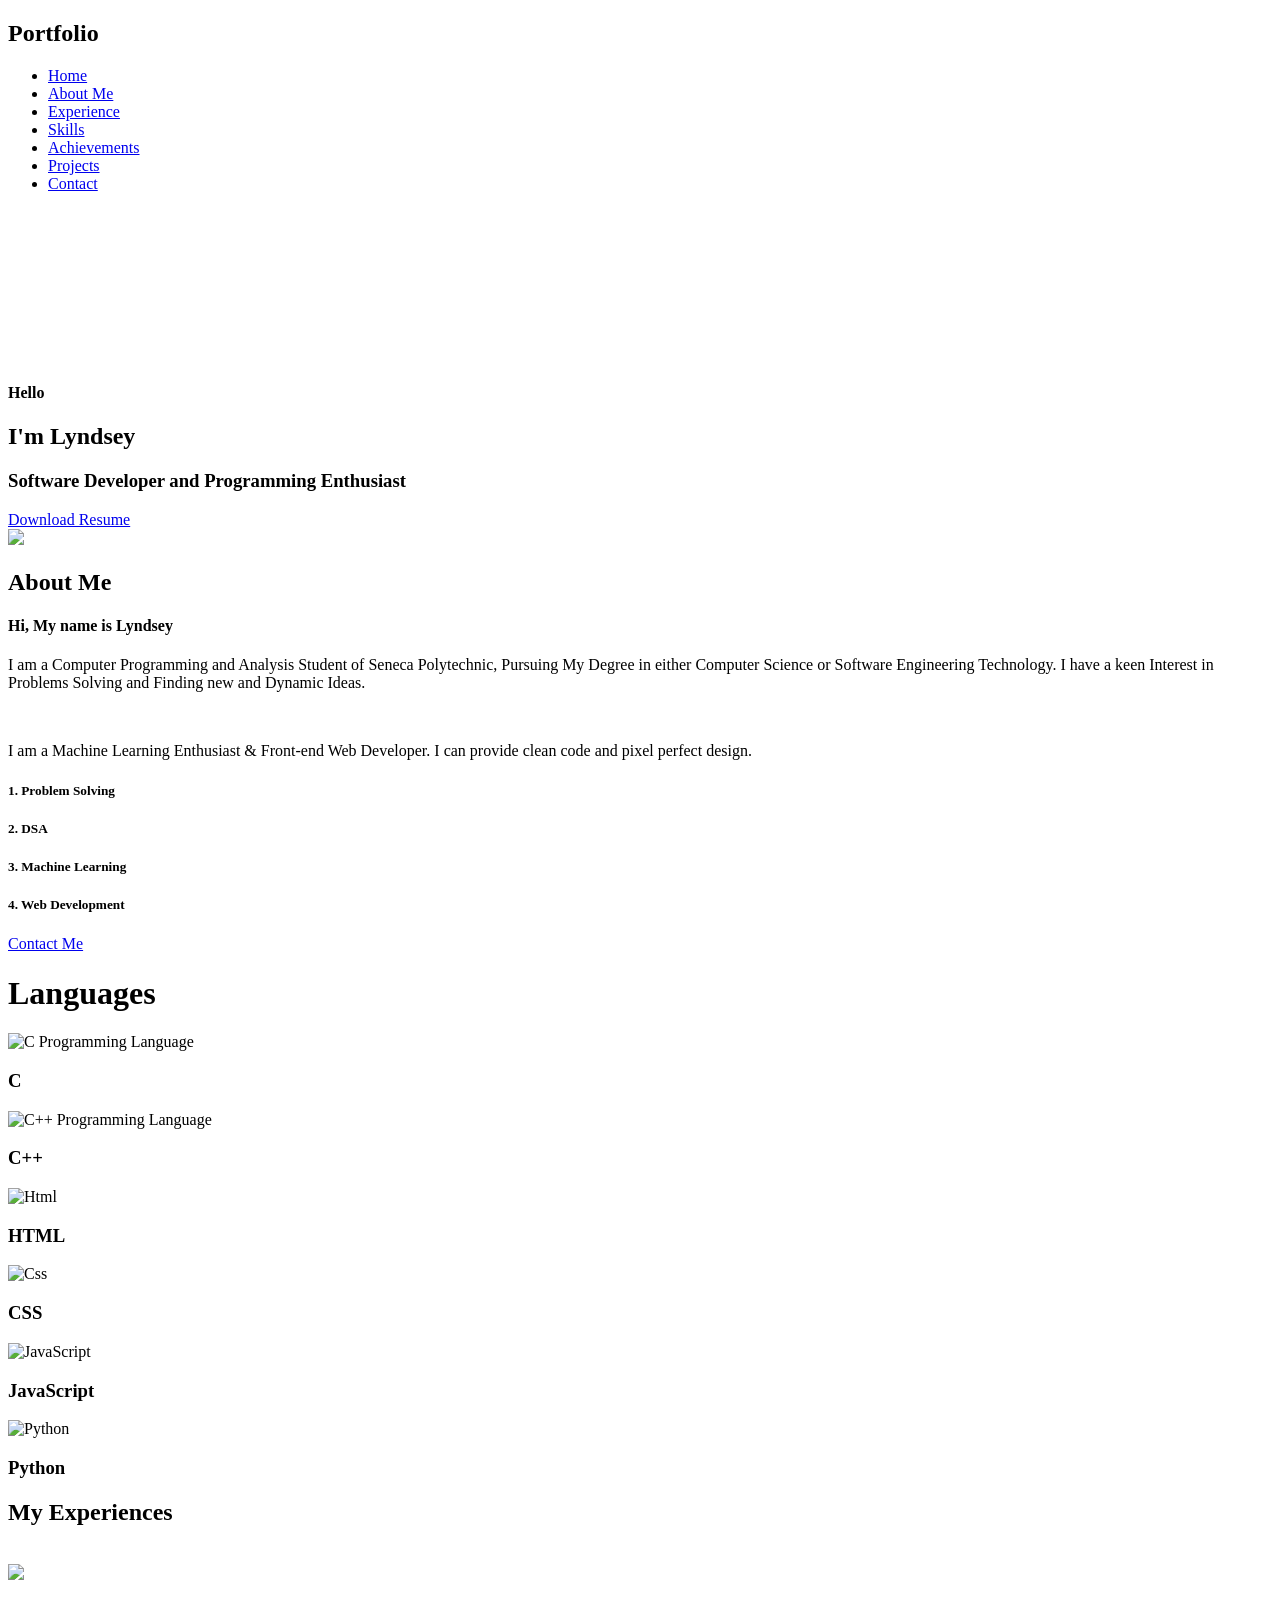
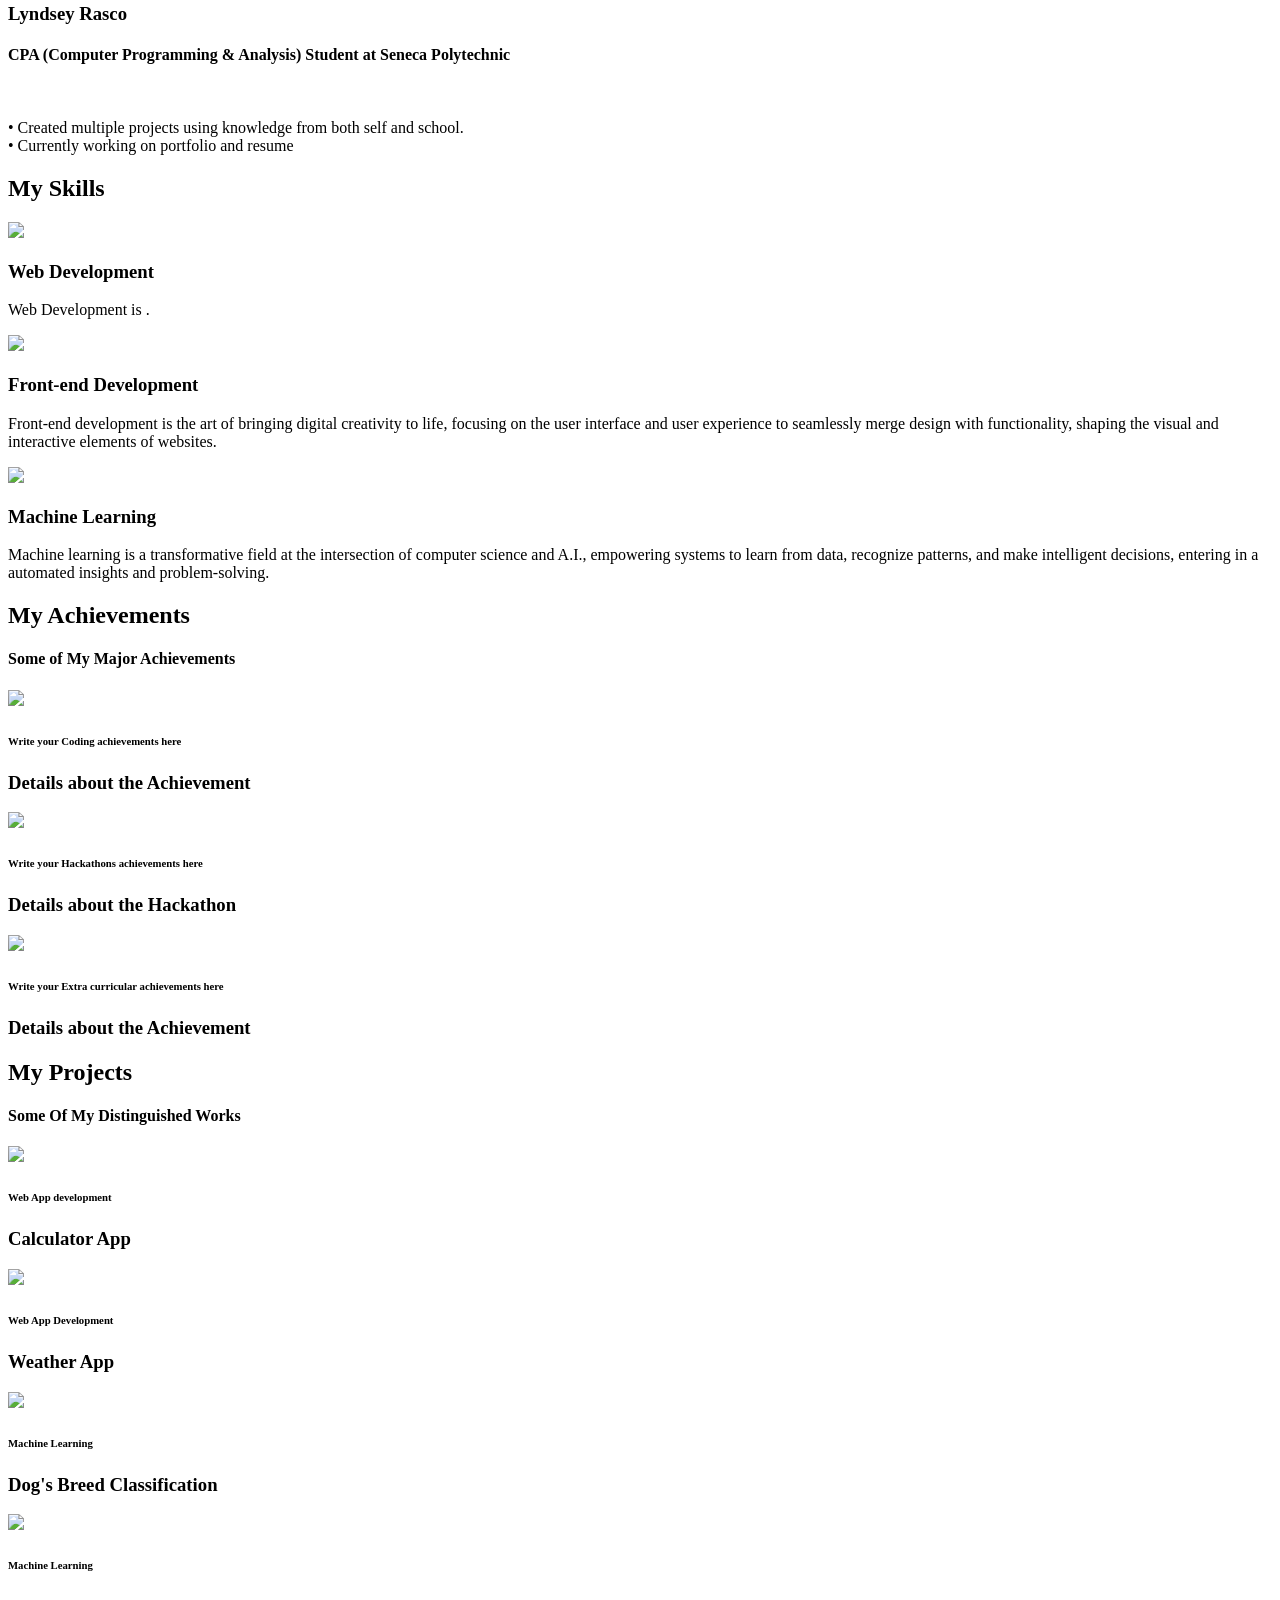
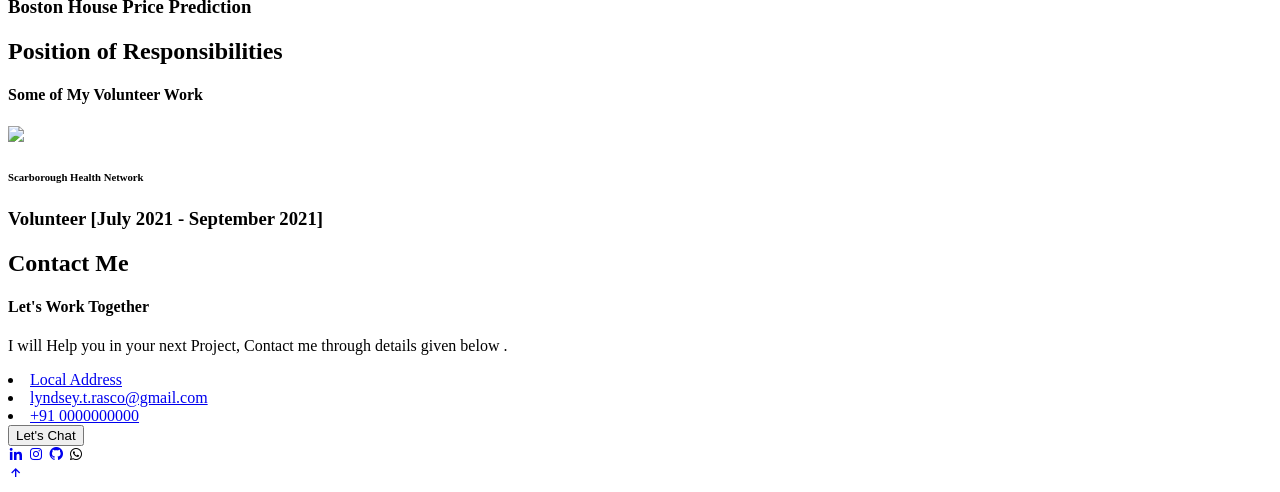
==== index.html @ 123d67c0 "Add files via upload" ====
<!DOCTYPE html>
<html>
<head>
    <meta charset="utf-8">
    <meta name="viewport" content="width=device-width, initial-scale=1">
    <title>
        Lyndsey's Portfolio
    </title>
    <link rel="stylesheet" type="text/css" href="css/style1.css">

    <link rel="stylesheet"
   href="https://unpkg.com/boxicons@latest/css/boxicons.min.css">

   <link rel="preconnect" href="https://fonts.googleapis.com">
   <link rel="preconnect" href="https://fonts.gstatic.com" crossorigin>
   <link href="https://fonts.googleapis.com/css2?family=Quicksand:wght@300;400;500;600;700&display=swap" rel="stylesheet">
   <link href="https://fonts.googleapis.com/css2?family=Baloo+Bhai+2&family=Lato:wght@300&family=Poppins&family=Roboto:ital,wght@1,300&display=swap" rel="stylesheet">
</head>
<body>
    <!---header--->
    <header>
        <h2 class="logo">Portfo<span>lio</span></h2>
        <ul class="navbar">
            <li><a href="#home">Home</a></li>
            <li><a href="#about">About Me</a></li>
            <li><a href="#experience">Experience</a></li>
            <li><a href="#skills">Skills</a></li>
            <li><a href="#achievement">Achievements</a></li>
            <li><a href="#portfolio">Projects</a></li>
            <li><a href="#contact">Contact</a></li>
        </ul>
    </header>

    <!---home--->
    <section class="home" id="home">
        <video autoplay loop muted plays-inline class="back-video">
            <source src="img/video4.mp4" type="video/mp4">
        </video>
        <div class="home-text">
            <h4>Hello</h4>
            <h1>I'm Lyndsey <br></h1>
            <h3>Software Developer and Programming Enthusiast </h3>
            <a href="https://www.geeksforgeeks.org/" class="btn" target="_blank">Download Resume</a>
        </div>
    </section>

    <!---about--->
     <section class="about" id="about">
        <div class="about-img">
            <img src="https://i.pinimg.com/1200x/df/fd/47/dffd47be587f82f38ded8611a62f6bb8.jpg">
        </div>

        <div class="about-text">
            <h2>About Me</h2>
            <h4>Hi, My name is Lyndsey</h4>
            <p>I am a Computer Programming and Analysis Student of Seneca Polytechnic, Pursuing My Degree in either Computer Science or Software Engineering Technology. I have a keen Interest in Problems Solving and Finding new and Dynamic Ideas.</p><br>
            <p>I am a Machine Learning Enthusiast & Front-end Web Developer. I can provide clean code and pixel perfect design.</p>
            <div class="about-gri">
                <div class="about-in">
                    <h5>1. Problem Solving</h5>
                </div>

                <div class="about-in">
                    <h5>2. DSA</h5>
                </div>

                <div class="about-in">
                    <h5>3. Machine Learning</h5>
                </div>

                <div class="about-in">
                    <h5>4. Web Development</h5>
                </div>

            </div>
            <a href="#contact" class="btn">Contact Me</a>
        </div>
    </section>

    <!-- Technical Languages -->
    <!--https://i.pinimg.com/originals/5b/79/cb/5b79cb496bbbe593919a6cbc657ee13d.jpg -->
    <div class="inner">
        <div class="Tech_header">
            <h1>Languages</h1>
        </div>
        <div class="Tcontainer">
            <div class="skill-box">
                <div class="skill-title">
                    <div class="tech_img">
                        <img class="skill-icon" src="https://logodix.com/logo/1137946.png" alt="C Programming Language">
                    </div>
                    <h3>C</h3>
                </div>
            </div>
            <div class="skill-box">
                <div class="skill-title">
                    <div class="tech_img">
                        <img class="skill-icon" src="https://e7.pngegg.com/pngimages/46/626/png-clipart-c-logo-the-c-programming-language-computer-icons-computer-programming-source-code-programming-miscellaneous-template-thumbnail.png" alt="C++ Programming Language">
                    </div>
                    <h3>C++</h3>
                </div>
            </div>
            <div class="skill-box">
                <div class="skill-title">
                    <div class="tech_img">
                        <img class="skill-icon" src="https://images.vexels.com/media/users/3/166383/isolated/preview/6024bc5746d7436c727825dc4fc23c22-html-programming-language-icon-by-vexels.png" alt="Html">
                    </div>
                    <h3>HTML</h3>
                </div>
            </div>
            <div class="skill-box">
                <div class="skill-title">
                    <div class="tech_img">
                        <img class="skill-icon" src="https://icon-library.com/images/css-icon-png/css-icon-png-0.jpg" alt="Css">
                    </div>
                    <h3>CSS</h3>
                </div>
            </div>
        <div class="skill-box">
            <div class="skill-title">
                  <div class="tech_img">
                    <img class="skill-icon" src="https://logos-world.net/wp-content/uploads/2023/02/JavaScript-Emblem.png" alt="JavaScript">
                  </div>
                  <h3>JavaScript</h3>
                </div>
            </div>
            <div class="skill-box">
                <div class="skill-title">
                    <div class="tech_img">
                        <img class="skill-icon" src="https://images.vexels.com/media/users/3/166477/isolated/preview/9bb722f0e85ddbc1ce0f064534fd2311-python-programming-language-icon-by-vexels.png" alt="Python">
                    </div>
                    <h3>Python</h3>
                </div>
            </div>
        </div>
    </div>
     
    <!-- -Experience- -->
    <section class="experience" id="experience">
        <div class="main-text">
            <h2>My Experiences</h2>
        </div>
        <br>
        <div class="experience-content">
            <div class="box">
                <img src="img/gfg.png" >
                <h3>Lyndsey Rasco</h3>
                <h4>
                    <span>
                        CPA (Computer Programming & Analysis) Student at Seneca Polytechnic
                    </span>
                </h4>
                <br>
                <p>
                    • Created multiple projects using knowledge from both self and school.
                    <br>
                    • Currently working on portfolio and resume
                </p>
            </div>
        </div>
    </section>

    <!-- -Skills- -->
    <section class="skills" id="skills">
        <div class="main-text">
            <h2>My Skills</h2>
        </div>

        <div class="skills-content">
            <div class="box">
                <img src="img/cp-removebg-preview.png" >
                <h3>Web Development</h3>
                <p>
                    Web Development is  .</p>
            </div>

            <div class="box">
                <img src="img/fe-removebg-preview.png" >
                <h3>Front-end Development</h3>
                <p>Front-end development is the art of bringing digital creativity to life, focusing on the user interface and user experience to seamlessly merge design with functionality, shaping the visual and interactive elements of websites.</p>
            </div>

            <div class="box">
                <img src="img/ml-removebg-preview.png">
                <h3>Machine Learning</h3>
                <p>Machine learning is a transformative field at the intersection of computer science and A.I., empowering systems to learn from data, recognize patterns, and make intelligent decisions, entering in a automated insights and problem-solving.</p>
            </div>
        </div>
    </section>

    <!-- -Achievements- -->
    <section class="achievement" id="achievement">
        <div class="main-text">
            <h2>My Achievements</h2>
            <h4>Some of My Major Achievements</h4>
        </div>

        <div class="portfolio-content">
            <div class="row">
                <img src="img/coding.jpg">
                <div class="main-row">
                    <div class="row-text">
                        <h6>Write your Coding achievements here</h6>
                    </div>
                </div>
                <h3>Details about the Achievement </h3>
            </div>
            <div class="row">
                <img src="img/hackathon.jpg">
                <div class="main-row">
                    <div class="row-text">
                        <h6>Write your Hackathons achievements here</h6>
                    </div>
                </div>
                <h3>Details about the Hackathon </h3>
            </div>
            <div class="row">
                <img src="img/extras.jpg">
                <div class="main-row">
                    <div class="row-text">
                        <h6>Write your Extra curricular achievements here</h6>
                    </div>
                </div>
                <h3>Details about the Achievement </h3>
            </div>
            
        </div>
    </section>
    

    <!-- -portfolio- -->
    <section class="portfolio" id="portfolio">
        <div class="main-text">
            <h2>My Projects</h2>
            <h4>Some Of My Distinguished Works</h4>
        </div>

        <div class="portfolio-content">
            <div class="row">
                <a href="https://www.geeksforgeeks.org/library-management-system/" target="_blank">
                    <img src="img/lib1.jpg">
                </a>
                    <div class="main-row">
                    <div class="row-text">
                        <h6>Web App development</h6>
                    </div>
                </div>
                <h3>Calculator App</h3>
            </div>

            <div class="row">
                <a href="https://www.geeksforgeeks.org/forecast-weather-project-check-today-weather-for-any-location/" target="_blank">
                    <img src="img/weather.jpg">
                </a>
                <div class="main-row">
                    <div class="row-text">
                        <h6>Web App Development</h6>
                    </div>
                </div>
                <h3>Weather App</h3>
            </div>
            
            <div class="row">
                <a href="https://www.geeksforgeeks.org/dog-breed-classification-using-transfer-learning/" target="_blank">
                    <img src="img/breed.jpg">
                </a>
                <div class="main-row">
                    <div class="row-text">
                        <h6>Machine Learning</h6>
                    </div>
                </div>
                <h3>Dog's Breed Classification</h3>
            </div>

            <div class="row">
                <a href="https://www.geeksforgeeks.org/ml-boston-housing-kaggle-challenge-with-linear-regression/" target="_blank">
                    <img src="img/price.jpg">
                </a>
                <div class="main-row">
                    <div class="row-text">
                        <h6>Machine Learning</h6>
                    </div>
                </div>
                <h3>Boston House Price Prediction</h3>
            </div>

        </div>
    </section>

    <!-- -POR- -->
    <section class="POR" id="POR">
        <div class="main-text">
            <h2>Position of Responsibilities</h2>
            <h4>Some of My Volunteer Work</h4>
        </div>

        <div class="portfolio-content">
            <div class="row">
                <img src="https://images.squarespace-cdn.com/content/v1/552450c5e4b0456be51c2250/1605149698571-MSA9MP6W5VCE920H97I4/SHN-Logo_wordmark.jpg">
                    <div class="main-row">
                    <div class="row-text">
                        <h6>Scarborough Health Network</h6>
                    </div>
                </div>
                <h3>Volunteer [July 2021 - September 2021]</h3>
            </div>
        </div>
    </section>

    <!-- -contact- -->
    <section class="contact" id="contact">
        <div class="contact-text">
            <h2>Contact Me</h2>
            <h4>Let's Work Together</h4>
            <p>I will Help you in your next Project, Contact me through details given below .</p>
            <div class="contact-list">
                <li><a href="#">Local Address</a></li>
                <li><a href="#">lyndsey.t.rasco@gmail.com</a></li>
                <li><a href="#">+91 0000000000</a></li>
                <a href="mailto: example@gmail.com">
                    <button class="btn">
                        Let's Chat
                    </button>
                </a>
            </div>
            <div class="contact-icons">
                <a href="https://www.geeksforgeeks.org/" target="_blank"><i class='bx bxl-linkedin' ></i></a>
                <a href="https://www.geeksforgeeks.org/" target="_blank"><i class='bx bxl-instagram' ></i></a>
                <a href="https://github.com/lynrasco" target="_blank"><i class='bx bxl-github' ></i></a>
                <a title="+91 0000000000"><i class='bx bxl-whatsapp' ></i></a>

            </div>
        </div> 
    </section>

    <!---scroll-top--->
    <a href="#" class="top"><i class='bx bx-up-arrow-alt' ></i></a>

    <script src="https://unpkg.com/scrollreveal"></script>

    <!---custom js link--->
    <script type="text/javascript" 
    src="js/script.js"></script>
</body>
</html>
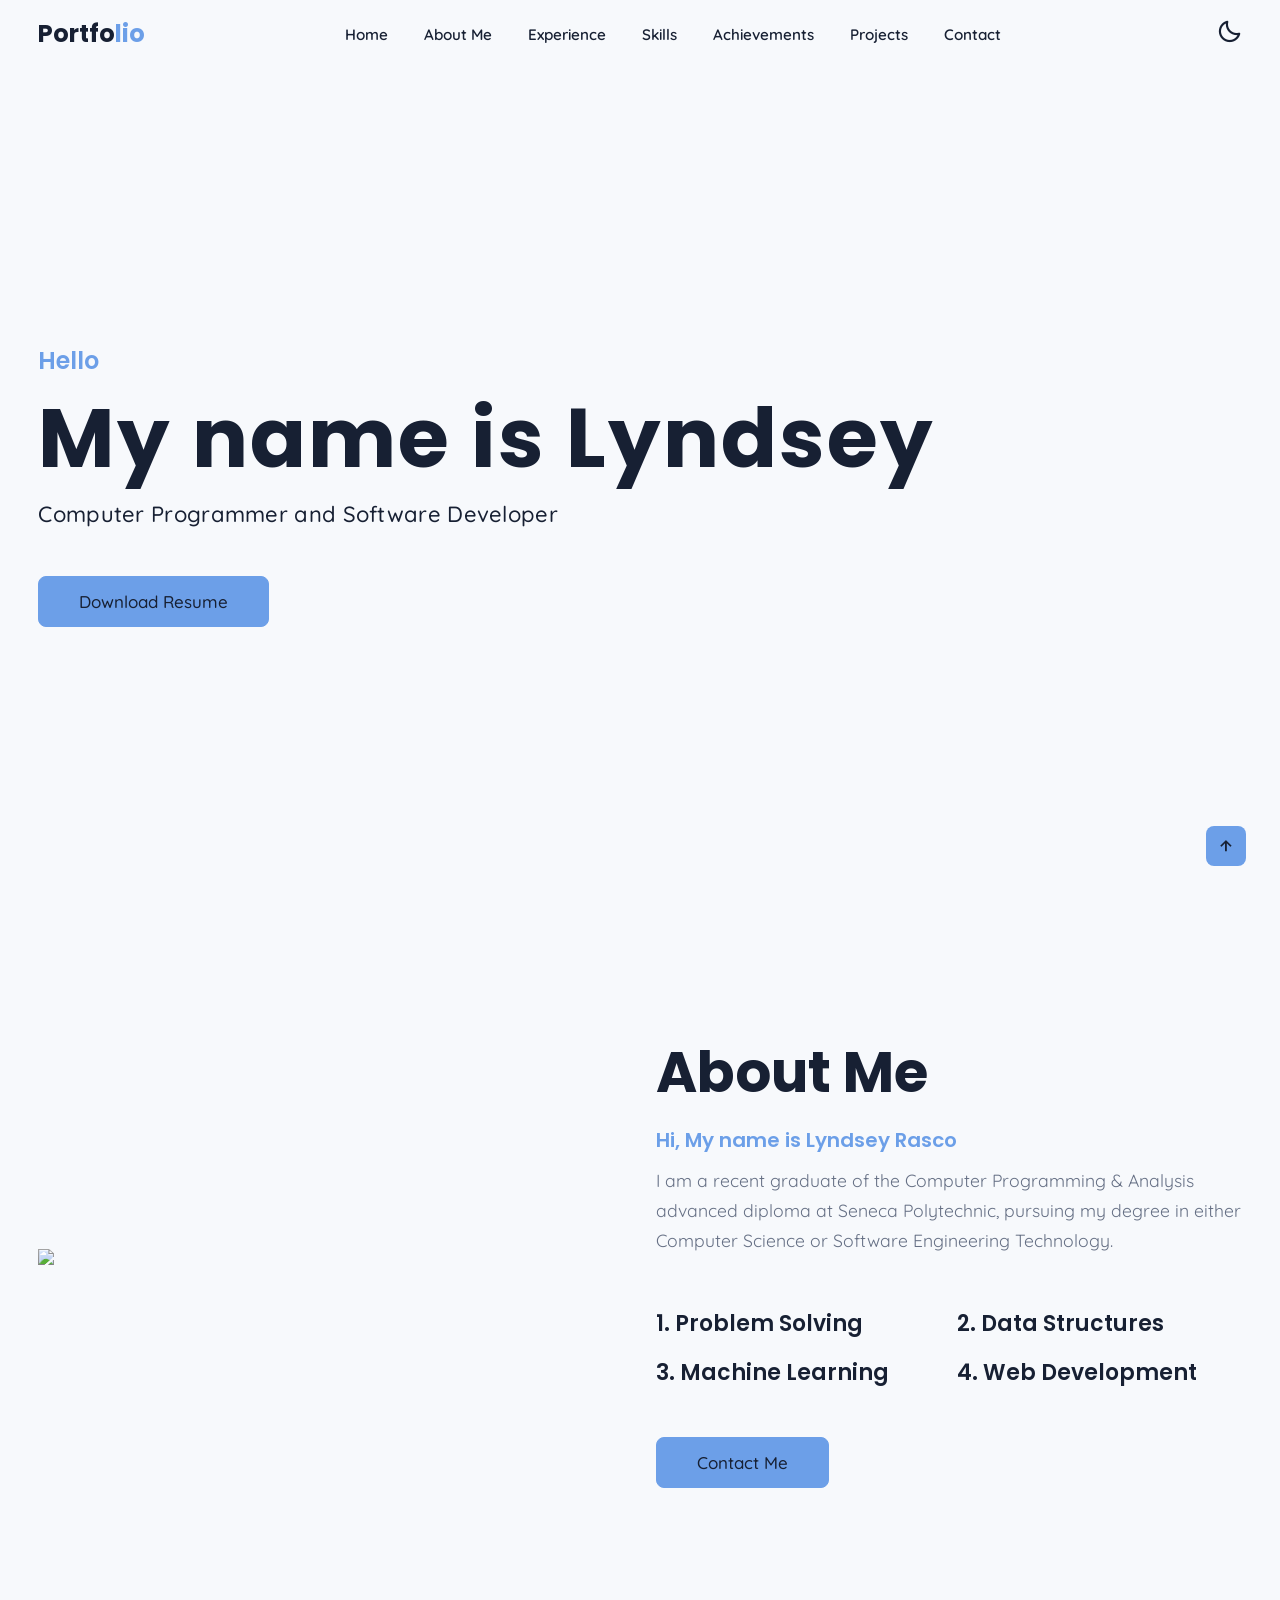
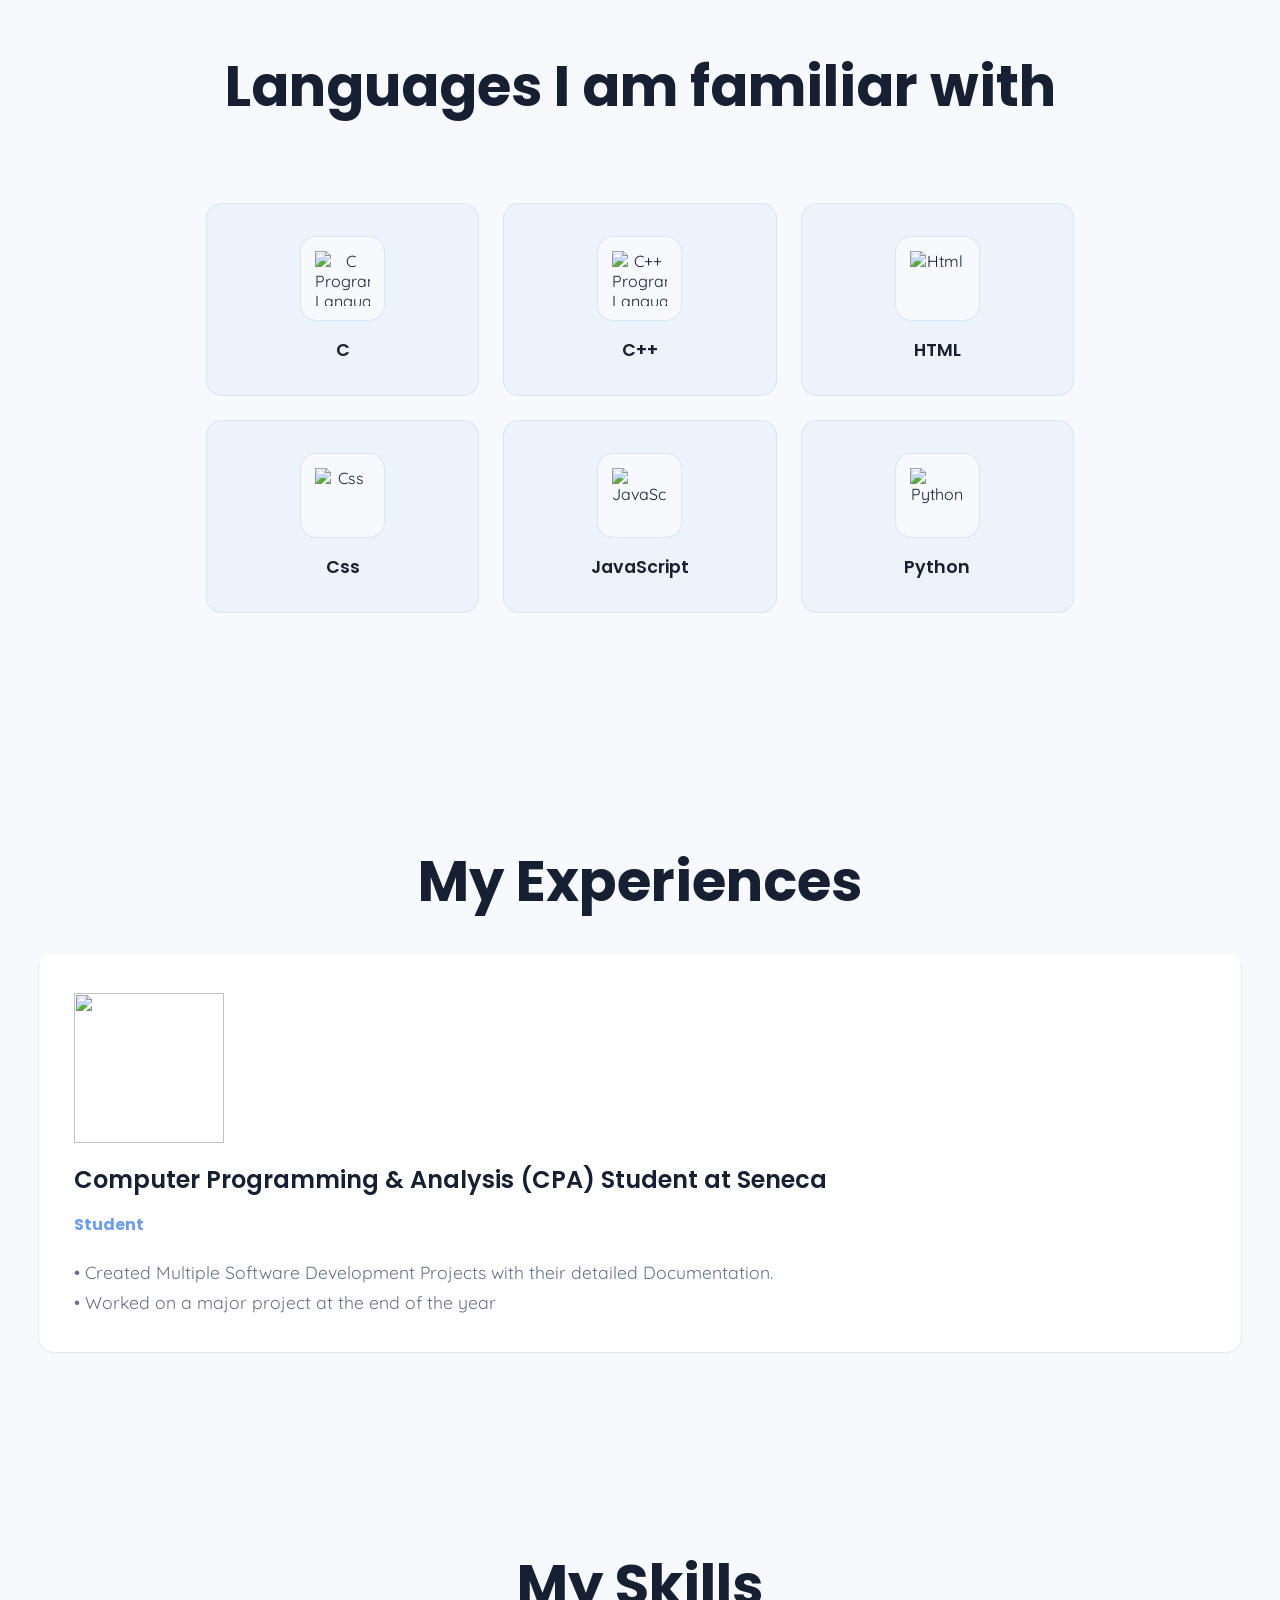
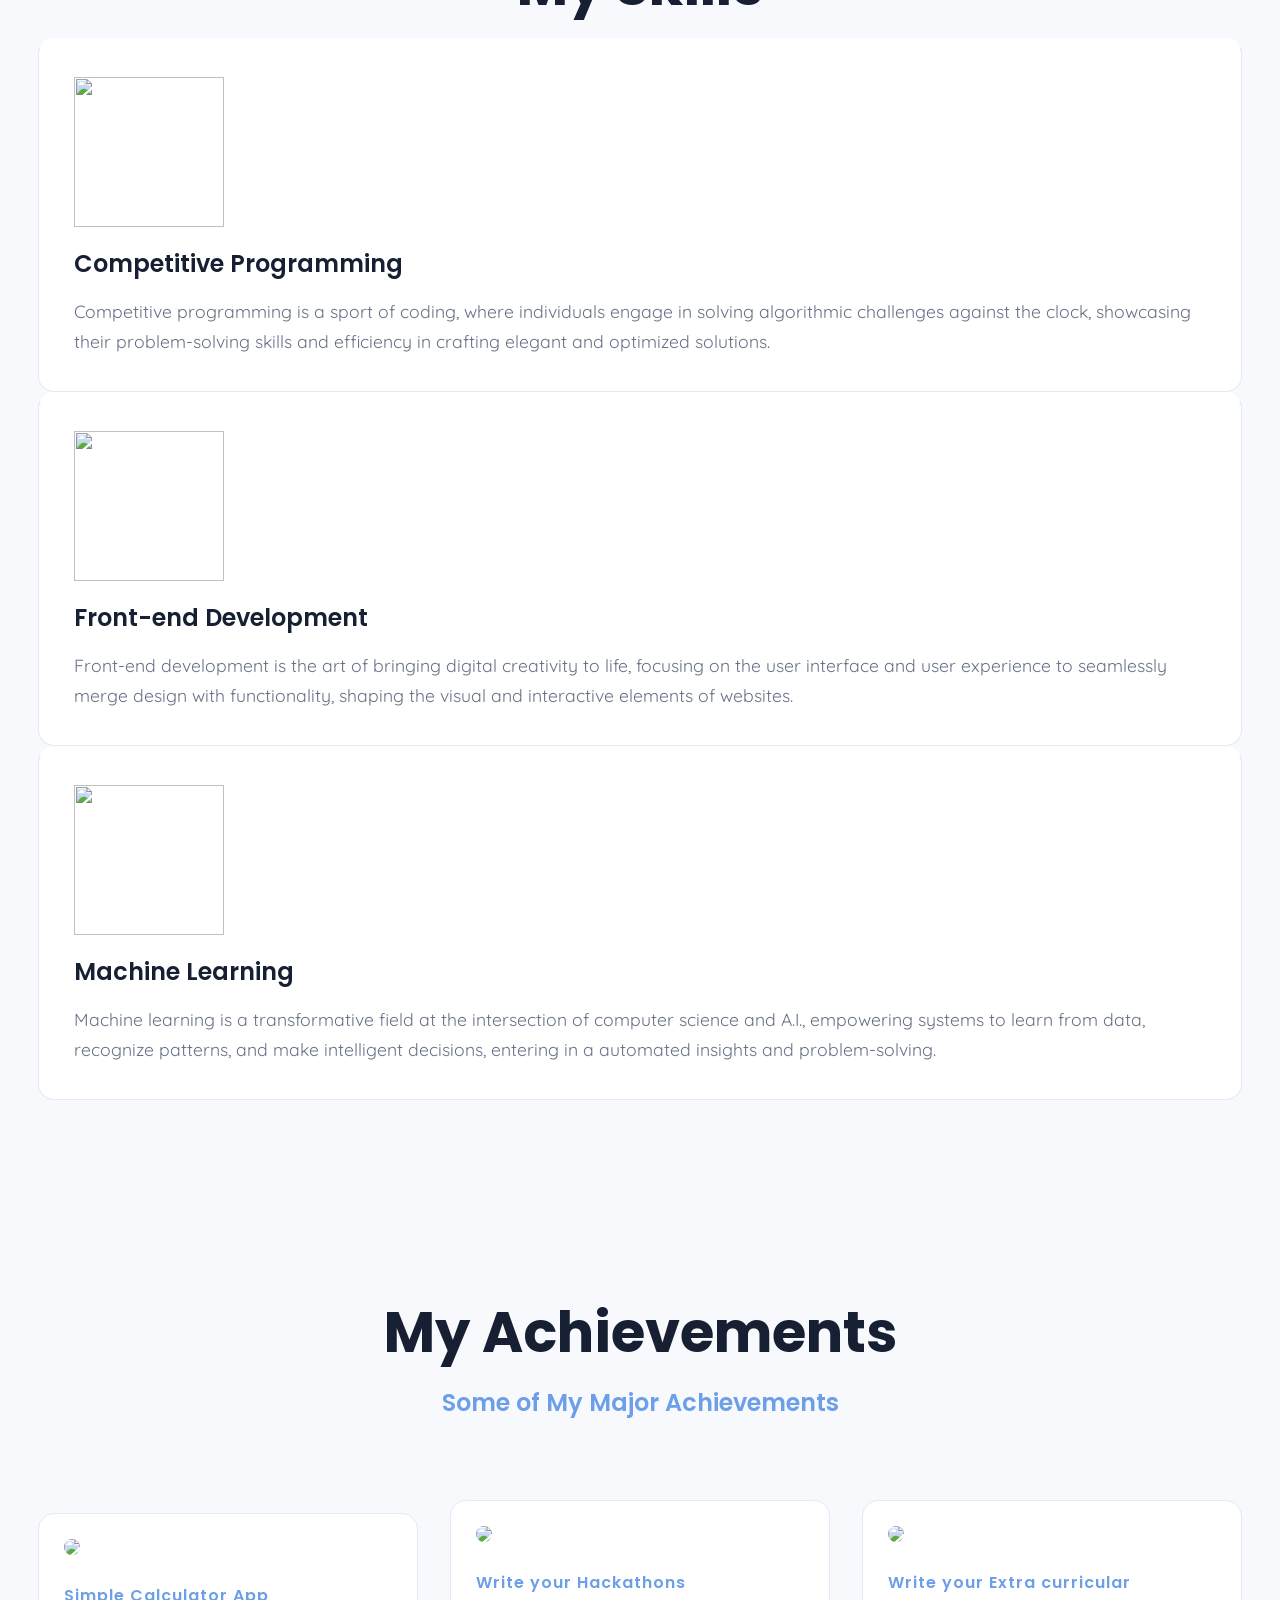
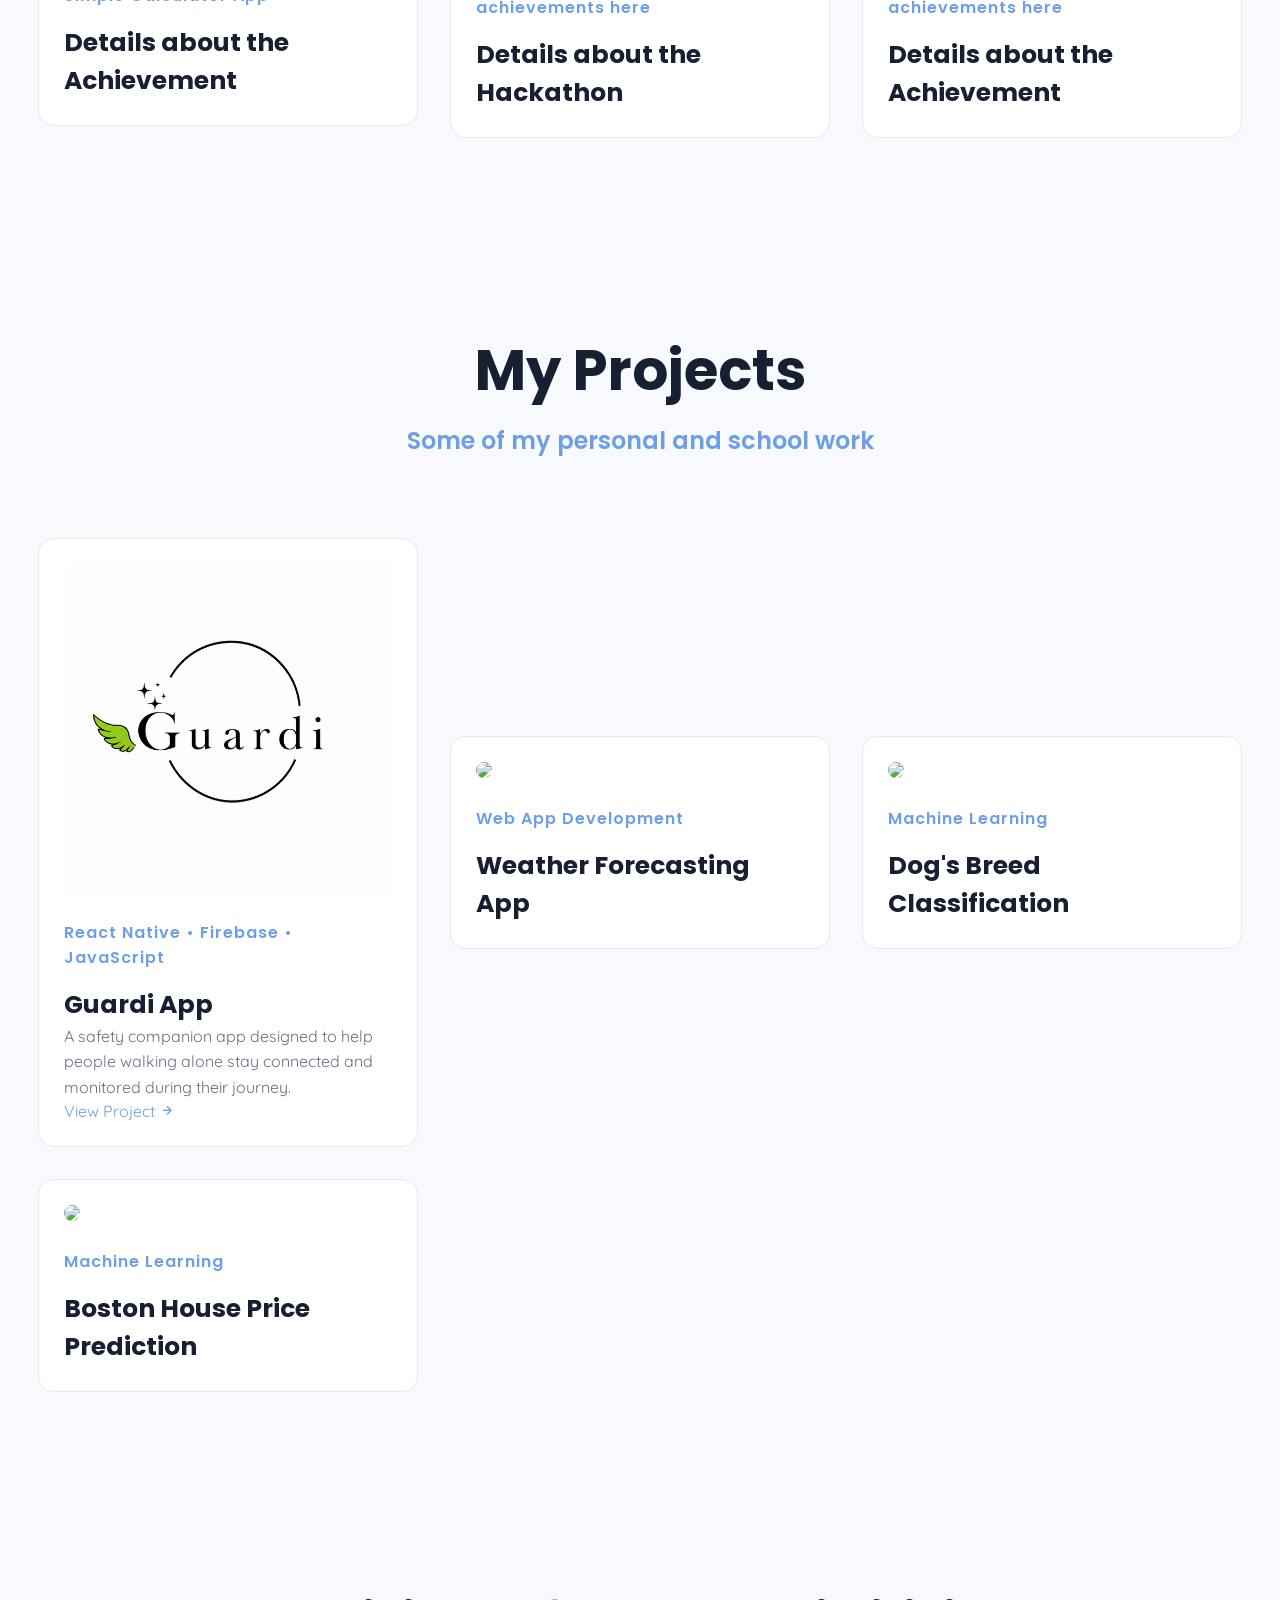
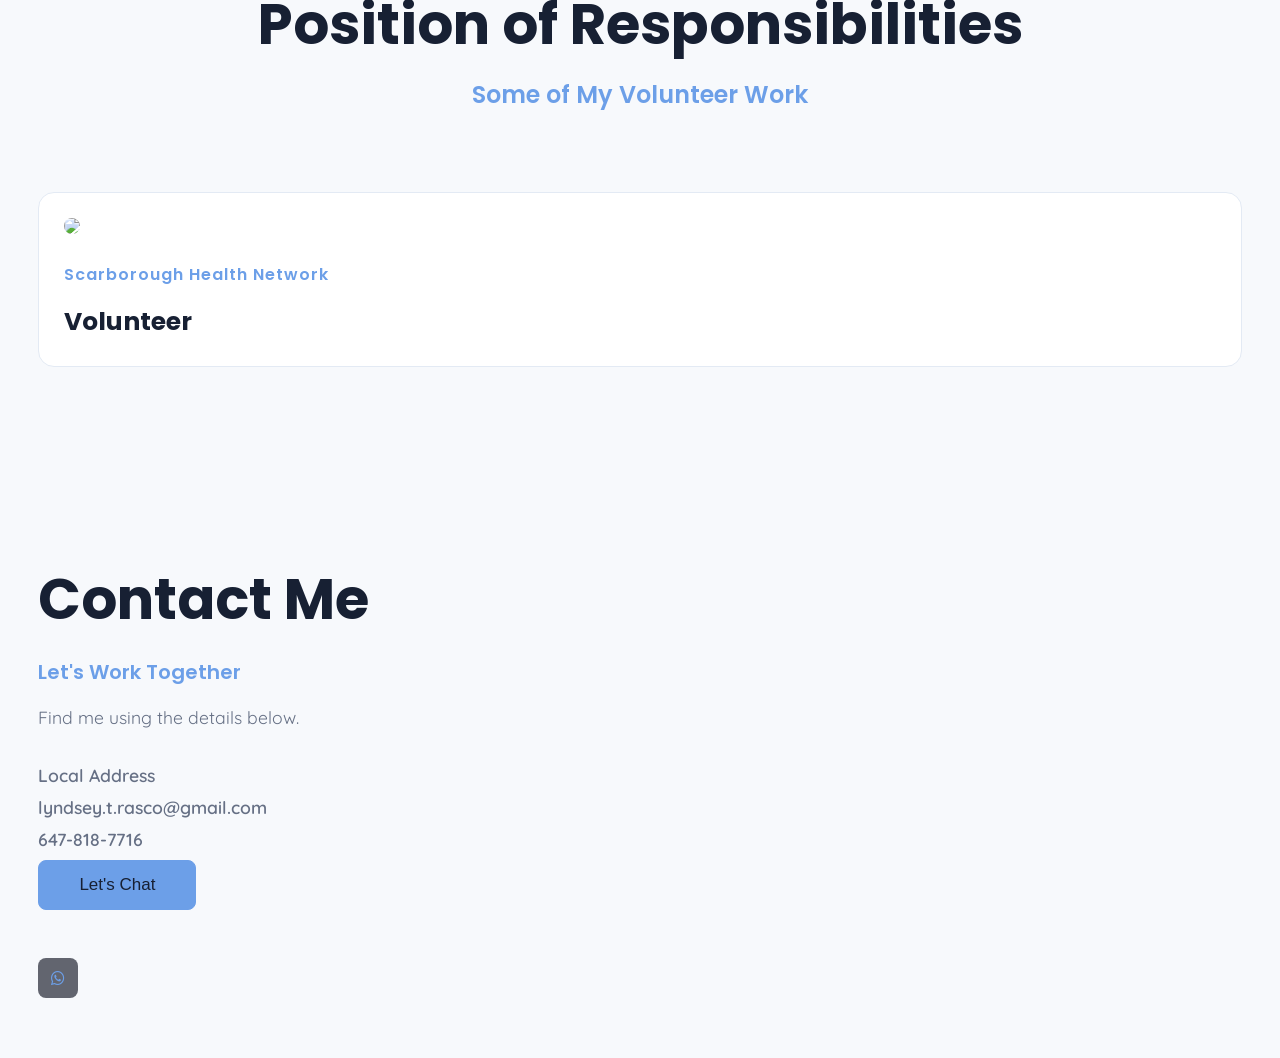
==== commit eaeeee2c: "Added new touches to website" ====
--- a/index.html
+++ b/index.html
@@ -13,11 +13,9 @@
 
    <link rel="preconnect" href="https://fonts.googleapis.com">
    <link rel="preconnect" href="https://fonts.gstatic.com" crossorigin>
-   <link href="https://fonts.googleapis.com/css2?family=Quicksand:wght@300;400;500;600;700&display=swap" rel="stylesheet">
-   <link href="https://fonts.googleapis.com/css2?family=Baloo+Bhai+2&family=Lato:wght@300&family=Poppins&family=Roboto:ital,wght@1,300&display=swap" rel="stylesheet">
+   <link href="https://fonts.googleapis.com/css2?family=Poppins:wght@400;500;600;700&family=Quicksand:wght@400;500;600;700&display=swap" rel="stylesheet">
 </head>
 <body>
-    <!---header--->
     <header>
         <h2 class="logo">Portfo<span>lio</span></h2>
         <ul class="navbar">
@@ -29,39 +27,39 @@
             <li><a href="#portfolio">Projects</a></li>
             <li><a href="#contact">Contact</a></li>
         </ul>
+        <div class="theme-toggle" id="theme-toggle">
+            <i class="bx bx-moon"></i>
+        </div>
     </header>
 
-    <!---home--->
     <section class="home" id="home">
         <video autoplay loop muted plays-inline class="back-video">
             <source src="img/video4.mp4" type="video/mp4">
         </video>
         <div class="home-text">
             <h4>Hello</h4>
-            <h1>I'm Lyndsey <br></h1>
-            <h3>Software Developer and Programming Enthusiast </h3>
+            <h1>My name is Lyndsey<br></h1>
+            <h3>Computer Programmer and Software Developer</h3>
             <a href="https://www.geeksforgeeks.org/" class="btn" target="_blank">Download Resume</a>
         </div>
     </section>
 
-    <!---about--->
      <section class="about" id="about">
         <div class="about-img">
-            <img src="https://i.pinimg.com/1200x/df/fd/47/dffd47be587f82f38ded8611a62f6bb8.jpg">
+            <img src="img/profile.jpg">
         </div>
 
         <div class="about-text">
             <h2>About Me</h2>
-            <h4>Hi, My name is Lyndsey</h4>
-            <p>I am a Computer Programming and Analysis Student of Seneca Polytechnic, Pursuing My Degree in either Computer Science or Software Engineering Technology. I have a keen Interest in Problems Solving and Finding new and Dynamic Ideas.</p><br>
-            <p>I am a Machine Learning Enthusiast & Front-end Web Developer. I can provide clean code and pixel perfect design.</p>
+            <h4>Hi, My name is Lyndsey Rasco</h4>
+            <p>I am a recent graduate of the Computer Programming & Analysis advanced diploma at Seneca Polytechnic, pursuing my degree in either Computer Science or Software Engineering Technology.</p><br>
             <div class="about-gri">
                 <div class="about-in">
                     <h5>1. Problem Solving</h5>
                 </div>
 
                 <div class="about-in">
-                    <h5>2. DSA</h5>
+                    <h5>2. Data Structures</h5>
                 </div>
 
                 <div class="about-in">
@@ -77,17 +75,15 @@
         </div>
     </section>
 
-    <!-- Technical Languages -->
-    <!--https://i.pinimg.com/originals/5b/79/cb/5b79cb496bbbe593919a6cbc657ee13d.jpg -->
     <div class="inner">
         <div class="Tech_header">
-            <h1>Languages</h1>
+            <h1>Languages I am familiar with</h1>
         </div>
         <div class="Tcontainer">
             <div class="skill-box">
                 <div class="skill-title">
                     <div class="tech_img">
-                        <img class="skill-icon" src="https://logodix.com/logo/1137946.png" alt="C Programming Language">
+                        <img class="skill-icon" src="img/C.png" alt="C Programming Language">
                     </div>
                     <h3>C</h3>
                 </div>
@@ -95,7 +91,7 @@
             <div class="skill-box">
                 <div class="skill-title">
                     <div class="tech_img">
-                        <img class="skill-icon" src="https://e7.pngegg.com/pngimages/46/626/png-clipart-c-logo-the-c-programming-language-computer-icons-computer-programming-source-code-programming-miscellaneous-template-thumbnail.png" alt="C++ Programming Language">
+                        <img class="skill-icon" src="img/C++.png" alt="C++ Programming Language">
                     </div>
                     <h3>C++</h3>
                 </div>
@@ -103,7 +99,7 @@
             <div class="skill-box">
                 <div class="skill-title">
                     <div class="tech_img">
-                        <img class="skill-icon" src="https://images.vexels.com/media/users/3/166383/isolated/preview/6024bc5746d7436c727825dc4fc23c22-html-programming-language-icon-by-vexels.png" alt="Html">
+                        <img class="skill-icon" src="img/html.png" alt="Html">
                     </div>
                     <h3>HTML</h3>
                 </div>
@@ -111,15 +107,15 @@
             <div class="skill-box">
                 <div class="skill-title">
                     <div class="tech_img">
-                        <img class="skill-icon" src="https://icon-library.com/images/css-icon-png/css-icon-png-0.jpg" alt="Css">
-                    </div>
-                    <h3>CSS</h3>
+                        <img class="skill-icon" src="img/css.png" alt="Css">
+                    </div>
+                    <h3>Css</h3>
                 </div>
             </div>
         <div class="skill-box">
             <div class="skill-title">
                   <div class="tech_img">
-                    <img class="skill-icon" src="https://logos-world.net/wp-content/uploads/2023/02/JavaScript-Emblem.png" alt="JavaScript">
+                    <img class="skill-icon" src="img/js.png" alt="JavaScript">
                   </div>
                   <h3>JavaScript</h3>
                 </div>
@@ -127,15 +123,13 @@
             <div class="skill-box">
                 <div class="skill-title">
                     <div class="tech_img">
-                        <img class="skill-icon" src="https://images.vexels.com/media/users/3/166477/isolated/preview/9bb722f0e85ddbc1ce0f064534fd2311-python-programming-language-icon-by-vexels.png" alt="Python">
+                        <img class="skill-icon" src="img/python.png" alt="Python">
                     </div>
                     <h3>Python</h3>
                 </div>
             </div>
         </div>
     </div>
-     
-    <!-- -Experience- -->
     <section class="experience" id="experience">
         <div class="main-text">
             <h2>My Experiences</h2>
@@ -144,23 +138,22 @@
         <div class="experience-content">
             <div class="box">
                 <img src="img/gfg.png" >
-                <h3>Lyndsey Rasco</h3>
+                <h3>Computer Programming & Analysis (CPA) Student at Seneca</h3>
                 <h4>
                     <span>
-                        CPA (Computer Programming & Analysis) Student at Seneca Polytechnic
+                        Student
                     </span>
                 </h4>
                 <br>
                 <p>
-                    • Created multiple projects using knowledge from both self and school.
+                    • Created Multiple Software Development Projects with their detailed Documentation.
                     <br>
-                    • Currently working on portfolio and resume
+                    • Worked on a major project at the end of the year
                 </p>
             </div>
         </div>
     </section>
 
-    <!-- -Skills- -->
     <section class="skills" id="skills">
         <div class="main-text">
             <h2>My Skills</h2>
@@ -169,9 +162,9 @@
         <div class="skills-content">
             <div class="box">
                 <img src="img/cp-removebg-preview.png" >
-                <h3>Web Development</h3>
+                <h3>Competitive Programming</h3>
                 <p>
-                    Web Development is  .</p>
+                    Competitive programming is a sport of coding, where individuals engage in solving algorithmic challenges against the clock, showcasing their problem-solving skills and efficiency in crafting elegant and optimized solutions.</p>
             </div>
 
             <div class="box">
@@ -188,7 +181,6 @@
         </div>
     </section>
 
-    <!-- -Achievements- -->
     <section class="achievement" id="achievement">
         <div class="main-text">
             <h2>My Achievements</h2>
@@ -200,7 +192,7 @@
                 <img src="img/coding.jpg">
                 <div class="main-row">
                     <div class="row-text">
-                        <h6>Write your Coding achievements here</h6>
+                        <h6>Simple Calculator App</h6>
                     </div>
                 </div>
                 <h3>Details about the Achievement </h3>
@@ -223,29 +215,34 @@
                 </div>
                 <h3>Details about the Achievement </h3>
             </div>
-            
-        </div>
-    </section>
-    
-
-    <!-- -portfolio- -->
+
+        </div>
+    </section>
+
     <section class="portfolio" id="portfolio">
         <div class="main-text">
             <h2>My Projects</h2>
-            <h4>Some Of My Distinguished Works</h4>
+            <h4>Some of my personal and school work</h4>
         </div>
 
         <div class="portfolio-content">
             <div class="row">
-                <a href="https://www.geeksforgeeks.org/library-management-system/" target="_blank">
-                    <img src="img/lib1.jpg">
-                </a>
-                    <div class="main-row">
-                    <div class="row-text">
-                        <h6>Web App development</h6>
-                    </div>
-                </div>
-                <h3>Calculator App</h3>
+                <a href="projects/guardi.html" class="project-card">
+                    <img src="img/guardi_logo.png" alt="Guardi App">
+                <div class="main-row">
+                    <div class="row-text">
+                        <h6>React Native • Firebase • JavaScript</h6>
+                    </div>
+                </div>
+                <h3>Guardi App</h3>
+                <p class="project-preview">
+                    A safety companion app designed to help people walking alone
+                    stay connected and monitored during their journey.
+                </p>
+                <span class="view-project">
+                    View Project <i class='bx bx-right-arrow-alt'></i>
+                </span>
+                </a>
             </div>
 
             <div class="row">
@@ -257,9 +254,9 @@
                         <h6>Web App Development</h6>
                     </div>
                 </div>
-                <h3>Weather App</h3>
-            </div>
-            
+                <h3>Weather Forecasting App</h3>
+            </div>
+
             <div class="row">
                 <a href="https://www.geeksforgeeks.org/dog-breed-classification-using-transfer-learning/" target="_blank">
                     <img src="img/breed.jpg">
@@ -287,7 +284,6 @@
         </div>
     </section>
 
-    <!-- -POR- -->
     <section class="POR" id="POR">
         <div class="main-text">
             <h2>Position of Responsibilities</h2>
@@ -296,27 +292,26 @@
 
         <div class="portfolio-content">
             <div class="row">
-                <img src="https://images.squarespace-cdn.com/content/v1/552450c5e4b0456be51c2250/1605149698571-MSA9MP6W5VCE920H97I4/SHN-Logo_wordmark.jpg">
+                <img src="img/speaker.jpg">
                     <div class="main-row">
                     <div class="row-text">
                         <h6>Scarborough Health Network</h6>
                     </div>
                 </div>
-                <h3>Volunteer [July 2021 - September 2021]</h3>
-            </div>
-        </div>
-    </section>
-
-    <!-- -contact- -->
+                <h3>Volunteer</h3>
+            </div>
+        </div>
+    </section>
+
     <section class="contact" id="contact">
         <div class="contact-text">
             <h2>Contact Me</h2>
             <h4>Let's Work Together</h4>
-            <p>I will Help you in your next Project, Contact me through details given below .</p>
+            <p>Find me using the details below.</p>
             <div class="contact-list">
                 <li><a href="#">Local Address</a></li>
                 <li><a href="#">lyndsey.t.rasco@gmail.com</a></li>
-                <li><a href="#">+91 0000000000</a></li>
+                <li><a href="#">647-818-7716</a></li>
                 <a href="mailto: example@gmail.com">
                     <button class="btn">
                         Let's Chat
@@ -324,22 +319,18 @@
                 </a>
             </div>
             <div class="contact-icons">
-                <a href="https://www.geeksforgeeks.org/" target="_blank"><i class='bx bxl-linkedin' ></i></a>
-                <a href="https://www.geeksforgeeks.org/" target="_blank"><i class='bx bxl-instagram' ></i></a>
-                <a href="https://github.com/lynrasco" target="_blank"><i class='bx bxl-github' ></i></a>
+
                 <a title="+91 0000000000"><i class='bx bxl-whatsapp' ></i></a>
 
             </div>
         </div> 
     </section>
 
-    <!---scroll-top--->
     <a href="#" class="top"><i class='bx bx-up-arrow-alt' ></i></a>
 
     <script src="https://unpkg.com/scrollreveal"></script>
 
-    <!---custom js link--->
-    <script type="text/javascript" 
+    <script type="text/javascript"
     src="js/script.js"></script>
 </body>
 </html>
--- a/css/style1.css
+++ b/css/style1.css
@@ -0,0 +1,604 @@
+/* MyWebsite/css/style1.css */
+
+*{
+    padding: 0;
+    margin: 0;
+    box-sizing: border-box;
+    list-style: none;
+    text-decoration: none;
+    scroll-behavior: smooth;
+}
+:root {
+    --bg-color: #F7F9FC;
+    --card-color: #FFFFFF;
+    --text-color: #172033;
+    --second-color: #667085;
+
+    --main-color: #6C9FE8;
+    --main-hover: #4F83D1;
+
+    --border-color: #E3EAF4;
+
+    --heading-font: 'Poppins', sans-serif;
+    --body-font: 'Quicksand', sans-serif;
+
+    --h1-font: 5.2rem;
+    --h2-font: 3.5rem;
+    --p-font: 1.1rem;
+}
+.darkmode {
+    --bg-color: #0D1117;
+    --card-color: #151C26;
+    --text-color: #F2F5F9;
+    --second-color: #A7B0BF;
+
+    --main-color: #79A9E8;
+    --main-hover: #9BC3F5;
+
+    --border-color: #263244;
+}
+body{
+    font-family: var(--body-font);
+    background: var(--bg-color);
+    color: var(--text-color);
+}
+h1, h2, h3, h4, h5, h6,
+.logo {
+    font-family: var(--heading-font);
+}
+header{
+    position: fixed;
+    right: 0;
+    top: 0;
+    width: 100%;
+    z-index: 1000;
+    display: flex;
+    align-items: center;
+    justify-content: space-between;
+    background: transparent;
+    padding: 22px 16%;
+    border-bottom: 1px solid transparent;
+    transition: all .40s ease;
+}
+.navbar{
+    display: flex;
+}
+.navbar a{
+    color: var(--text-color);
+    font-family: var(--body-font);
+    font-size: 0.95rem;
+    font-weight: 600;
+    padding: 10px 16px;
+    margin: 0 2px;
+    border-radius: 0.5rem;
+    transition: all .3s ease;
+}
+.navbar a:hover{
+    background: var(--main-color);
+    color: var(--text-color);
+}
+#menu-icon{
+    font-size: 36px;
+    color: var(--text-color);
+    z-index: 10001;
+    cursor: pointer;
+    display: none;
+}
+
+section{
+    padding: 160px 16% 90px;
+}
+.home{
+    height: 100vh;
+    width: 100%;
+    position: relative;
+    /* background: url(../img/bg1.jpg); */
+    background-size: cover;
+    background-position: center;
+    display: flex;
+    align-items: center;
+    justify-content: flex-start;
+}
+/* .home-text{
+    margin-left: 60%;
+} */
+.home-text h1{
+    margin: 15px 0;
+    font-size: var(--h1-font);
+    font-weight: bold;
+    line-height: 1.1;
+    letter-spacing: 2px;
+}
+span{
+    color: var(--main-color);
+}
+.home-text h4{
+    color: var(--main-color);
+    font-size: 24px;
+    font-weight: 600;
+}
+.home-text h3{
+    font-family: var(--body-font);
+    font-size: 22px;
+    font-weight: 500;
+    margin-bottom: 3rem;
+    letter-spacing: 0.3px;
+}
+.btn{
+    display: inline-block;
+    padding: 14px 40px;
+    border-radius: 0.5rem;
+    font-size: 17px;
+    font-weight: 500;
+    background: var(--main-color);
+    color: var(--text-color);
+    border: 1px solid var(--main-color);
+    transition: all .40s ease;
+}
+.btn:hover{
+    transform: scale(1.01) translateY(-5px);
+    background: transparent;
+    border: 1px solid var(--main-color);
+}
+
+header.sticky{
+    padding: 10px 16%;
+    background: var(--bg-color);
+    border-bottom: 1px solid #0e1630;
+}
+.about{
+    display: grid;
+    grid-template-columns: repeat(2, 1fr);
+    align-items: center;
+    gap: 2rem;
+}
+.about-text h4{
+    margin: 10px 0;
+    color: var(--main-color);
+    font-size: 20px;
+    font-weight: 600;
+}
+.about-text h2{
+    font-size: var(--h2-font);
+}
+.about-text p{
+    color: var(--second-color);
+    font-size: var(--p-font);
+    line-height: 30px;
+    margin-bottom: 2rem;
+}
+
+.about-gri{
+    display: grid;
+    grid-template-columns: repeat(auto-fit, minmax(250px, auto));
+    align-items: center;
+    gap: 1rem;
+    margin-bottom: 3rem;
+}
+.about-in h5{
+    font-size: 22px;
+    font-weight: 600;
+}
+.about-img img{
+    height: auto;
+    width: 100%;
+    max-width: 460px;
+}
+
+.main-text{
+    text-align: center;
+}
+.main-text h2{
+    font-size: var(--h2-font);
+    margin-bottom: 10px;
+}
+.main-text h4{
+    color: var(--main-color);
+    font-size: 24px;
+    font-weight: 600;
+}
+.services-content{
+    display: grid;
+    grid-template-columns: repeat(auto-fit, minmax(300px, auto));
+    align-items: center;
+    text-align: center;
+    gap: 2rem;
+    margin-top: 5rem;
+}
+.box {
+    padding: 35px;
+    background: var(--card-color);
+    border: 1px solid var(--border-color);
+    border-top: 4px solid transparent;
+    border-radius: 16px;
+    transition: all 0.3s ease;
+    cursor: pointer;
+}
+
+.box h3 {
+    color: var(--text-color);
+    font-size: 24px;
+    font-weight: 600;
+    margin: 15px 0;
+    transition: all 0.3s ease;
+}
+
+.box h4 {
+    color: var(--main-color);
+}
+
+.box p {
+    color: var(--second-color);
+    font-size: var(--p-font);
+    line-height: 30px;
+}
+
+.box:hover {
+    transform: translateY(-5px);
+    border-top-color: var(--main-color);
+    box-shadow: 0 12px 30px rgba(108, 159, 232, 0.12);
+}
+
+.box:hover h3 {
+    color: var(--main-color);
+}
+
+.portfolio-content{
+    display: grid;
+    grid-template-columns: repeat(auto-fit, minmax(350px, auto));
+    align-items: center;
+    gap: 2rem;
+    margin-top: 5rem;
+}
+.row img{
+    height: auto;
+    width: 100%;
+    border-radius: 0.5rem;
+    margin-bottom: 1.5rem;
+}
+.row {
+    padding: 25px;
+    background: var(--card-color);
+    border: 1px solid var(--border-color);
+    border-radius: 16px;
+    transition: all 0.3s ease;
+}
+.main-row{
+    display: flex;
+    align-items: center;
+    justify-content: space-between;
+    margin-bottom: 1rem;
+}
+.row h3 {
+    color: var(--text-color);
+    font-size: 25px;
+    font-weight: 700;
+}
+.row h6 {
+    color: var(--main-color);
+    font-size: 16px;
+    font-weight: 600;
+    letter-spacing: 1px;
+}
+.row-icon i{
+    font-size: 21px;
+}
+.row p {
+    color: var(--second-color);
+    font-size: 1rem;
+    line-height: 1.6;
+}
+.row:hover{
+    transform: scale(1.01) translateY(-5px);
+    cursor: pointer;
+}
+
+.contact{
+    display: grid;
+    grid-template-columns: repeat(2, 1fr);
+    align-items: center;
+    gap: 3rem;
+}
+.contact-text h4{
+    margin: 15px 0;
+    color: var(--main-color);
+    font-size: 20px;
+    font-weight: 600;
+}
+.contact-text h2{
+    font-size: var(--h2-font);
+}
+.contact-text p{
+    color: var(--second-color);
+    font-size: var(--p-font);
+    line-height: 30px;
+    margin-bottom: 2rem;
+}
+.contact-list{
+    margin-bottom: 3rem;
+}
+.contact-list li{
+    margin-bottom: 10px;
+    display: block;
+}
+.contact-list li a{
+    display: block;
+    color: var(--second-color);
+    font-size: var(--p-font);
+    font-weight: 600;
+    transition: all .40s ease;
+}
+.contact-list li a:hover{
+    transform: scale(1.01) translateY(-5px);
+    color: var(--main-color);
+}
+.contact-icons i{
+    height: 40px;
+    width: 40px;
+    background: #62656f;
+    border-radius: 0.5rem;
+    color: var(--main-color);
+    display: inline-flex;
+    align-items: center;
+    justify-content: center;
+    font-size: 18px;
+    margin-right: 10px;
+    transition: all .40s ease;
+}
+.contact-icons i:hover{
+    transform: scale(1.01) translateY(-5px);
+    color: var(--text-color);
+    background: var(--main-color);
+}
+
+.last-text p{
+    text-align: center;
+    padding: 15px;
+    color: var(--second-color);
+    font-size: 15px;
+    font-weight: 600;
+    letter-spacing: 1px;
+}
+.top{
+    position: fixed;
+    bottom: 2.1rem;
+    right: 2.1rem;
+}
+.top i{
+    color: var(--text-color);
+    background: var(--main-color);
+    font-size: 20px;
+    padding: 10px;
+    border-radius: 0.5rem;
+}
+
+@media (max-width: 1325px){
+    header{
+        padding: 16px 3%;
+    }
+    header.sticky{
+        padding: 8px 3%;
+    }
+    section{
+        padding: 130px 3% 60px;
+    }
+}
+
+@media (max-width: 970px){
+    :root{
+        --h1-font: 4.2rem;
+      --h2-font: 2.9rem;
+      --p-font: 1rem;
+    }
+    section{
+        padding: 70px 3% 60px;
+    }
+    .home{
+        height: 85vh;
+    }
+    .about{
+        grid-template-columns: 1fr;
+    }
+    .about-img{
+        text-align: center;
+    }
+    .contact{
+        grid-template-columns: 1fr;
+    }
+}
+
+@media (max-width: 830px){
+    #menu-icon{
+        display: block;
+    }
+    .navbar{
+        position: absolute;
+        top: -600px;
+        right: 0;
+        left: 0;
+        display: flex;
+        flex-direction: column;
+        background: #3a435d;
+        text-align: left;
+        transition: all .40s ease;
+    }
+    .navbar a{
+        display: block;
+        padding: 1rem;
+        margin: 1rem;
+    }
+    .navbar.active{
+        top: 100%;
+    }
+    :root{
+        --h1-font: 3.7rem;
+      --h2-font: 2.7rem;
+    }
+}
+
+.back-video{
+    position: absolute;
+    right: 0;
+    bottom: 0;
+    z-index: -1;
+}
+
+@media (min-aspect-ratio: 16/10){
+    .back-video{
+        width: 110%;
+        height: auto;
+    }
+}
+@media (max-aspect-ratio: 16/10){
+    .back-video{
+        width: auto;
+        height: 100%;
+    }
+}
+
+img{
+    height:150px;
+    width: 150px;
+}
+
+.tech-skills h2{
+    font-size: var(--h2-font);
+    text-align: center;
+}
+
+.skills{
+    box-sizing: border-box;
+}
+
+.diff-skills::after {
+    content: "";
+    display: table;
+    clear: both;
+}
+
+.skill-item{
+    float: left;
+    width: 14.28%;
+    height: 90%;
+    padding: 8px;
+} 
+
+ @media (max-width:660px){
+    .skill-item img{
+        height:90%;
+        width:90%;
+    }
+    .tech-skills h2{
+        font-size: var(--h2-font);
+    }
+}
+
+.inner {
+    padding: 80px 0;
+}
+
+.Tech_header {
+    text-align: center;
+    color: var(--text-color);
+    padding: 1rem;
+    margin-bottom: 2rem;
+}
+
+.Tech_header h1 {
+    font-size: var(--h2-font);
+    margin-bottom: 10px;
+}
+
+/* Language cards */
+.Tcontainer {
+    display: grid;
+    grid-template-columns: repeat(3, 1fr);
+    gap: 1.5rem;
+    max-width: 900px;
+    margin: 0 auto;
+    padding: 1rem;
+}
+
+.skill-box {
+    padding: 2rem 1.5rem;
+    background: rgba(124, 171, 229, 0.08);
+    border: 1px solid rgba(124, 171, 229, 0.2);
+    border-radius: 16px;
+    text-align: center;
+    transition: all 0.3s ease;
+}
+
+.skill-box:hover {
+    transform: translateY(-8px);
+    border-color: var(--main-color);
+    box-shadow: 0 12px 30px rgba(124, 171, 229, 0.18);
+}
+
+/* Icon container */
+.tech_img {
+    width: 85px;
+    height: 85px;
+    margin: 0 auto 1rem;
+
+    display: flex;
+    justify-content: center;
+    align-items: center;
+
+    background: var(--bg-color);
+    border: 1px solid rgba(124, 171, 229, 0.25);
+    border-radius: 16px;
+
+    transition: all 0.3s ease;
+}
+
+/* Actual programming icon */
+.skill-icon {
+    width: 55px;
+    height: 55px;
+    object-fit: contain;
+
+    transition: transform 0.3s ease;
+}
+
+.skill-box:hover .tech_img {
+    transform: translateY(-3px);
+    border-color: var(--main-color);
+}
+
+.skill-box:hover .skill-icon {
+    transform: scale(1.12);
+}
+
+/* Language name */
+.skill-title h3 {
+    color: var(--text-color);
+    font-family: var(--heading-font);
+    font-size: 1.1rem;
+    font-weight: 600;
+    margin-top: 0.5rem;
+}
+
+.theme-toggle{
+    font-size: 26px;
+    cursor: pointer;
+    color: var(--text-color);
+    margin-left: 15px;
+    transition: all .3s ease;
+}
+
+.theme-toggle:hover{
+    transform: scale(1.1);
+}
+
+@media screen and (max-width: 990px){
+    .Tcontainer{
+        grid-template-columns: repeat(2, 1fr);
+        padding: 2rem 50px;
+    }
+}
+    
+@media screen and (max-width: 650px){
+    .Tcontainer{
+        grid-template-columns: 1fr;
+    }
+}
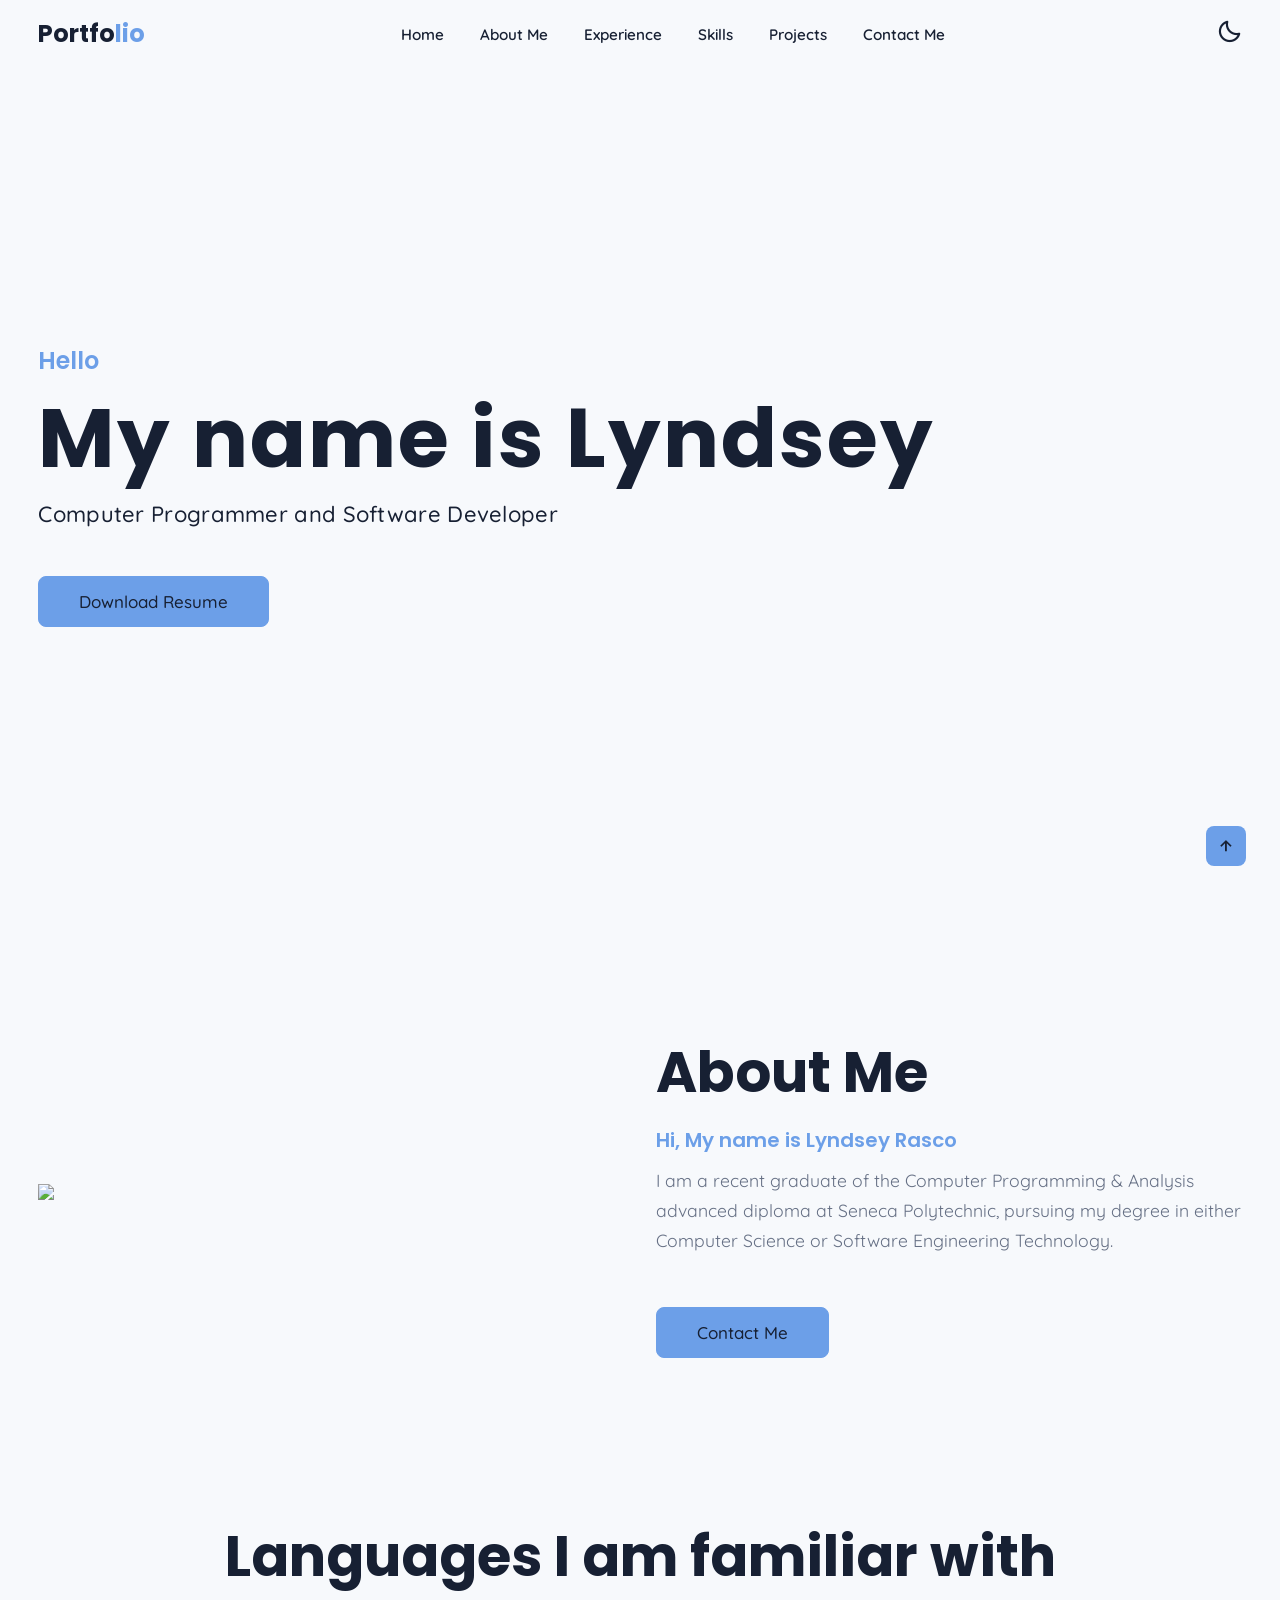
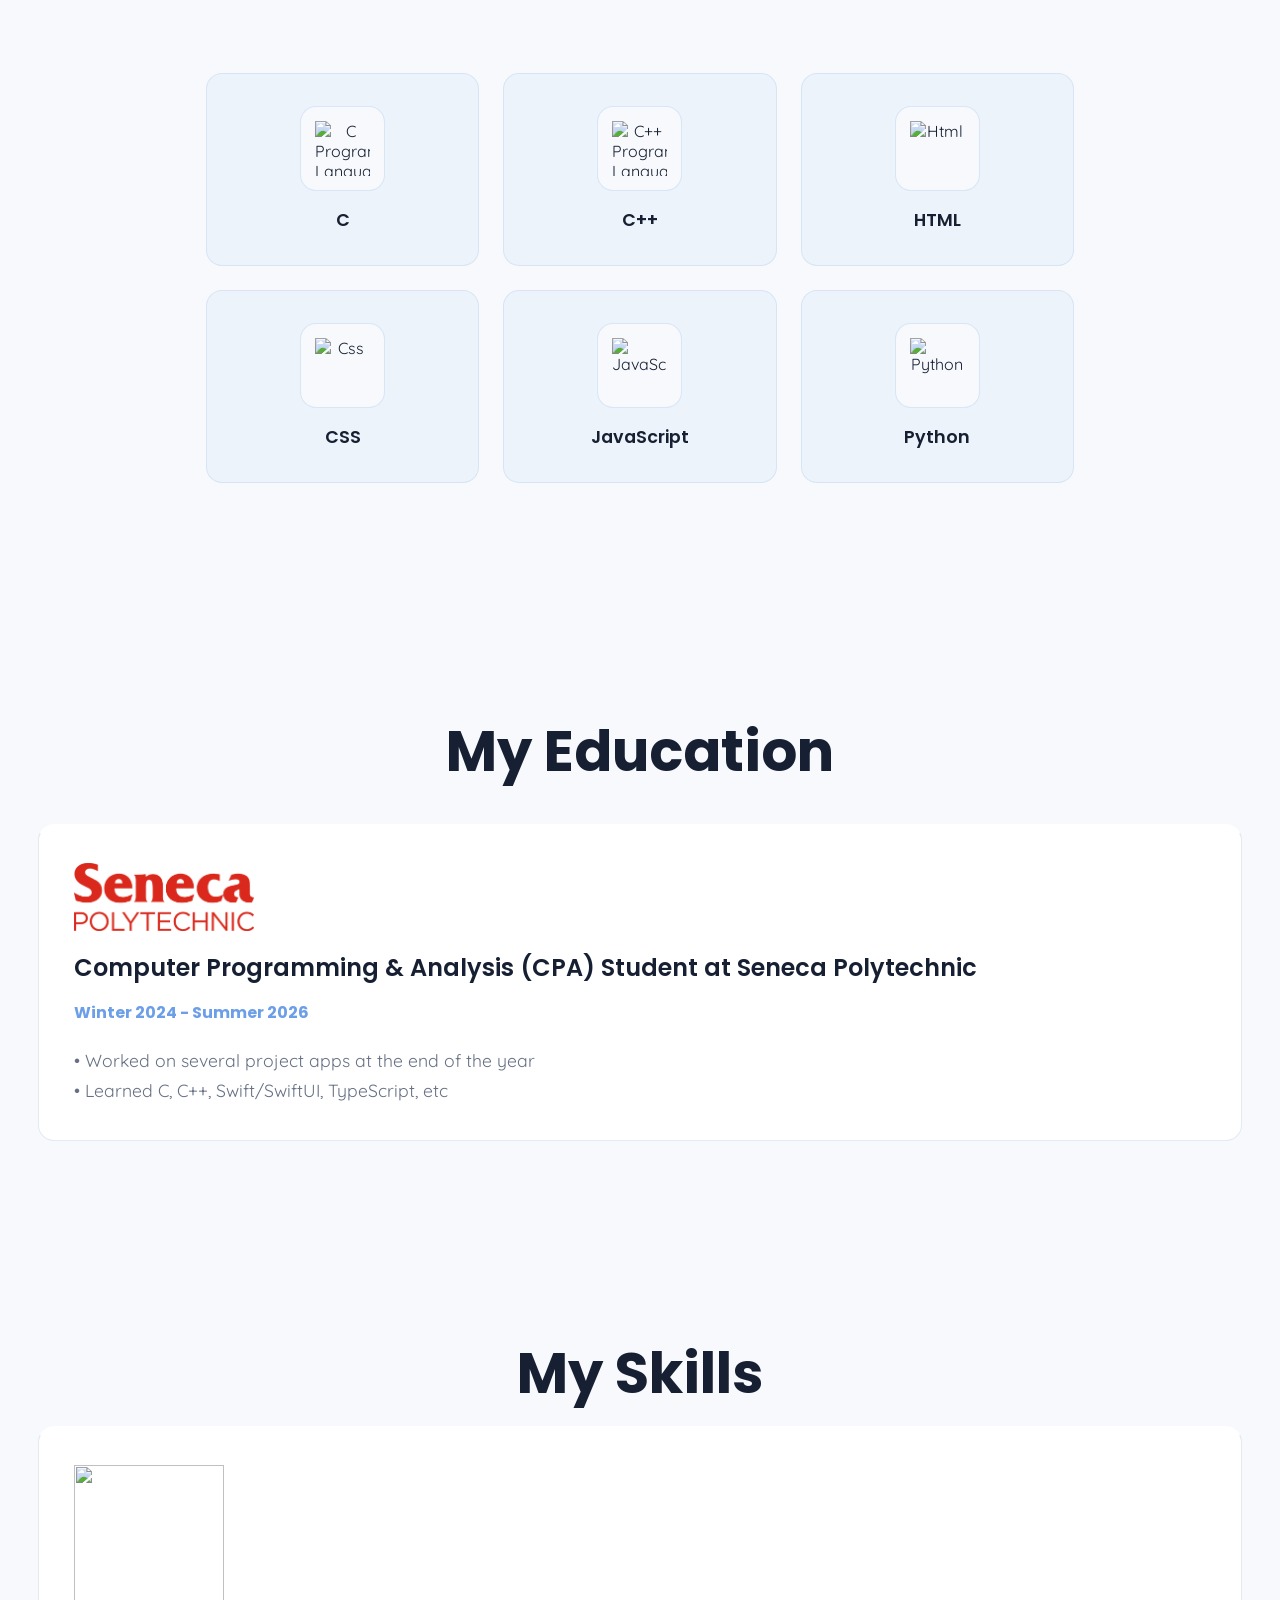
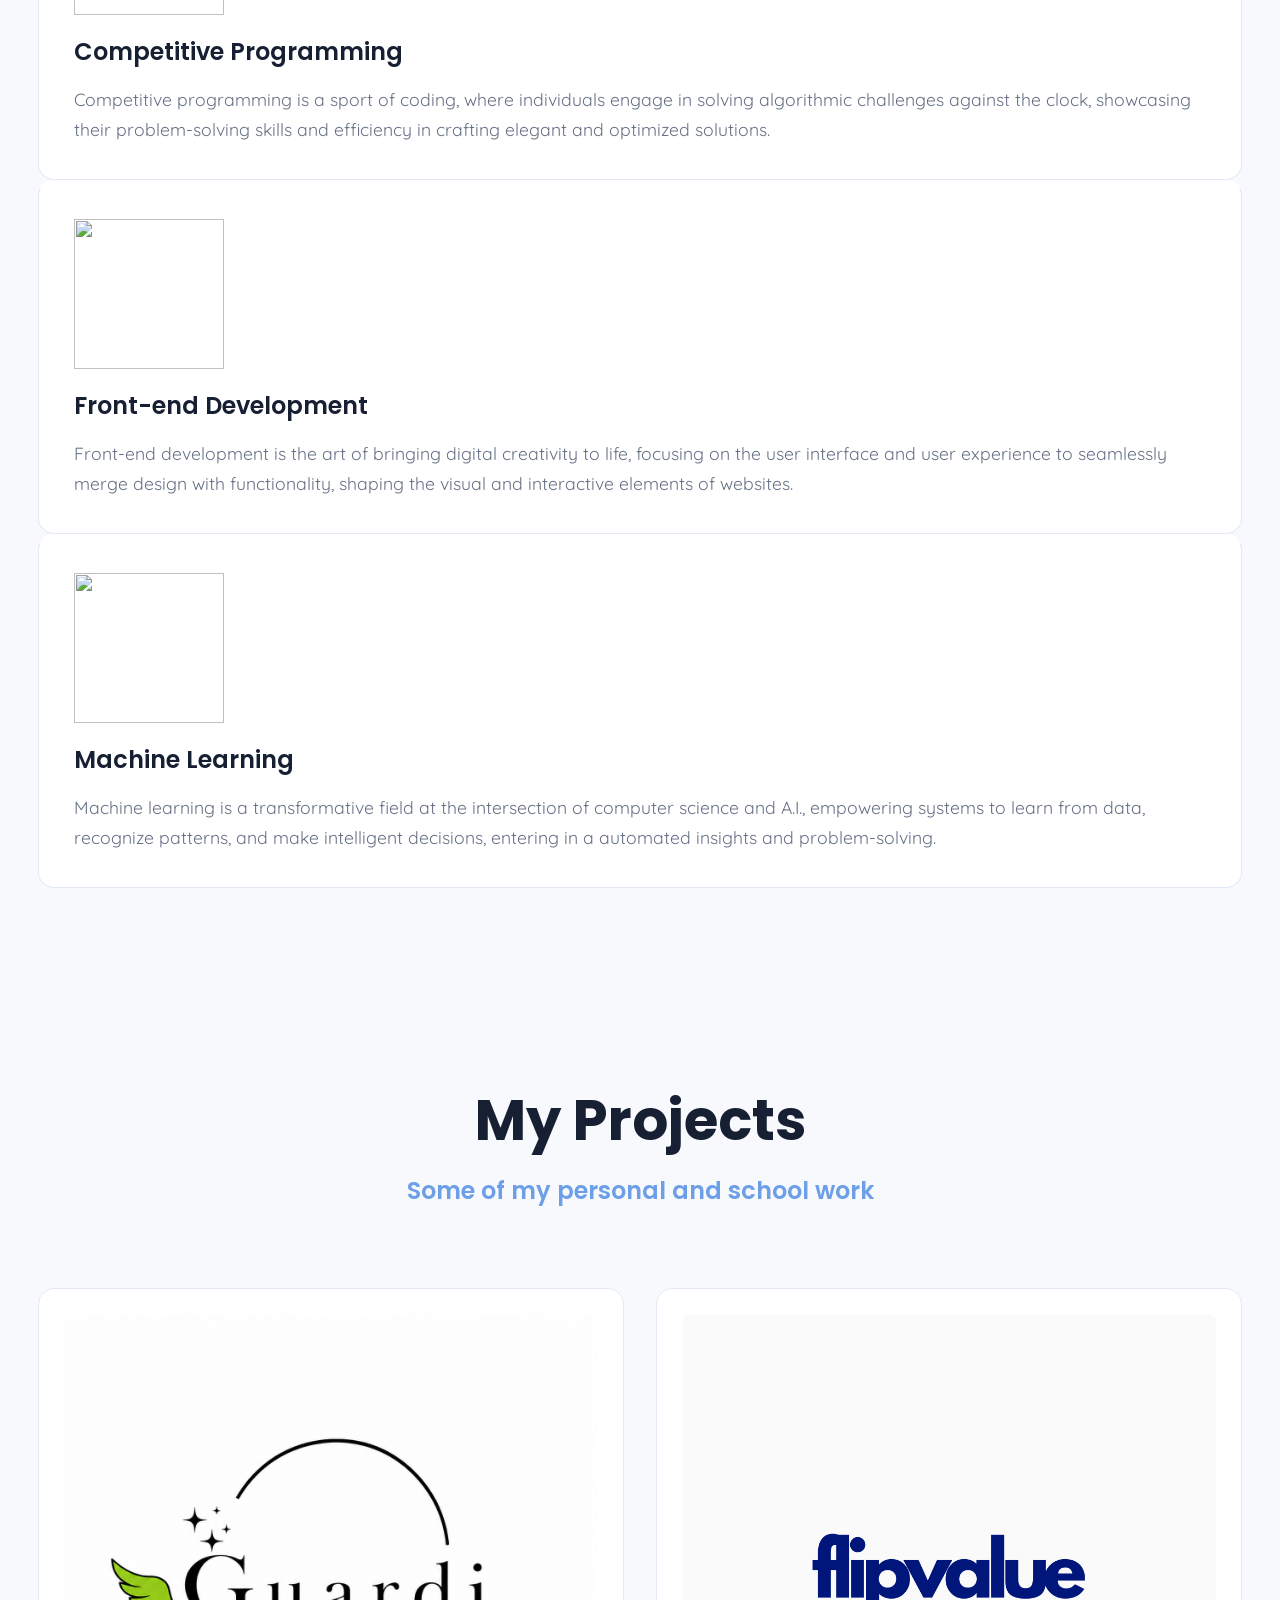
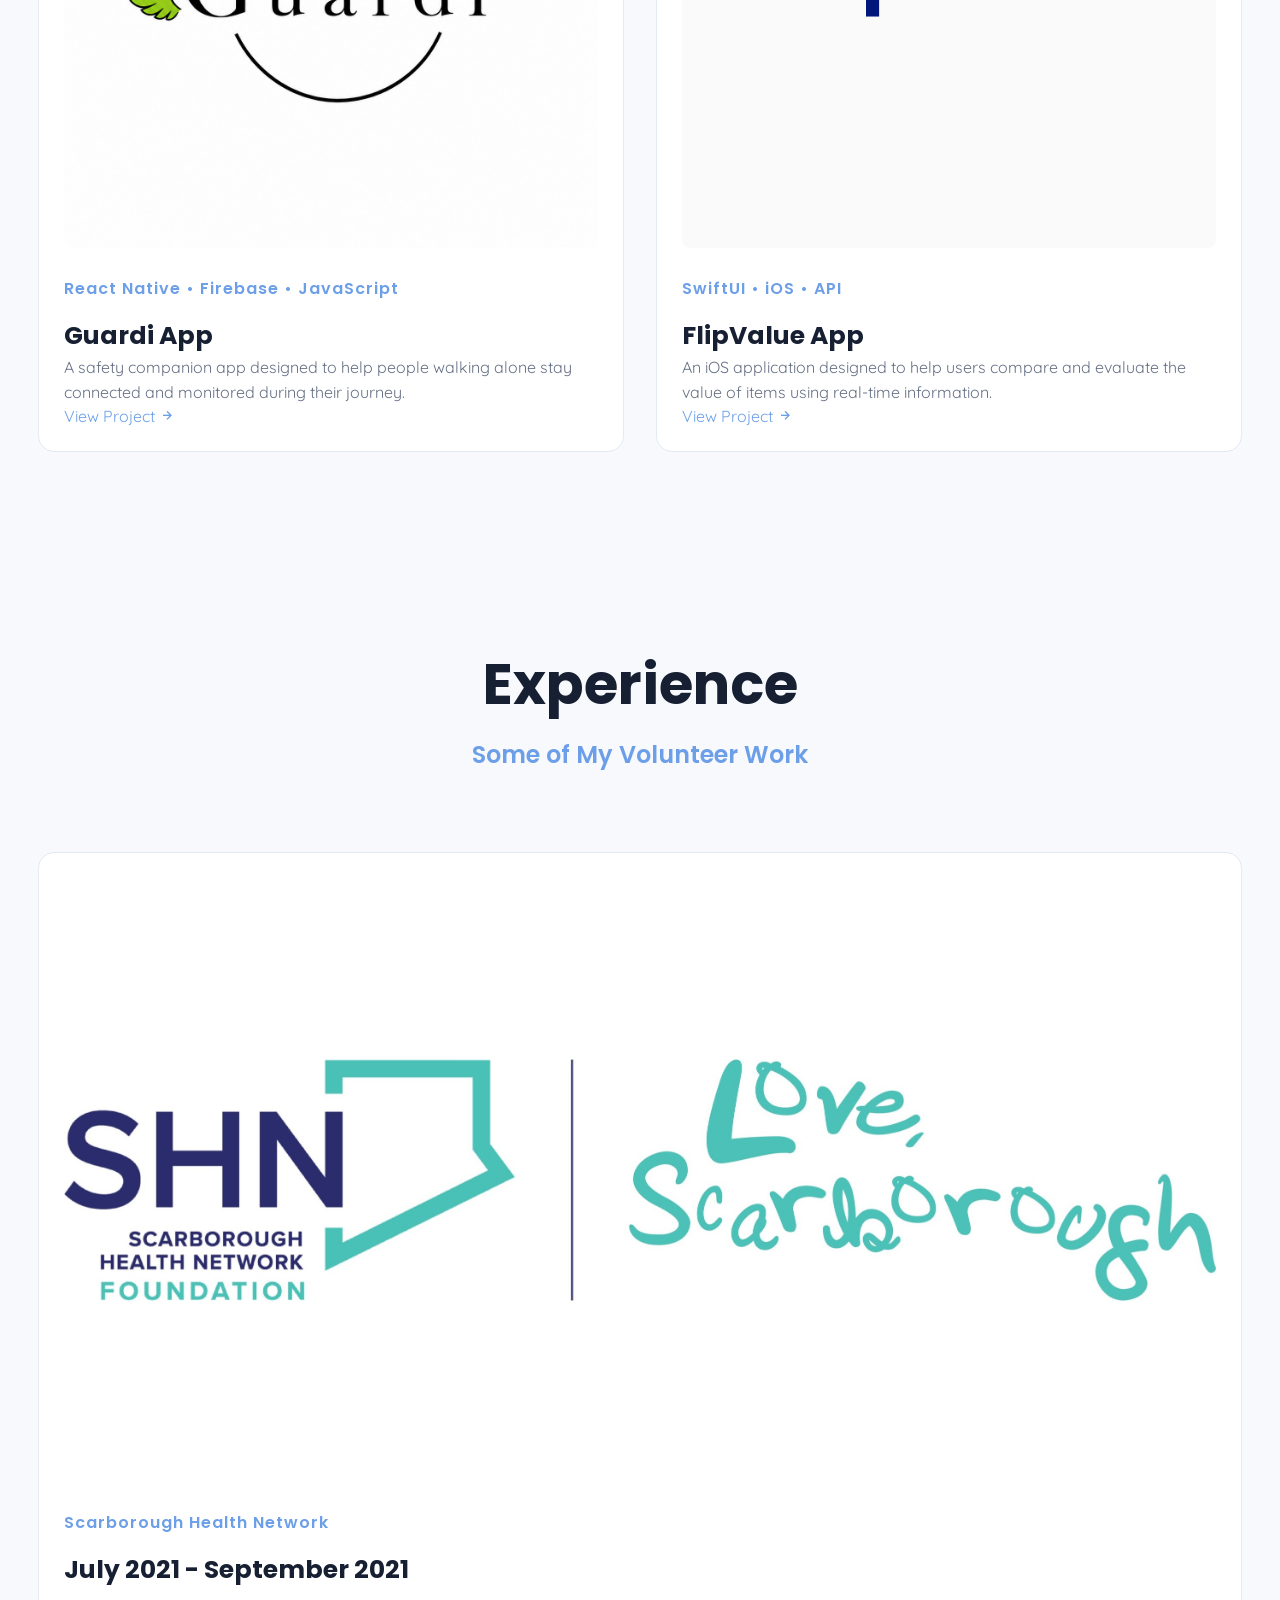
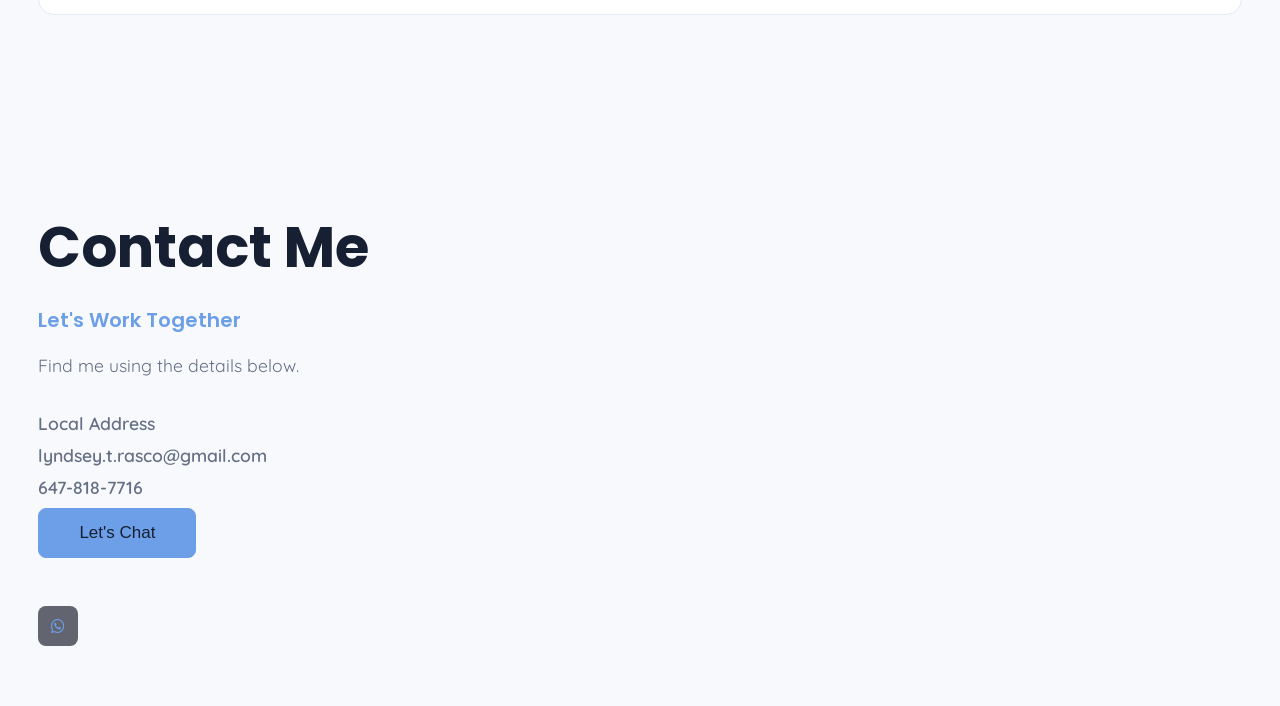
==== commit e54be895: "Updated main page + added FlipValue" ====
--- a/index.html
+++ b/index.html
@@ -23,9 +23,8 @@
             <li><a href="#about">About Me</a></li>
             <li><a href="#experience">Experience</a></li>
             <li><a href="#skills">Skills</a></li>
-            <li><a href="#achievement">Achievements</a></li>
             <li><a href="#portfolio">Projects</a></li>
-            <li><a href="#contact">Contact</a></li>
+            <li><a href="#contact">Contact Me</a></li>
         </ul>
         <div class="theme-toggle" id="theme-toggle">
             <i class="bx bx-moon"></i>
@@ -53,24 +52,6 @@
             <h2>About Me</h2>
             <h4>Hi, My name is Lyndsey Rasco</h4>
             <p>I am a recent graduate of the Computer Programming & Analysis advanced diploma at Seneca Polytechnic, pursuing my degree in either Computer Science or Software Engineering Technology.</p><br>
-            <div class="about-gri">
-                <div class="about-in">
-                    <h5>1. Problem Solving</h5>
-                </div>
-
-                <div class="about-in">
-                    <h5>2. Data Structures</h5>
-                </div>
-
-                <div class="about-in">
-                    <h5>3. Machine Learning</h5>
-                </div>
-
-                <div class="about-in">
-                    <h5>4. Web Development</h5>
-                </div>
-
-            </div>
             <a href="#contact" class="btn">Contact Me</a>
         </div>
     </section>
@@ -109,7 +90,7 @@
                     <div class="tech_img">
                         <img class="skill-icon" src="img/css.png" alt="Css">
                     </div>
-                    <h3>Css</h3>
+                    <h3>CSS</h3>
                 </div>
             </div>
         <div class="skill-box">
@@ -132,23 +113,23 @@
     </div>
     <section class="experience" id="experience">
         <div class="main-text">
-            <h2>My Experiences</h2>
+            <h2>My Education</h2>
         </div>
         <br>
         <div class="experience-content">
             <div class="box">
-                <img src="img/gfg.png" >
-                <h3>Computer Programming & Analysis (CPA) Student at Seneca</h3>
+                <img src="img/seneca_logo.png" alt="Seneca Polytechnic" class="seneca-logo">
+                <h3>Computer Programming & Analysis (CPA) Student at Seneca Polytechnic</h3>
                 <h4>
                     <span>
-                        Student
+                        Winter 2024 - Summer 2026
                     </span>
                 </h4>
                 <br>
                 <p>
-                    • Created Multiple Software Development Projects with their detailed Documentation.
+                    • Worked on several project apps at the end of the year
                     <br>
-                    • Worked on a major project at the end of the year
+                    • Learned C, C++, Swift/SwiftUI, TypeScript, etc
                 </p>
             </div>
         </div>
@@ -181,53 +162,15 @@
         </div>
     </section>
 
-    <section class="achievement" id="achievement">
-        <div class="main-text">
-            <h2>My Achievements</h2>
-            <h4>Some of My Major Achievements</h4>
+    <section class="portfolio" id="portfolio">
+        <div class="main-text">
+            <h2>My Projects</h2>
+            <h4>Some of my personal and school work</h4>
         </div>
 
         <div class="portfolio-content">
             <div class="row">
-                <img src="img/coding.jpg">
-                <div class="main-row">
-                    <div class="row-text">
-                        <h6>Simple Calculator App</h6>
-                    </div>
-                </div>
-                <h3>Details about the Achievement </h3>
-            </div>
-            <div class="row">
-                <img src="img/hackathon.jpg">
-                <div class="main-row">
-                    <div class="row-text">
-                        <h6>Write your Hackathons achievements here</h6>
-                    </div>
-                </div>
-                <h3>Details about the Hackathon </h3>
-            </div>
-            <div class="row">
-                <img src="img/extras.jpg">
-                <div class="main-row">
-                    <div class="row-text">
-                        <h6>Write your Extra curricular achievements here</h6>
-                    </div>
-                </div>
-                <h3>Details about the Achievement </h3>
-            </div>
-
-        </div>
-    </section>
-
-    <section class="portfolio" id="portfolio">
-        <div class="main-text">
-            <h2>My Projects</h2>
-            <h4>Some of my personal and school work</h4>
-        </div>
-
-        <div class="portfolio-content">
-            <div class="row">
-                <a href="projects/guardi.html" class="project-card">
+                <a href="projects/guardi-app.html" class="project-card">
                     <img src="img/guardi_logo.png" alt="Guardi App">
                 <div class="main-row">
                     <div class="row-text">
@@ -246,59 +189,41 @@
             </div>
 
             <div class="row">
-                <a href="https://www.geeksforgeeks.org/forecast-weather-project-check-today-weather-for-any-location/" target="_blank">
-                    <img src="img/weather.jpg">
-                </a>
+                <a href="projects/flipvalue.html" class="project-card">
+                    <img src="img/flipvalue_logo.png" alt="FlipValue App">
                 <div class="main-row">
                     <div class="row-text">
-                        <h6>Web App Development</h6>
-                    </div>
-                </div>
-                <h3>Weather Forecasting App</h3>
-            </div>
-
-            <div class="row">
-                <a href="https://www.geeksforgeeks.org/dog-breed-classification-using-transfer-learning/" target="_blank">
-                    <img src="img/breed.jpg">
+                        <h6>SwiftUI • iOS • API</h6>
+                    </div>
+                </div>
+                <h3>FlipValue App</h3>
+                <p class="project-preview">
+                    An iOS application designed to help users compare and
+                    evaluate the value of items using real-time information.
+                </p>
+                <span class="view-project">
+                    View Project <i class='bx bx-right-arrow-alt'></i>
+                </span>
                 </a>
-                <div class="main-row">
-                    <div class="row-text">
-                        <h6>Machine Learning</h6>
-                    </div>
-                </div>
-                <h3>Dog's Breed Classification</h3>
-            </div>
-
-            <div class="row">
-                <a href="https://www.geeksforgeeks.org/ml-boston-housing-kaggle-challenge-with-linear-regression/" target="_blank">
-                    <img src="img/price.jpg">
-                </a>
-                <div class="main-row">
-                    <div class="row-text">
-                        <h6>Machine Learning</h6>
-                    </div>
-                </div>
-                <h3>Boston House Price Prediction</h3>
-            </div>
-
+            </div>
         </div>
     </section>
 
     <section class="POR" id="POR">
         <div class="main-text">
-            <h2>Position of Responsibilities</h2>
+            <h2>Experience</h2>
             <h4>Some of My Volunteer Work</h4>
         </div>
 
         <div class="portfolio-content">
             <div class="row">
-                <img src="img/speaker.jpg">
+                <img src="img/shn-logo.jpg">
                     <div class="main-row">
                     <div class="row-text">
                         <h6>Scarborough Health Network</h6>
                     </div>
                 </div>
-                <h3>Volunteer</h3>
+                <h3>July 2021 - September 2021</h3>
             </div>
         </div>
     </section>
@@ -319,7 +244,6 @@
                 </a>
             </div>
             <div class="contact-icons">
-
                 <a title="+91 0000000000"><i class='bx bxl-whatsapp' ></i></a>
 
             </div>
--- a/css/style1.css
+++ b/css/style1.css
@@ -183,6 +183,12 @@
     height: auto;
     width: 100%;
     max-width: 460px;
+}
+
+.seneca-logo {
+    width: 180px;
+    height: auto;
+    object-fit: contain;
 }
 
 .main-text{
@@ -534,7 +540,6 @@
     box-shadow: 0 12px 30px rgba(124, 171, 229, 0.18);
 }
 
-/* Icon container */
 .tech_img {
     width: 85px;
     height: 85px;
@@ -551,7 +556,6 @@
     transition: all 0.3s ease;
 }
 
-/* Actual programming icon */
 .skill-icon {
     width: 55px;
     height: 55px;
@@ -569,7 +573,6 @@
     transform: scale(1.12);
 }
 
-/* Language name */
 .skill-title h3 {
     color: var(--text-color);
     font-family: var(--heading-font);
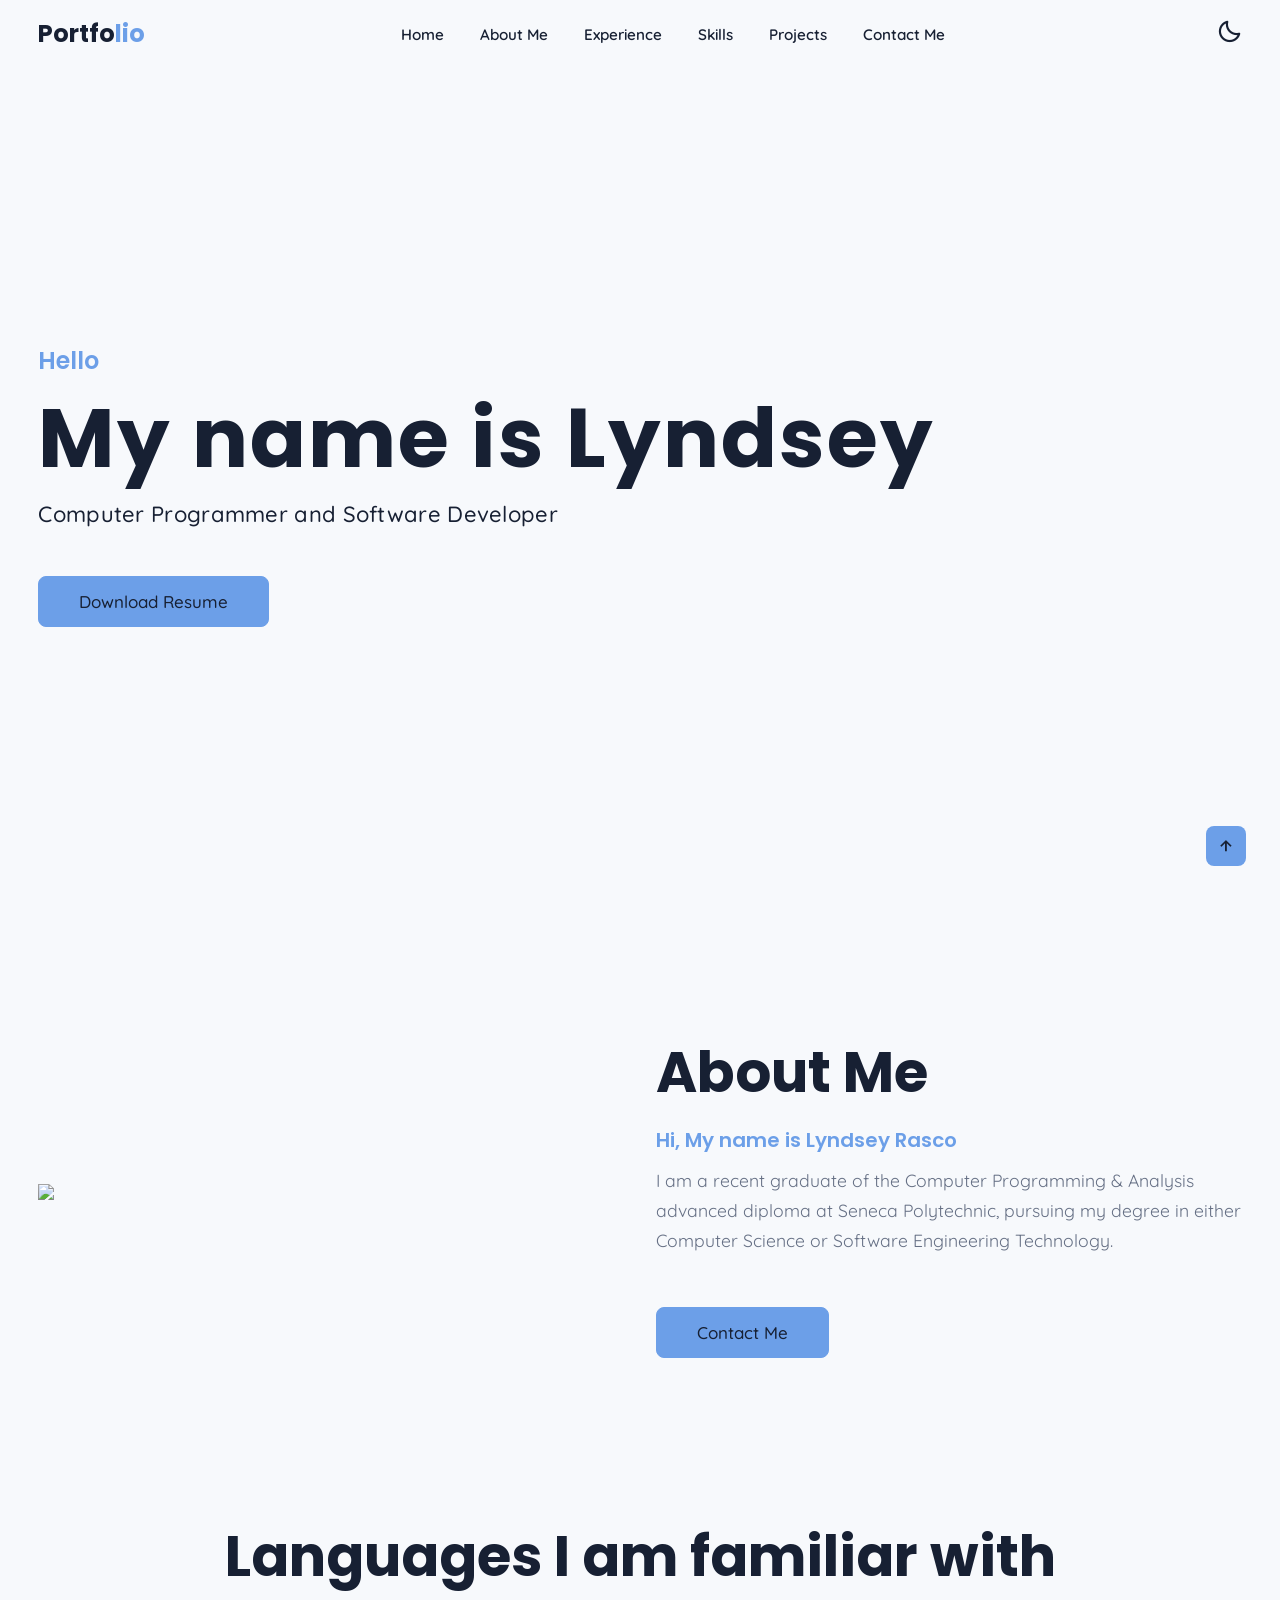
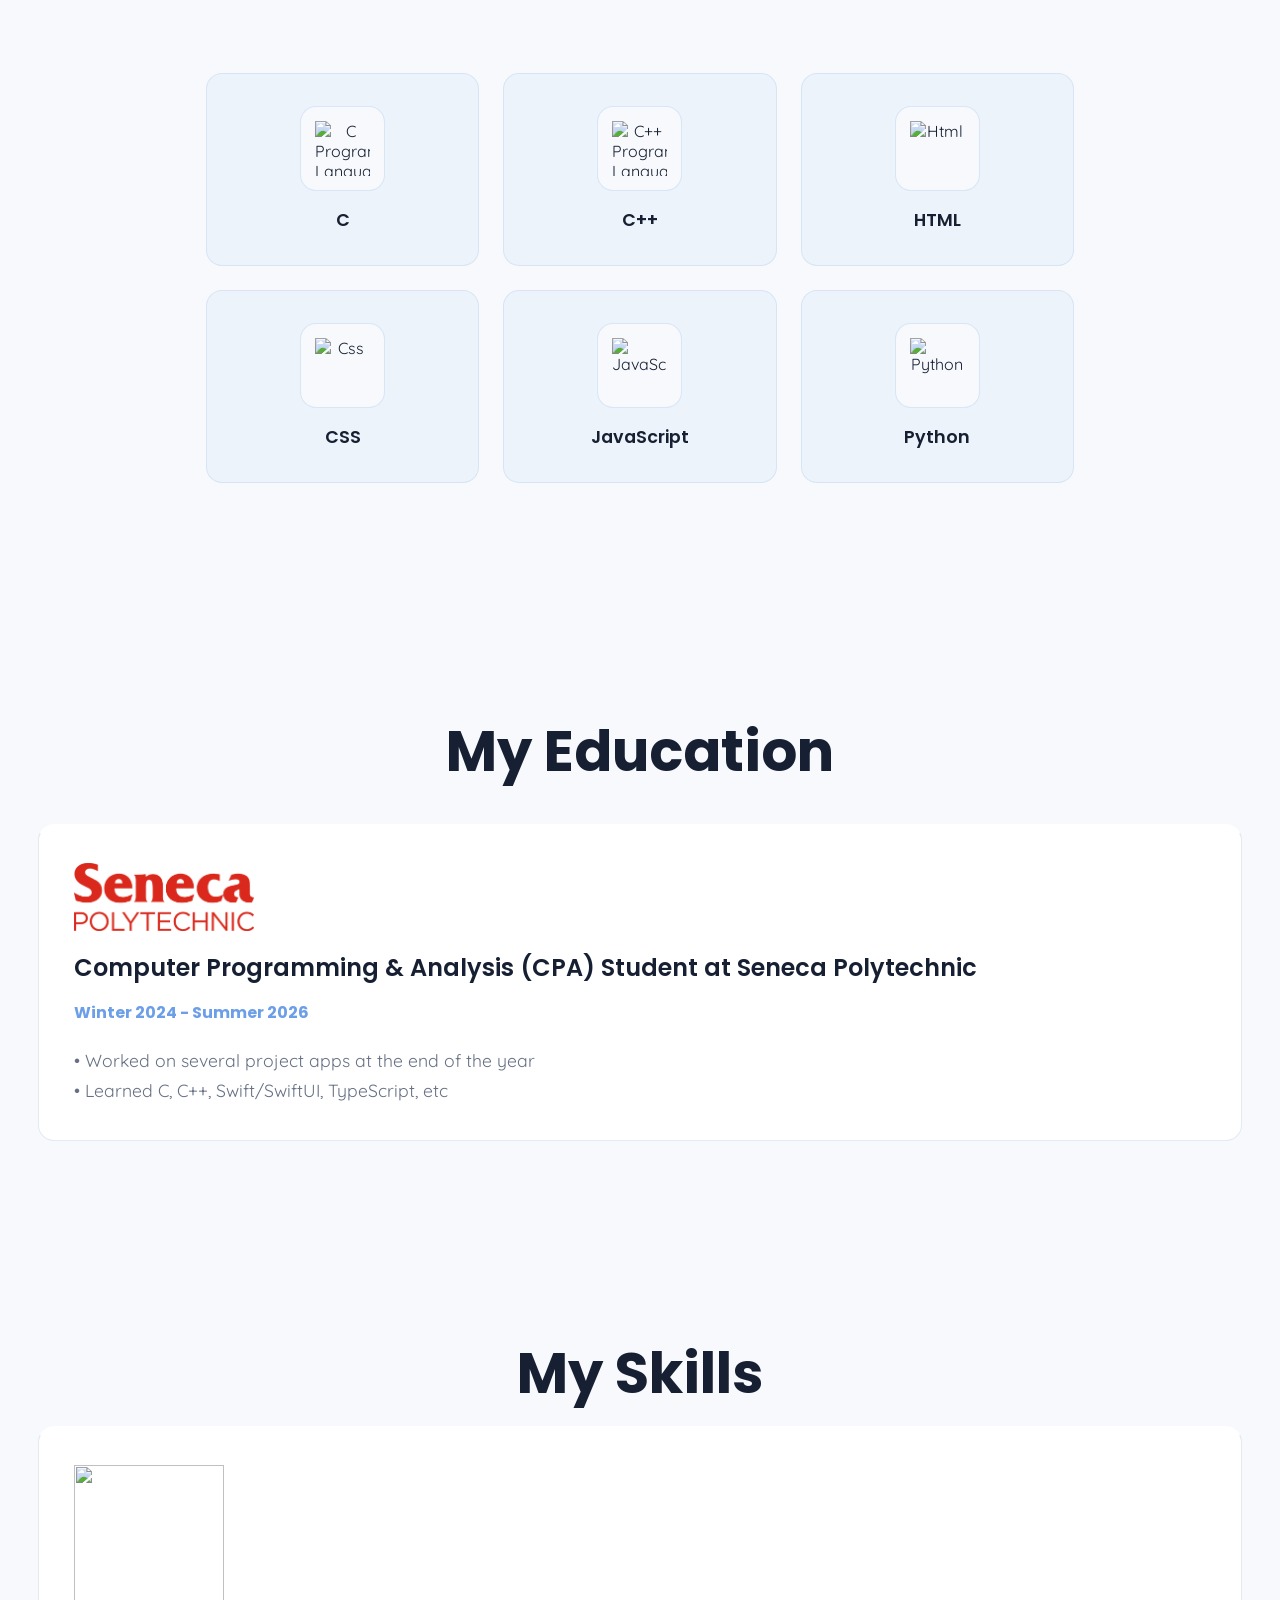
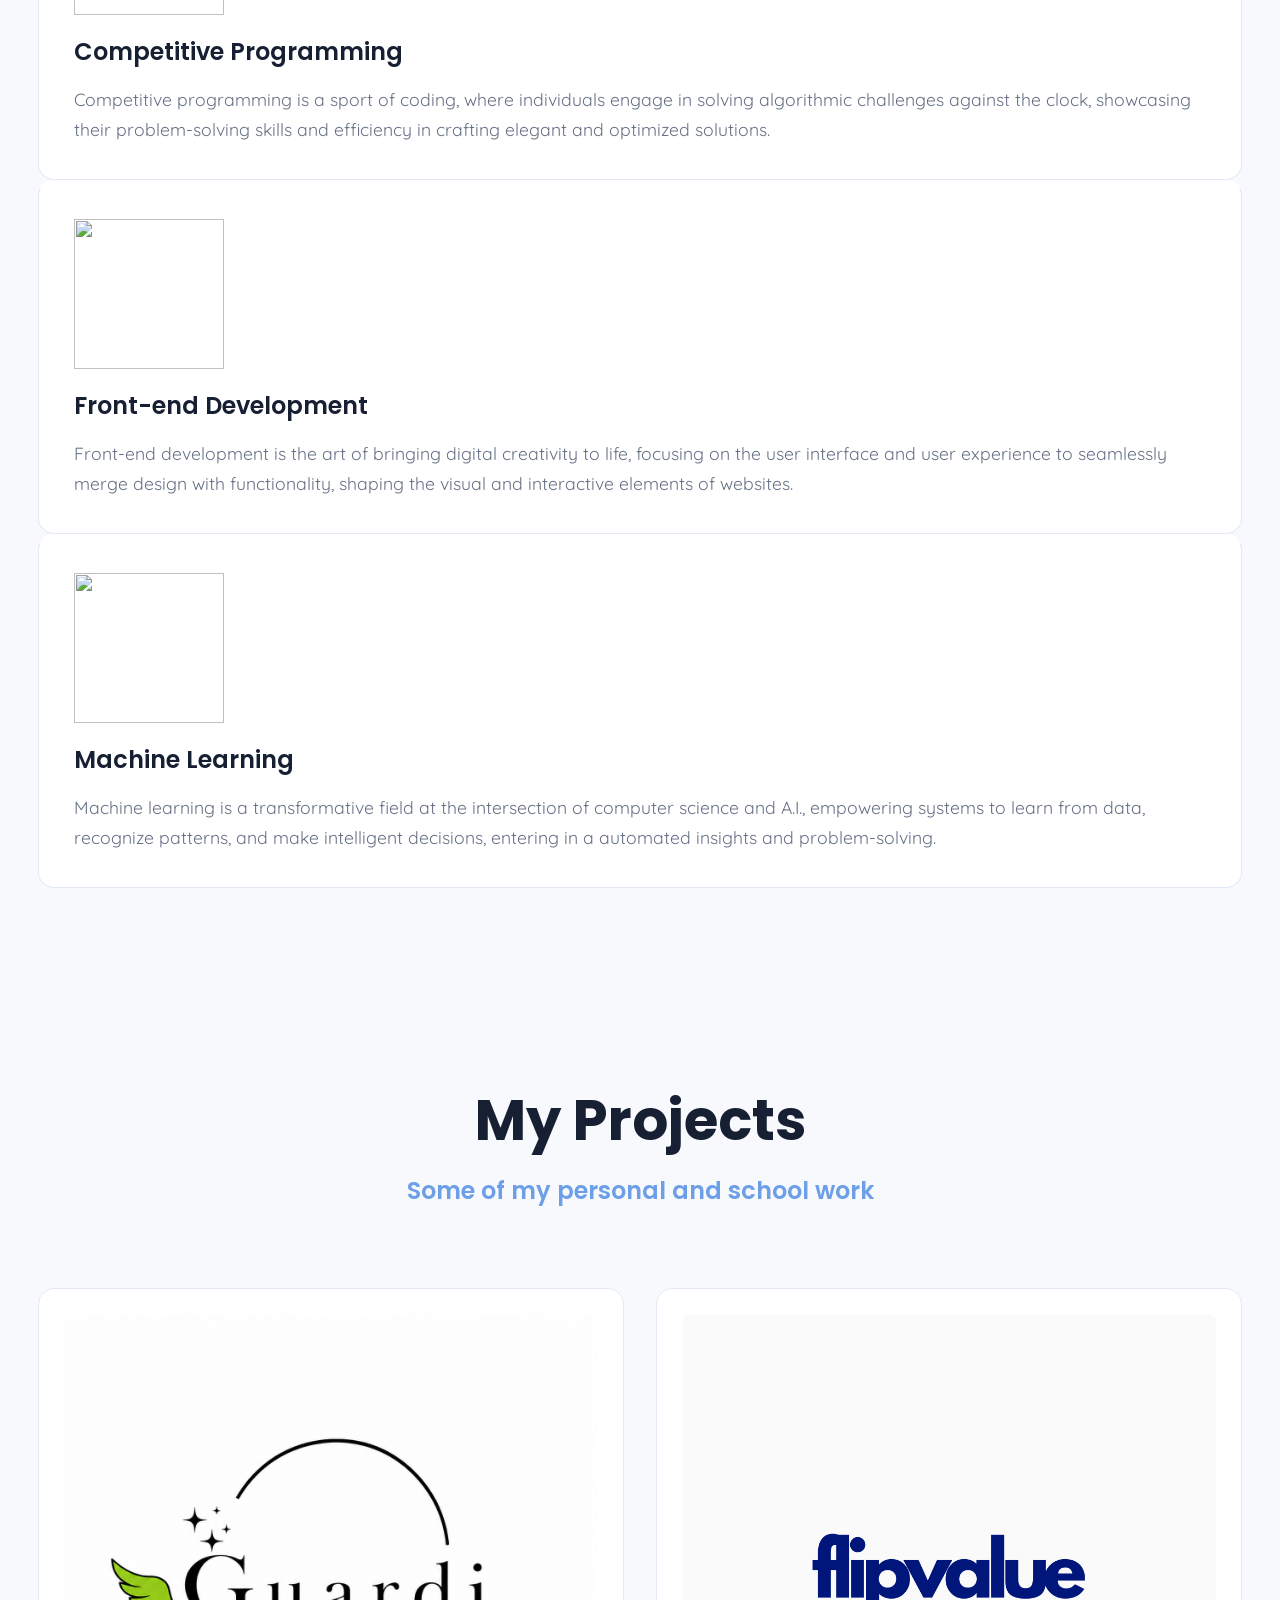
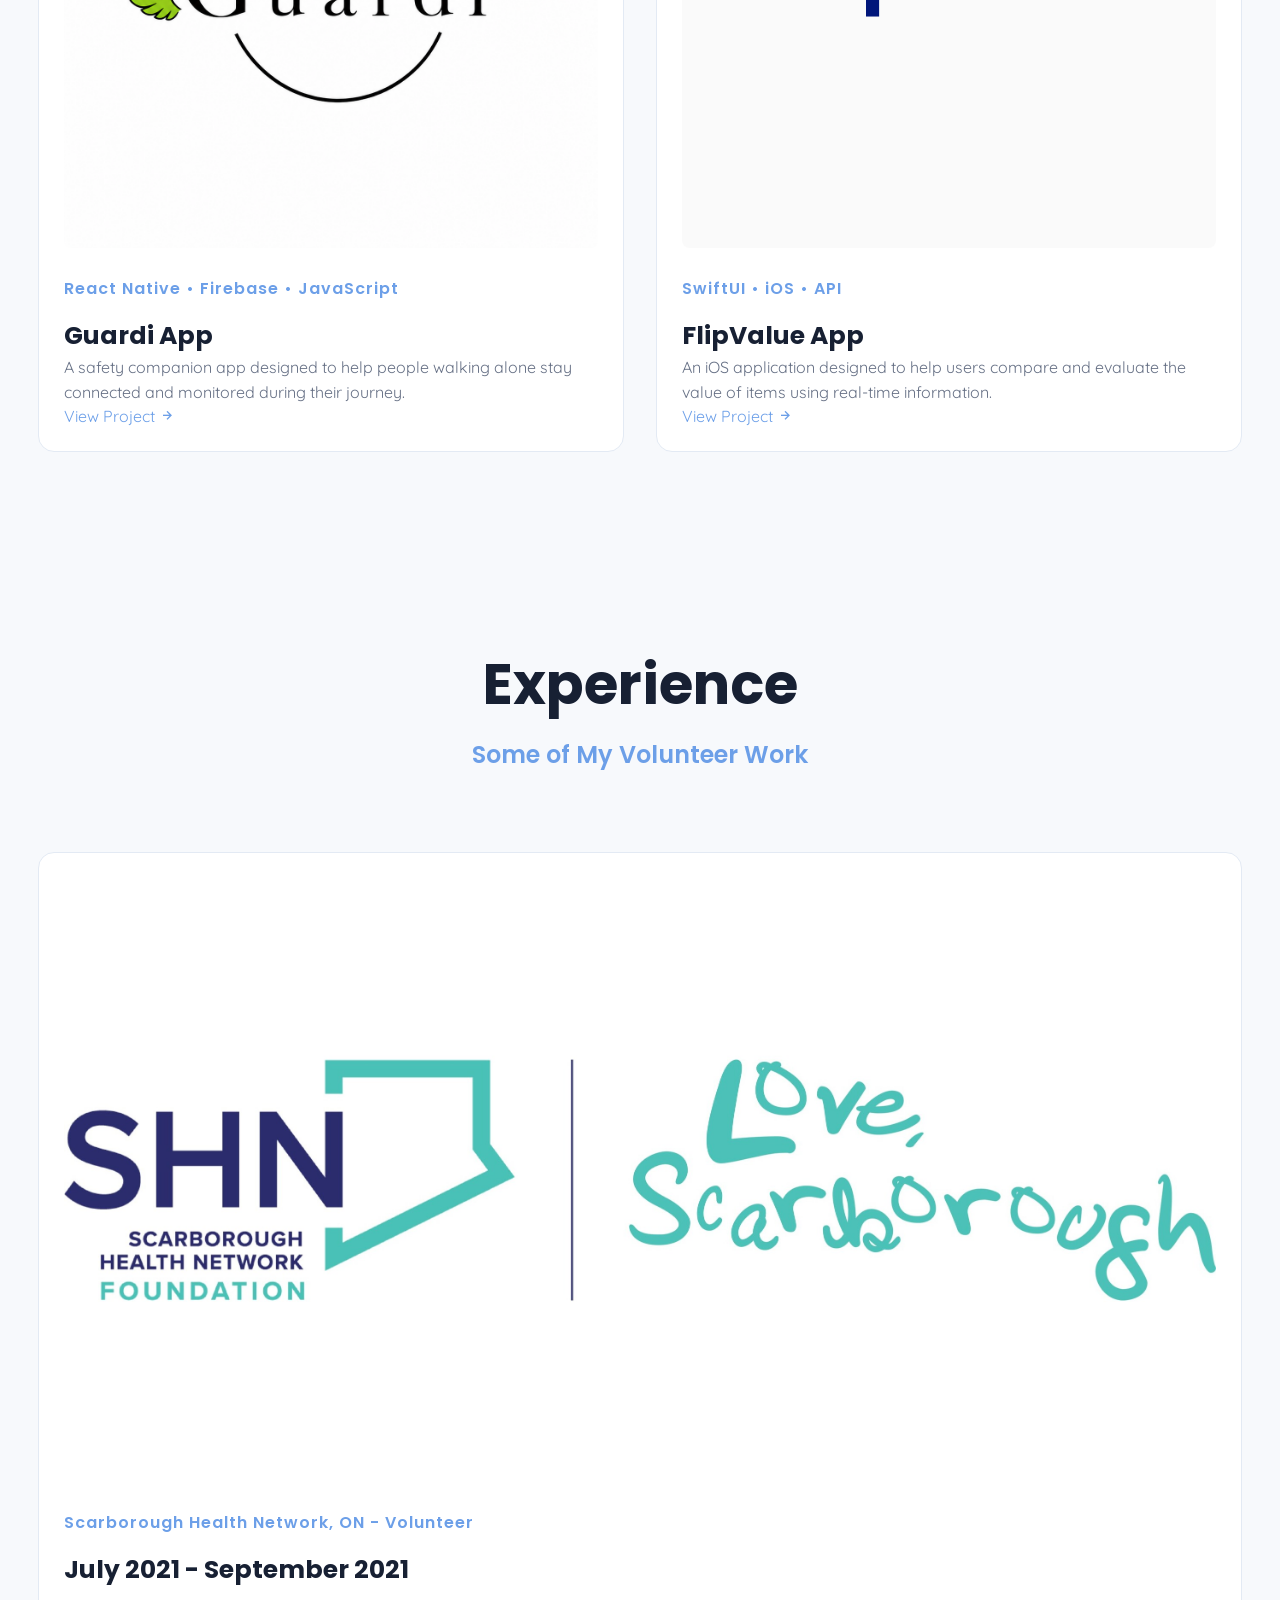
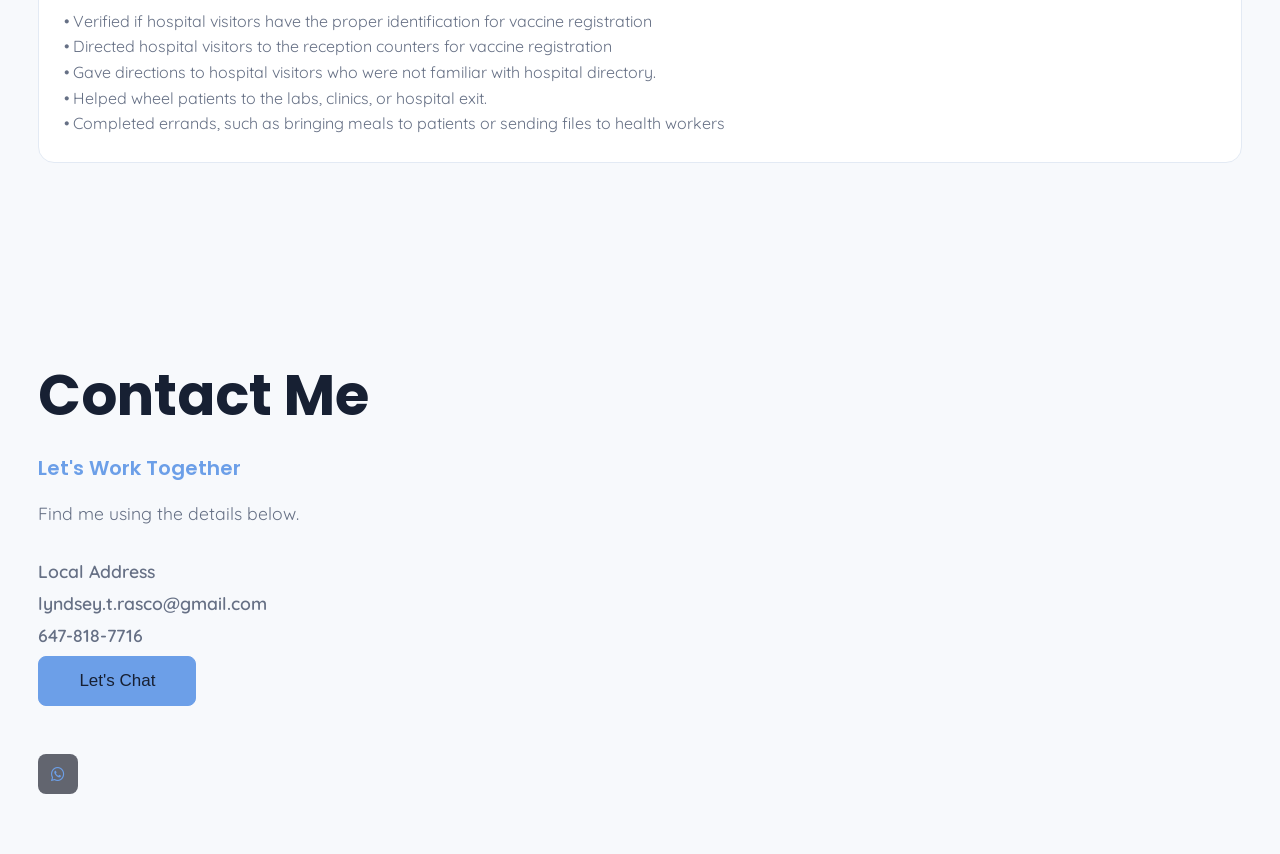
==== commit cad788a0: "Updated FlipValue section" ====
--- a/index.html
+++ b/index.html
@@ -6,7 +6,7 @@
     <title>
         Lyndsey's Portfolio
     </title>
-    <link rel="stylesheet" type="text/css" href="css/style1.css">
+    <link rel="stylesheet" type="text/css" href="css/style.css">
 
     <link rel="stylesheet"
    href="https://unpkg.com/boxicons@latest/css/boxicons.min.css">
@@ -220,10 +220,22 @@
                 <img src="img/shn-logo.jpg">
                     <div class="main-row">
                     <div class="row-text">
-                        <h6>Scarborough Health Network</h6>
+                        <h6>Scarborough Health Network, ON - Volunteer</h6>
                     </div>
                 </div>
                 <h3>July 2021 - September 2021</h3>
+                <br>
+                <p>
+                    • Verified if hospital visitors have the proper identification for vaccine registration
+                    <br>
+                    • Directed hospital visitors to the reception counters for vaccine registration
+                    <br>
+                    • Gave directions to hospital visitors who were not familiar with hospital directory.
+                    <br>
+                    • Helped wheel patients to the labs, clinics, or hospital exit.
+                    <br>
+                    • Completed errands, such as bringing meals to patients or sending files to health workers
+                </p>
             </div>
         </div>
     </section>
--- a/css/style.css
+++ b/css/style.css
@@ -0,0 +1,720 @@
+/* MyWebsite/css/style1.css */
+
+*{
+    padding: 0;
+    margin: 0;
+    box-sizing: border-box;
+    list-style: none;
+    text-decoration: none;
+    scroll-behavior: smooth;
+}
+:root {
+    --bg-color: #F7F9FC;
+    --card-color: #FFFFFF;
+    --text-color: #172033;
+    --second-color: #667085;
+
+    --main-color: #6C9FE8;
+    --main-hover: #4F83D1;
+
+    --border-color: #E3EAF4;
+
+    --heading-font: 'Poppins', sans-serif;
+    --body-font: 'Quicksand', sans-serif;
+
+    --h1-font: 5.2rem;
+    --h2-font: 3.5rem;
+    --p-font: 1.1rem;
+}
+.darkmode {
+    --bg-color: #0D1117;
+    --card-color: #151C26;
+    --text-color: #F2F5F9;
+    --second-color: #A7B0BF;
+
+    --main-color: #79A9E8;
+    --main-hover: #9BC3F5;
+
+    --border-color: #263244;
+}
+body{
+    font-family: var(--body-font);
+    background: var(--bg-color);
+    color: var(--text-color);
+}
+h1, h2, h3, h4, h5, h6,
+.logo {
+    font-family: var(--heading-font);
+}
+header{
+    position: fixed;
+    right: 0;
+    top: 0;
+    width: 100%;
+    z-index: 1000;
+    display: flex;
+    align-items: center;
+    justify-content: space-between;
+    background: transparent;
+    padding: 22px 16%;
+    border-bottom: 1px solid transparent;
+    transition: all .40s ease;
+}
+.navbar{
+    display: flex;
+}
+.navbar a{
+    color: var(--text-color);
+    font-family: var(--body-font);
+    font-size: 0.95rem;
+    font-weight: 600;
+    padding: 10px 16px;
+    margin: 0 2px;
+    border-radius: 0.5rem;
+    transition: all .3s ease;
+}
+.navbar a:hover{
+    background: var(--main-color);
+    color: var(--text-color);
+}
+#menu-icon{
+    font-size: 36px;
+    color: var(--text-color);
+    z-index: 10001;
+    cursor: pointer;
+    display: none;
+}
+
+section{
+    padding: 160px 16% 90px;
+}
+.home{
+    height: 100vh;
+    width: 100%;
+    position: relative;
+    /* background: url(../img/bg1.jpg); */
+    background-size: cover;
+    background-position: center;
+    display: flex;
+    align-items: center;
+    justify-content: flex-start;
+}
+/* .home-text{
+    margin-left: 60%;
+} */
+.home-text h1{
+    margin: 15px 0;
+    font-size: var(--h1-font);
+    font-weight: bold;
+    line-height: 1.1;
+    letter-spacing: 2px;
+}
+span{
+    color: var(--main-color);
+}
+.home-text h4{
+    color: var(--main-color);
+    font-size: 24px;
+    font-weight: 600;
+}
+.home-text h3{
+    font-family: var(--body-font);
+    font-size: 22px;
+    font-weight: 500;
+    margin-bottom: 3rem;
+    letter-spacing: 0.3px;
+}
+.btn{
+    display: inline-block;
+    padding: 14px 40px;
+    border-radius: 0.5rem;
+    font-size: 17px;
+    font-weight: 500;
+    background: var(--main-color);
+    color: var(--text-color);
+    border: 1px solid var(--main-color);
+    transition: all .40s ease;
+}
+.btn:hover{
+    transform: scale(1.01) translateY(-5px);
+    background: transparent;
+    border: 1px solid var(--main-color);
+}
+
+header.sticky{
+    padding: 10px 16%;
+    background: var(--bg-color);
+    border-bottom: 1px solid #0e1630;
+}
+.about{
+    display: grid;
+    grid-template-columns: repeat(2, 1fr);
+    align-items: center;
+    gap: 2rem;
+}
+.about-text h4{
+    margin: 10px 0;
+    color: var(--main-color);
+    font-size: 20px;
+    font-weight: 600;
+}
+.about-text h2{
+    font-size: var(--h2-font);
+}
+.about-text p{
+    color: var(--second-color);
+    font-size: var(--p-font);
+    line-height: 30px;
+    margin-bottom: 2rem;
+}
+
+.about-gri{
+    display: grid;
+    grid-template-columns: repeat(auto-fit, minmax(250px, auto));
+    align-items: center;
+    gap: 1rem;
+    margin-bottom: 3rem;
+}
+.about-in h5{
+    font-size: 22px;
+    font-weight: 600;
+}
+.about-img img{
+    height: auto;
+    width: 100%;
+    max-width: 460px;
+}
+
+.seneca-logo {
+    width: 180px;
+    height: auto;
+    object-fit: contain;
+}
+
+.main-text{
+    text-align: center;
+}
+.main-text h2{
+    font-size: var(--h2-font);
+    margin-bottom: 10px;
+}
+.main-text h4{
+    color: var(--main-color);
+    font-size: 24px;
+    font-weight: 600;
+}
+.services-content{
+    display: grid;
+    grid-template-columns: repeat(auto-fit, minmax(300px, auto));
+    align-items: center;
+    text-align: center;
+    gap: 2rem;
+    margin-top: 5rem;
+}
+.box {
+    padding: 35px;
+    background: var(--card-color);
+    border: 1px solid var(--border-color);
+    border-top: 4px solid transparent;
+    border-radius: 16px;
+    transition: all 0.3s ease;
+    cursor: pointer;
+}
+
+.box h3 {
+    color: var(--text-color);
+    font-size: 24px;
+    font-weight: 600;
+    margin: 15px 0;
+    transition: all 0.3s ease;
+}
+
+.box h4 {
+    color: var(--main-color);
+}
+
+.box p {
+    color: var(--second-color);
+    font-size: var(--p-font);
+    line-height: 30px;
+}
+
+.box:hover {
+    transform: translateY(-5px);
+    border-top-color: var(--main-color);
+    box-shadow: 0 12px 30px rgba(108, 159, 232, 0.12);
+}
+
+.box:hover h3 {
+    color: var(--main-color);
+}
+
+.portfolio-content{
+    display: grid;
+    grid-template-columns: repeat(auto-fit, minmax(350px, auto));
+    align-items: center;
+    gap: 2rem;
+    margin-top: 5rem;
+}
+.row img{
+    height: auto;
+    width: 100%;
+    border-radius: 0.5rem;
+    margin-bottom: 1.5rem;
+}
+.row {
+    padding: 25px;
+    background: var(--card-color);
+    border: 1px solid var(--border-color);
+    border-radius: 16px;
+    transition: all 0.3s ease;
+}
+.main-row{
+    display: flex;
+    align-items: center;
+    justify-content: space-between;
+    margin-bottom: 1rem;
+}
+.row h3 {
+    color: var(--text-color);
+    font-size: 25px;
+    font-weight: 700;
+}
+.row h6 {
+    color: var(--main-color);
+    font-size: 16px;
+    font-weight: 600;
+    letter-spacing: 1px;
+}
+.row-icon i{
+    font-size: 21px;
+}
+.row p {
+    color: var(--second-color);
+    font-size: 1rem;
+    line-height: 1.6;
+}
+.row:hover{
+    transform: scale(1.01) translateY(-5px);
+    cursor: pointer;
+}
+
+.contact{
+    display: grid;
+    grid-template-columns: repeat(2, 1fr);
+    align-items: center;
+    gap: 3rem;
+}
+.contact-text h4{
+    margin: 15px 0;
+    color: var(--main-color);
+    font-size: 20px;
+    font-weight: 600;
+}
+.contact-text h2{
+    font-size: var(--h2-font);
+}
+.contact-text p{
+    color: var(--second-color);
+    font-size: var(--p-font);
+    line-height: 30px;
+    margin-bottom: 2rem;
+}
+.contact-list{
+    margin-bottom: 3rem;
+}
+.contact-list li{
+    margin-bottom: 10px;
+    display: block;
+}
+.contact-list li a{
+    display: block;
+    color: var(--second-color);
+    font-size: var(--p-font);
+    font-weight: 600;
+    transition: all .40s ease;
+}
+.contact-list li a:hover{
+    transform: scale(1.01) translateY(-5px);
+    color: var(--main-color);
+}
+.contact-icons i{
+    height: 40px;
+    width: 40px;
+    background: #62656f;
+    border-radius: 0.5rem;
+    color: var(--main-color);
+    display: inline-flex;
+    align-items: center;
+    justify-content: center;
+    font-size: 18px;
+    margin-right: 10px;
+    transition: all .40s ease;
+}
+.contact-icons i:hover{
+    transform: scale(1.01) translateY(-5px);
+    color: var(--text-color);
+    background: var(--main-color);
+}
+
+.last-text p{
+    text-align: center;
+    padding: 15px;
+    color: var(--second-color);
+    font-size: 15px;
+    font-weight: 600;
+    letter-spacing: 1px;
+}
+.top{
+    position: fixed;
+    bottom: 2.1rem;
+    right: 2.1rem;
+}
+.top i{
+    color: var(--text-color);
+    background: var(--main-color);
+    font-size: 20px;
+    padding: 10px;
+    border-radius: 0.5rem;
+}
+
+@media (max-width: 1325px){
+    header{
+        padding: 16px 3%;
+    }
+    header.sticky{
+        padding: 8px 3%;
+    }
+    section{
+        padding: 130px 3% 60px;
+    }
+}
+
+@media (max-width: 970px){
+    :root{
+        --h1-font: 4.2rem;
+      --h2-font: 2.9rem;
+      --p-font: 1rem;
+    }
+    section{
+        padding: 70px 3% 60px;
+    }
+    .home{
+        height: 85vh;
+    }
+    .about{
+        grid-template-columns: 1fr;
+    }
+    .about-img{
+        text-align: center;
+    }
+    .contact{
+        grid-template-columns: 1fr;
+    }
+}
+
+@media (max-width: 830px){
+    #menu-icon{
+        display: block;
+    }
+    .navbar{
+        position: absolute;
+        top: -600px;
+        right: 0;
+        left: 0;
+        display: flex;
+        flex-direction: column;
+        background: #3a435d;
+        text-align: left;
+        transition: all .40s ease;
+    }
+    .navbar a{
+        display: block;
+        padding: 1rem;
+        margin: 1rem;
+    }
+    .navbar.active{
+        top: 100%;
+    }
+    :root{
+        --h1-font: 3.7rem;
+      --h2-font: 2.7rem;
+    }
+}
+
+.back-video{
+    position: absolute;
+    right: 0;
+    bottom: 0;
+    z-index: -1;
+}
+
+@media (min-aspect-ratio: 16/10){
+    .back-video{
+        width: 110%;
+        height: auto;
+    }
+}
+@media (max-aspect-ratio: 16/10){
+    .back-video{
+        width: auto;
+        height: 100%;
+    }
+}
+
+img{
+    height:150px;
+    width: 150px;
+}
+
+.tech-skills h2{
+    font-size: var(--h2-font);
+    text-align: center;
+}
+
+.skills{
+    box-sizing: border-box;
+}
+
+.diff-skills::after {
+    content: "";
+    display: table;
+    clear: both;
+}
+
+.skill-item{
+    float: left;
+    width: 14.28%;
+    height: 90%;
+    padding: 8px;
+} 
+
+ @media (max-width:660px){
+    .skill-item img{
+        height:90%;
+        width:90%;
+    }
+    .tech-skills h2{
+        font-size: var(--h2-font);
+    }
+}
+
+.inner {
+    padding: 80px 0;
+}
+
+.Tech_header {
+    text-align: center;
+    color: var(--text-color);
+    padding: 1rem;
+    margin-bottom: 2rem;
+}
+
+.Tech_header h1 {
+    font-size: var(--h2-font);
+    margin-bottom: 10px;
+}
+
+.Tcontainer {
+    display: grid;
+    grid-template-columns: repeat(3, 1fr);
+    gap: 1.5rem;
+    max-width: 900px;
+    margin: 0 auto;
+    padding: 1rem;
+}
+
+.skill-box {
+    padding: 2rem 1.5rem;
+    background: rgba(124, 171, 229, 0.08);
+    border: 1px solid rgba(124, 171, 229, 0.2);
+    border-radius: 16px;
+    text-align: center;
+    transition: all 0.3s ease;
+}
+
+.skill-box:hover {
+    transform: translateY(-8px);
+    border-color: var(--main-color);
+    box-shadow: 0 12px 30px rgba(124, 171, 229, 0.18);
+}
+
+.tech_img {
+    width: 85px;
+    height: 85px;
+    margin: 0 auto 1rem;
+
+    display: flex;
+    justify-content: center;
+    align-items: center;
+
+    background: var(--bg-color);
+    border: 1px solid rgba(124, 171, 229, 0.25);
+    border-radius: 16px;
+
+    transition: all 0.3s ease;
+}
+
+.skill-icon {
+    width: 55px;
+    height: 55px;
+    object-fit: contain;
+
+    transition: transform 0.3s ease;
+}
+
+.skill-box:hover .tech_img {
+    transform: translateY(-3px);
+    border-color: var(--main-color);
+}
+
+.skill-box:hover .skill-icon {
+    transform: scale(1.12);
+}
+
+.skill-title h3 {
+    color: var(--text-color);
+    font-family: var(--heading-font);
+    font-size: 1.1rem;
+    font-weight: 600;
+    margin-top: 0.5rem;
+}
+
+.theme-toggle{
+    font-size: 26px;
+    cursor: pointer;
+    color: var(--text-color);
+    margin-left: 15px;
+    transition: all .3s ease;
+}
+
+.theme-toggle:hover{
+    transform: scale(1.1);
+}
+
+@media screen and (max-width: 990px){
+    .Tcontainer{
+        grid-template-columns: repeat(2, 1fr);
+        padding: 2rem 50px;
+    }
+}
+    
+@media screen and (max-width: 650px){
+    .Tcontainer{
+        grid-template-columns: 1fr;
+    }
+}
+
+.project-detail {
+    max-width: 1100px;
+    margin: 0 auto;
+    padding: 120px 5% 80px;
+}
+
+.back-button {
+    display: inline-flex;
+    align-items: center;
+    gap: 8px;
+    color: var(--second-color);
+    font-size: 1rem;
+    font-weight: 600;
+    margin-bottom: 3rem;
+    transition: all 0.3s ease;
+}
+
+.back-button:hover {
+    color: var(--main-color);
+    transform: translateX(-5px);
+}
+
+.project-header {
+    text-align: center;
+    margin-bottom: 3rem;
+}
+
+.project-header h1 {
+    font-size: clamp(3rem, 7vw, 5rem);
+    margin-bottom: 1rem;
+    color: var(--text-color);
+}
+
+.project-header p {
+    color: var(--second-color);
+    font-size: 1.2rem;
+    line-height: 1.7;
+}
+
+.project-header span {
+    color: var(--main-color);
+    font-weight: 600;
+}
+
+.project-image {
+    display: block;
+    width: 100%;
+    max-width: 850px;
+    height: auto;
+    max-height: 500px;
+    object-fit: contain;
+    margin: 0 auto 4rem;
+    border-radius: 20px;
+    border: 1px solid var(--border-color);
+    background: var(--card-color);
+    padding: 20px;
+}
+
+.project-info {
+    display: grid;
+    grid-template-columns: repeat(2, 1fr);
+    gap: 2rem;
+}
+
+.project-info > div {
+    background: var(--card-color);
+    border: 1px solid var(--border-color);
+    border-radius: 16px;
+    padding: 2rem;
+}
+
+.project-info h2 {
+    color: var(--text-color);
+    font-size: 1.7rem;
+    margin-bottom: 1rem;
+}
+
+.project-info p {
+    color: var(--second-color);
+    font-size: 1.05rem;
+    line-height: 1.8;
+    margin-bottom: 1rem;
+}
+
+.project-info ul {
+    padding-left: 1.2rem;
+}
+
+.project-info li {
+    list-style: disc;
+    color: var(--second-color);
+    margin-bottom: 0.6rem;
+    font-size: 1.05rem;
+}
+
+@media (max-width: 700px) {
+
+    .project-detail {
+        padding: 100px 5% 60px;
+    }
+
+    .project-info {
+        grid-template-columns: 1fr;
+    }
+
+    .project-header h1 {
+        font-size: 3rem;
+    }
+
+    .project-image {
+        margin-bottom: 2rem;
+    }
+}
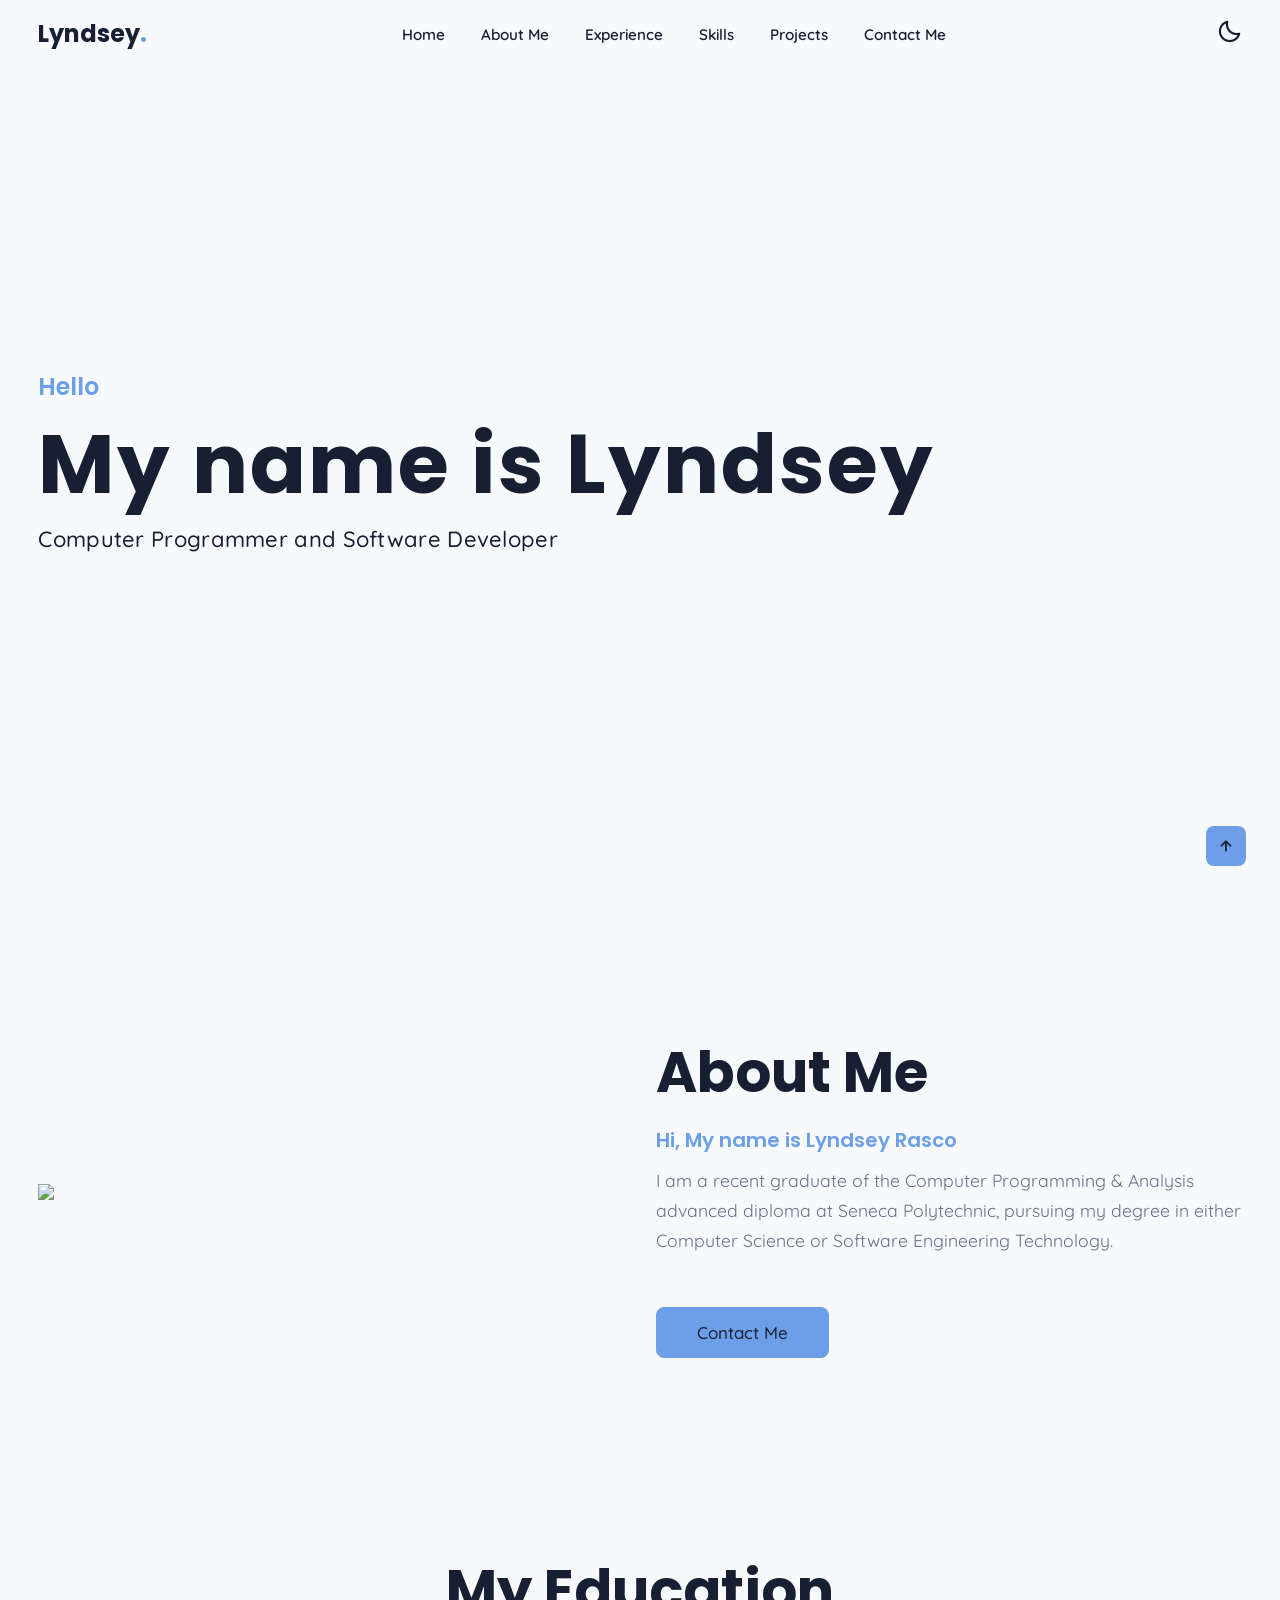
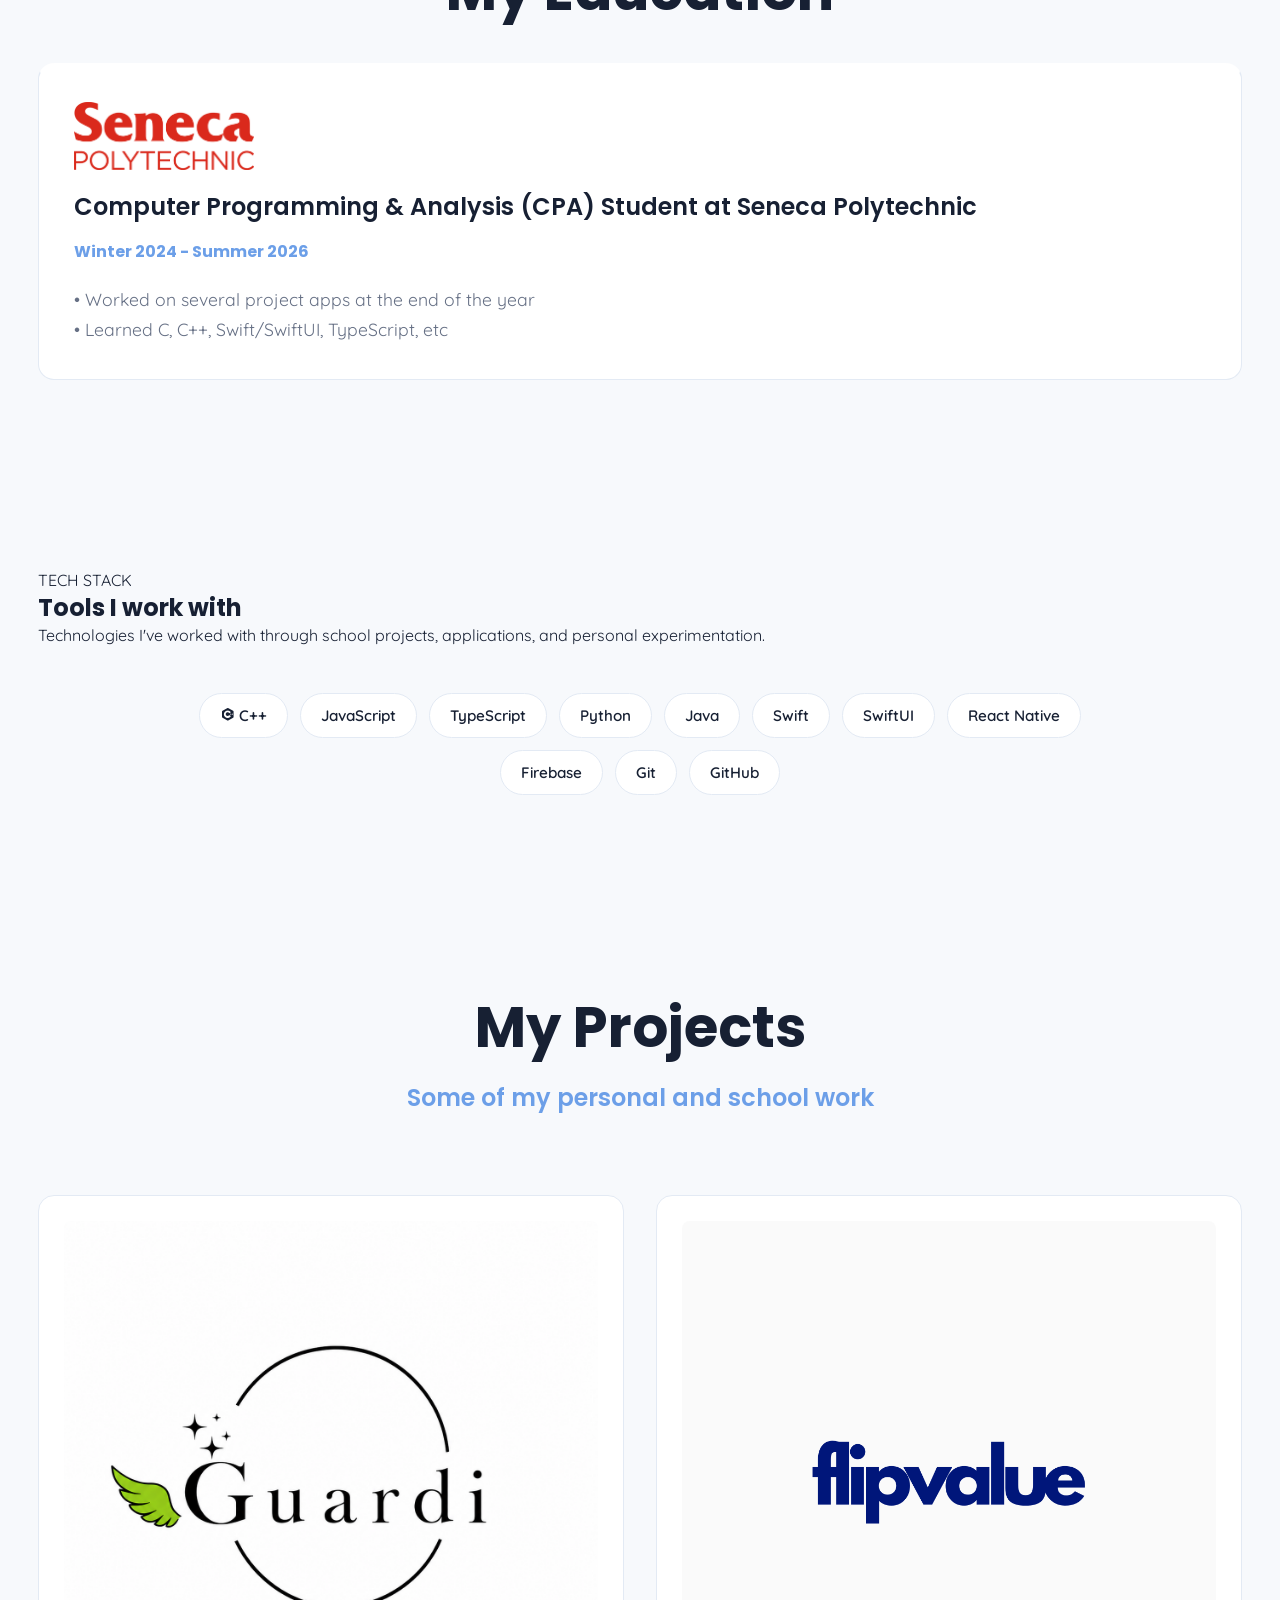
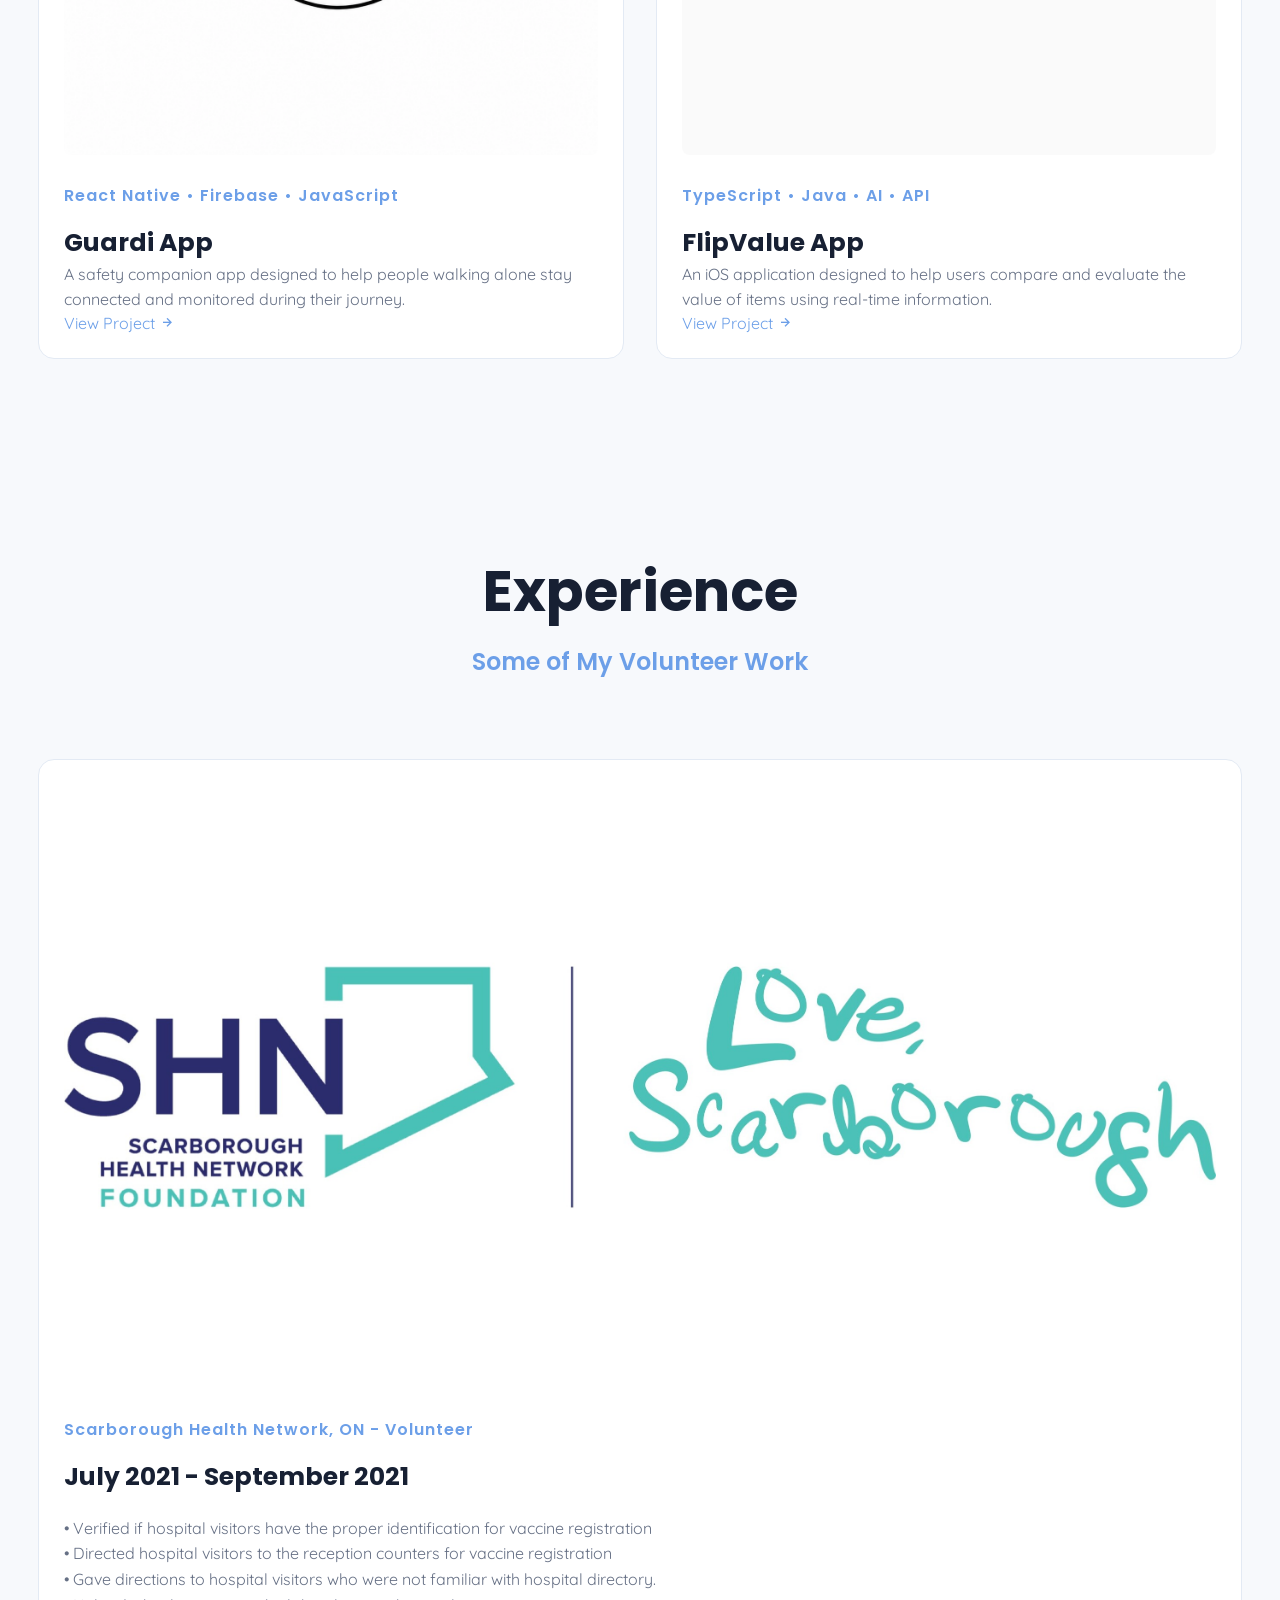
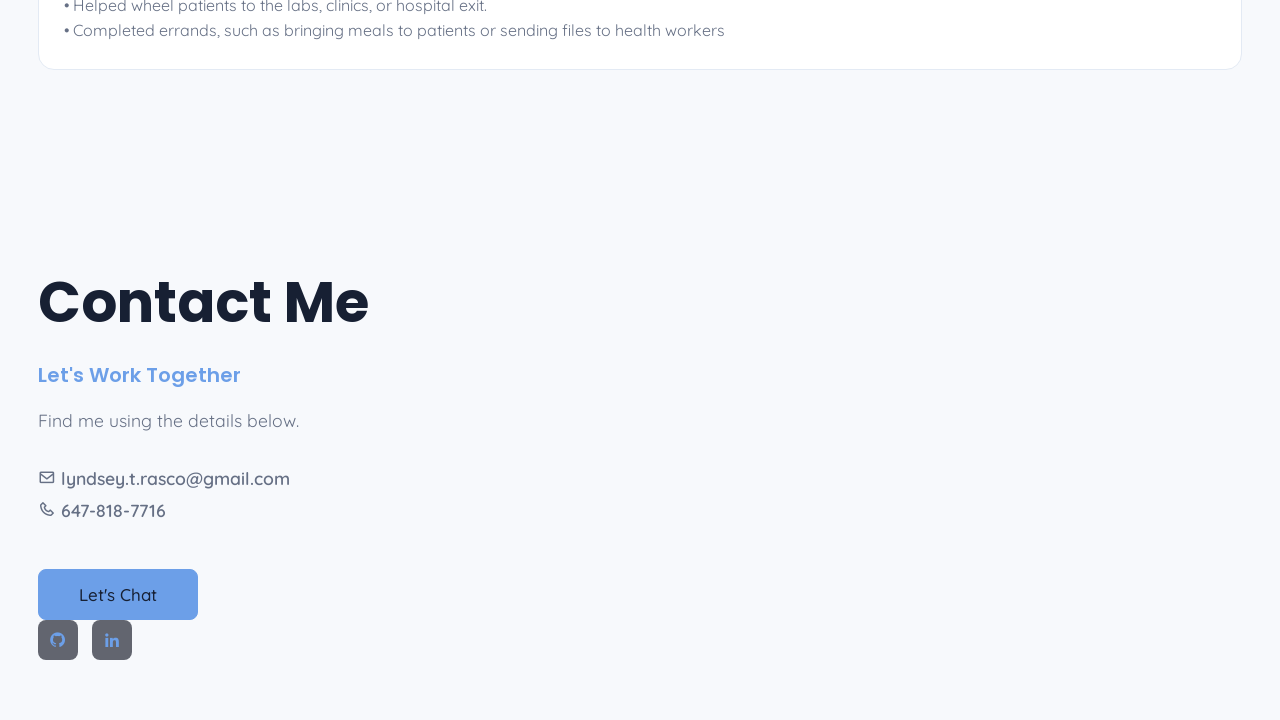
==== commit cbc43660: "Added Guardi repo link + added consistent layout for each project section" ====
--- a/index.html
+++ b/index.html
@@ -17,7 +17,7 @@
 </head>
 <body>
     <header>
-        <h2 class="logo">Portfo<span>lio</span></h2>
+        <h2 class="logo">Lyndsey<span>.</span></h2>
         <ul class="navbar">
             <li><a href="#home">Home</a></li>
             <li><a href="#about">About Me</a></li>
@@ -39,7 +39,6 @@
             <h4>Hello</h4>
             <h1>My name is Lyndsey<br></h1>
             <h3>Computer Programmer and Software Developer</h3>
-            <a href="https://www.geeksforgeeks.org/" class="btn" target="_blank">Download Resume</a>
         </div>
     </section>
 
@@ -56,61 +55,6 @@
         </div>
     </section>
 
-    <div class="inner">
-        <div class="Tech_header">
-            <h1>Languages I am familiar with</h1>
-        </div>
-        <div class="Tcontainer">
-            <div class="skill-box">
-                <div class="skill-title">
-                    <div class="tech_img">
-                        <img class="skill-icon" src="img/C.png" alt="C Programming Language">
-                    </div>
-                    <h3>C</h3>
-                </div>
-            </div>
-            <div class="skill-box">
-                <div class="skill-title">
-                    <div class="tech_img">
-                        <img class="skill-icon" src="img/C++.png" alt="C++ Programming Language">
-                    </div>
-                    <h3>C++</h3>
-                </div>
-            </div>
-            <div class="skill-box">
-                <div class="skill-title">
-                    <div class="tech_img">
-                        <img class="skill-icon" src="img/html.png" alt="Html">
-                    </div>
-                    <h3>HTML</h3>
-                </div>
-            </div>
-            <div class="skill-box">
-                <div class="skill-title">
-                    <div class="tech_img">
-                        <img class="skill-icon" src="img/css.png" alt="Css">
-                    </div>
-                    <h3>CSS</h3>
-                </div>
-            </div>
-        <div class="skill-box">
-            <div class="skill-title">
-                  <div class="tech_img">
-                    <img class="skill-icon" src="img/js.png" alt="JavaScript">
-                  </div>
-                  <h3>JavaScript</h3>
-                </div>
-            </div>
-            <div class="skill-box">
-                <div class="skill-title">
-                    <div class="tech_img">
-                        <img class="skill-icon" src="img/python.png" alt="Python">
-                    </div>
-                    <h3>Python</h3>
-                </div>
-            </div>
-        </div>
-    </div>
     <section class="experience" id="experience">
         <div class="main-text">
             <h2>My Education</h2>
@@ -135,30 +79,28 @@
         </div>
     </section>
 
-    <section class="skills" id="skills">
-        <div class="main-text">
-            <h2>My Skills</h2>
-        </div>
-
-        <div class="skills-content">
-            <div class="box">
-                <img src="img/cp-removebg-preview.png" >
-                <h3>Competitive Programming</h3>
-                <p>
-                    Competitive programming is a sport of coding, where individuals engage in solving algorithmic challenges against the clock, showcasing their problem-solving skills and efficiency in crafting elegant and optimized solutions.</p>
-            </div>
-
-            <div class="box">
-                <img src="img/fe-removebg-preview.png" >
-                <h3>Front-end Development</h3>
-                <p>Front-end development is the art of bringing digital creativity to life, focusing on the user interface and user experience to seamlessly merge design with functionality, shaping the visual and interactive elements of websites.</p>
-            </div>
-
-            <div class="box">
-                <img src="img/ml-removebg-preview.png">
-                <h3>Machine Learning</h3>
-                <p>Machine learning is a transformative field at the intersection of computer science and A.I., empowering systems to learn from data, recognize patterns, and make intelligent decisions, entering in a automated insights and problem-solving.</p>
-            </div>
+    <section class="technologies" id="skills">
+        <div class="section-heading">
+            <p class="eyebrow">TECH STACK</p>
+            <h2>Tools I work with</h2>
+            <p>
+                Technologies I've worked with through school projects,
+                applications, and personal experimentation.
+            </p>
+        </div>
+
+        <div class="tech-list">
+            <span><i class='bx bxl-c-plus-plus'></i> C++</span>
+            <span>JavaScript</span>
+            <span>TypeScript</span>
+            <span>Python</span>
+            <span>Java</span>
+            <span>Swift</span>
+            <span>SwiftUI</span>
+            <span>React Native</span>
+            <span>Firebase</span>
+            <span>Git</span>
+            <span>GitHub</span>
         </div>
     </section>
 
@@ -193,7 +135,7 @@
                     <img src="img/flipvalue_logo.png" alt="FlipValue App">
                 <div class="main-row">
                     <div class="row-text">
-                        <h6>SwiftUI • iOS • API</h6>
+                        <h6>TypeScript • Java • AI • API</h6>
                     </div>
                 </div>
                 <h3>FlipValue App</h3>
@@ -246,20 +188,35 @@
             <h4>Let's Work Together</h4>
             <p>Find me using the details below.</p>
             <div class="contact-list">
-                <li><a href="#">Local Address</a></li>
-                <li><a href="#">lyndsey.t.rasco@gmail.com</a></li>
-                <li><a href="#">647-818-7716</a></li>
-                <a href="mailto: example@gmail.com">
-                    <button class="btn">
-                        Let's Chat
-                    </button>
-                </a>
-            </div>
+                <li>
+                    <a href="mailto:lyndsey.t.rasco@gmail.com">
+                        <i class='bx bx-envelope'></i>
+                        lyndsey.t.rasco@gmail.com
+                    </a>
+                </li>
+
+                <li>
+                    <a href="tel:+16478187716">
+                        <i class='bx bx-phone'></i>
+            647-818-7716
+        </a>
+    </li>
+</div>
+
+<a href="mailto:lyndsey.t.rasco@gmail.com" class="btn">
+    Let's Chat
+</a>
+
             <div class="contact-icons">
-                <a title="+91 0000000000"><i class='bx bxl-whatsapp' ></i></a>
-
-            </div>
-        </div> 
+                <a href="https://github.com/lynrasco" target="_blank">
+                    <i class='bx bxl-github'></i>
+                </a>
+
+                <a href="YOUR-LINKEDIN-URL" target="_blank">
+                    <i class='bx bxl-linkedin'></i>
+                </a>
+            </div>
+        </div>
     </section>
 
     <a href="#" class="top"><i class='bx bx-up-arrow-alt' ></i></a>
--- a/css/style.css
+++ b/css/style.css
@@ -46,6 +46,7 @@
 .logo {
     font-family: var(--heading-font);
 }
+
 header{
     position: fixed;
     right: 0;
@@ -60,6 +61,7 @@
     border-bottom: 1px solid transparent;
     transition: all .40s ease;
 }
+
 .navbar{
     display: flex;
 }
@@ -717,4 +719,30 @@
     .project-image {
         margin-bottom: 2rem;
     }
+}
+
+.tech-list {
+    max-width: 900px;
+    margin: 3rem auto 0;
+    display: flex;
+    flex-wrap: wrap;
+    justify-content: center;
+    gap: 12px;
+}
+
+.tech-list span {
+    color: var(--text-color);
+    background: var(--card-color);
+    border: 1px solid var(--border-color);
+    padding: 12px 20px;
+    border-radius: 50px;
+    font-size: 0.95rem;
+    font-weight: 600;
+    transition: .3s ease;
+}
+
+.tech-list span:hover {
+    transform: translateY(-4px);
+    border-color: var(--main-color);
+    box-shadow: 0 10px 25px rgba(108,159,232,.15);
 }
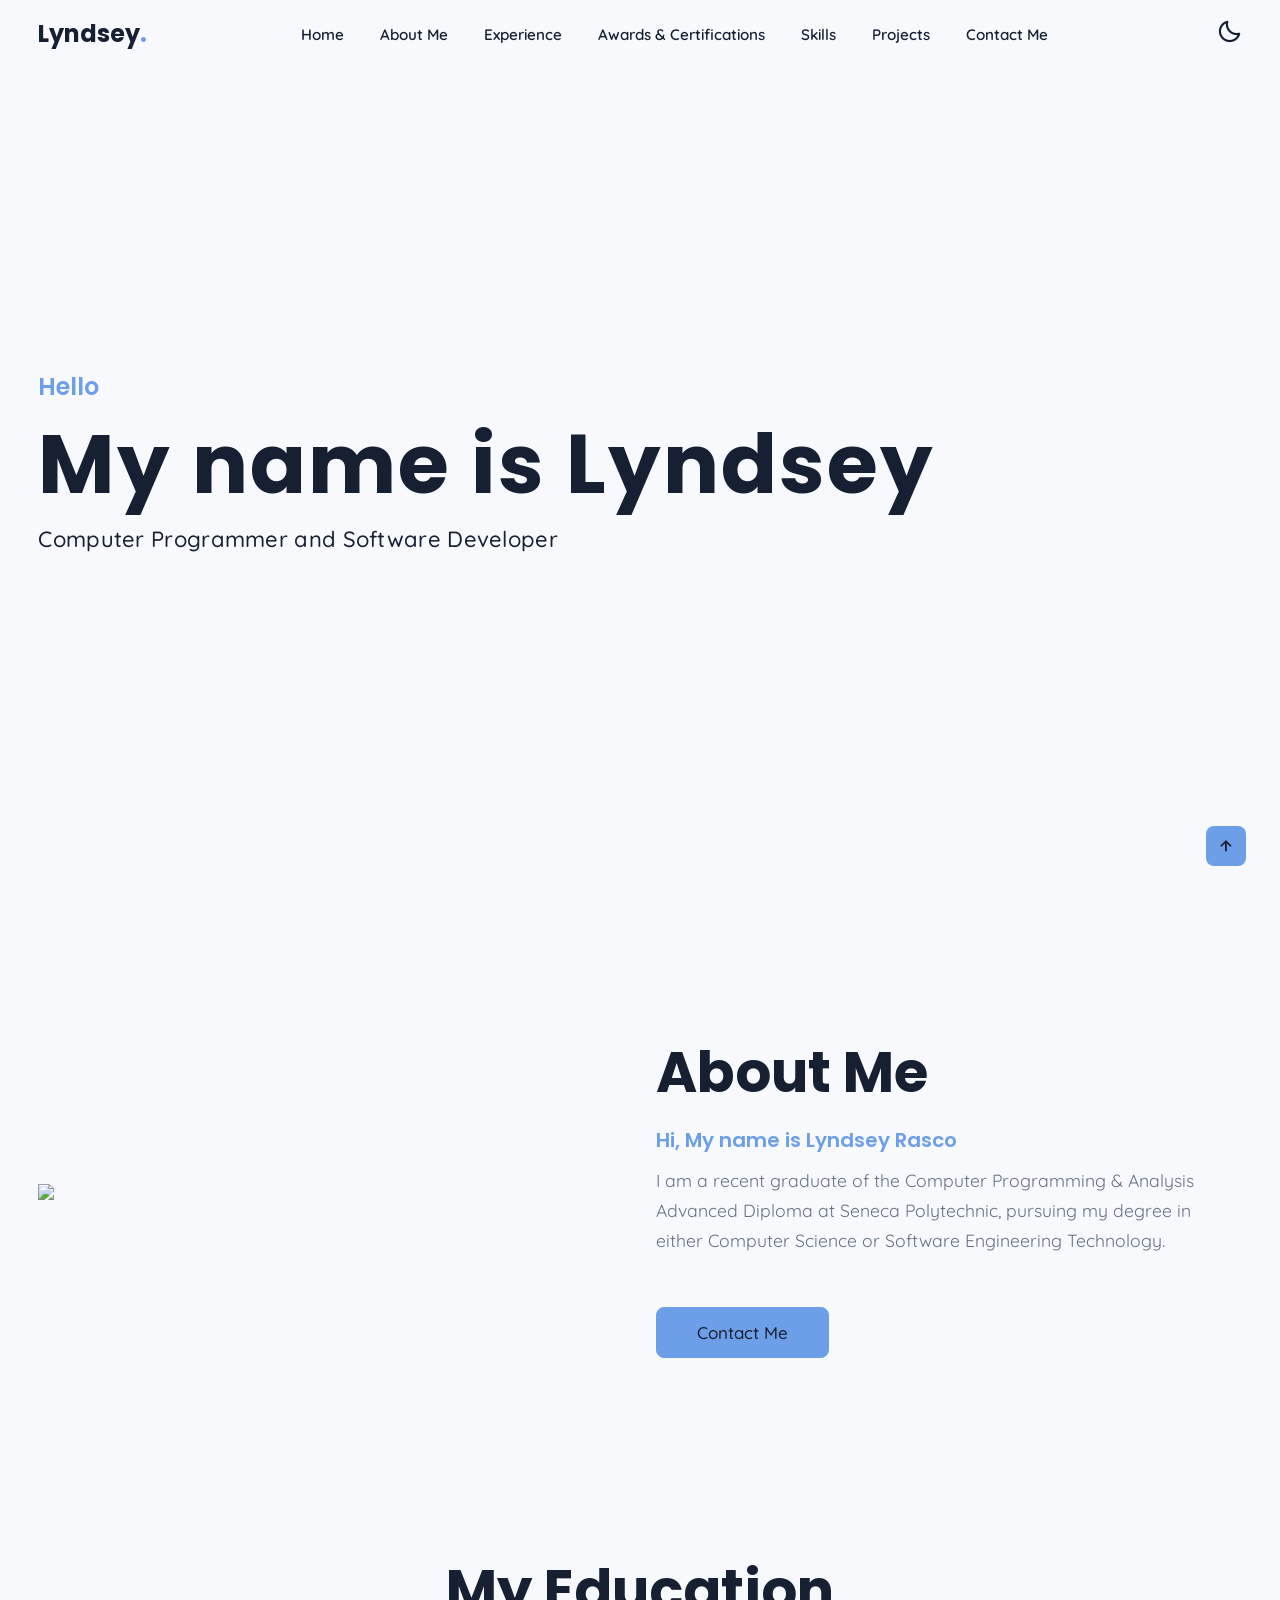
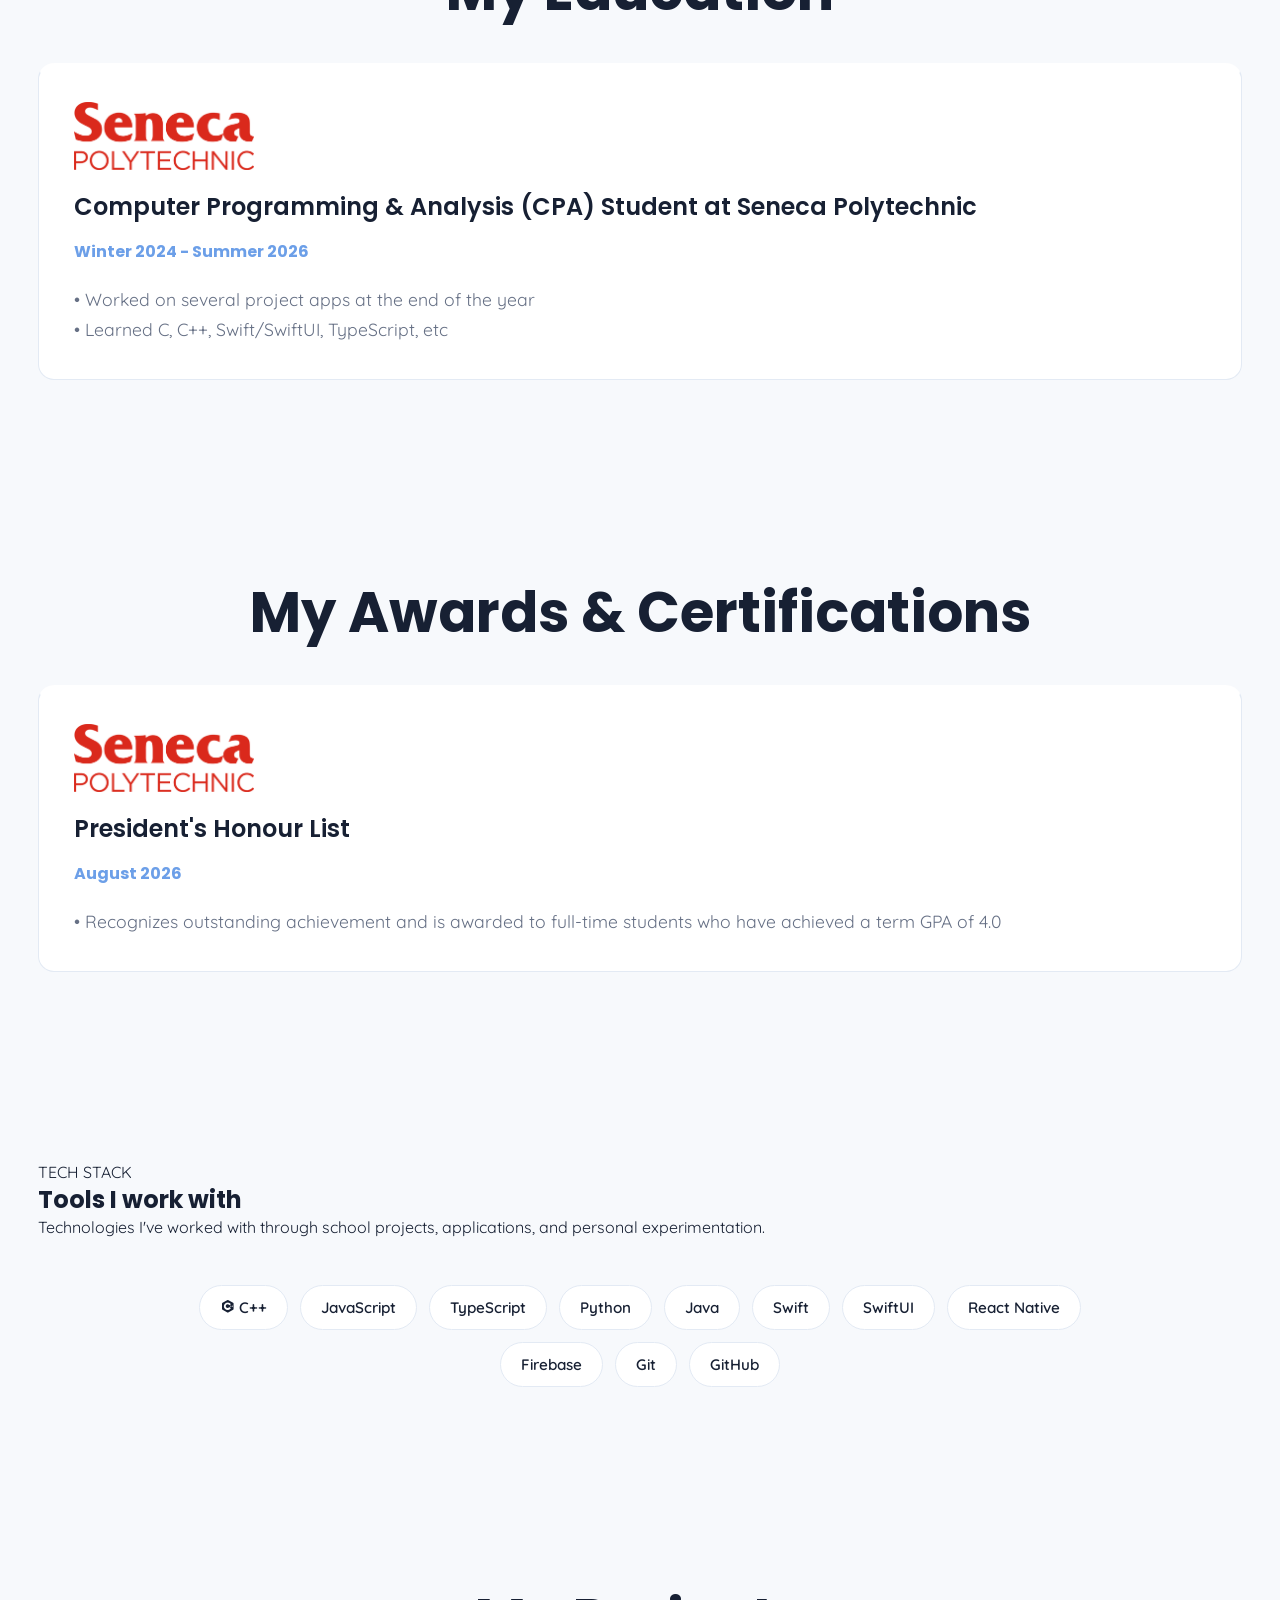
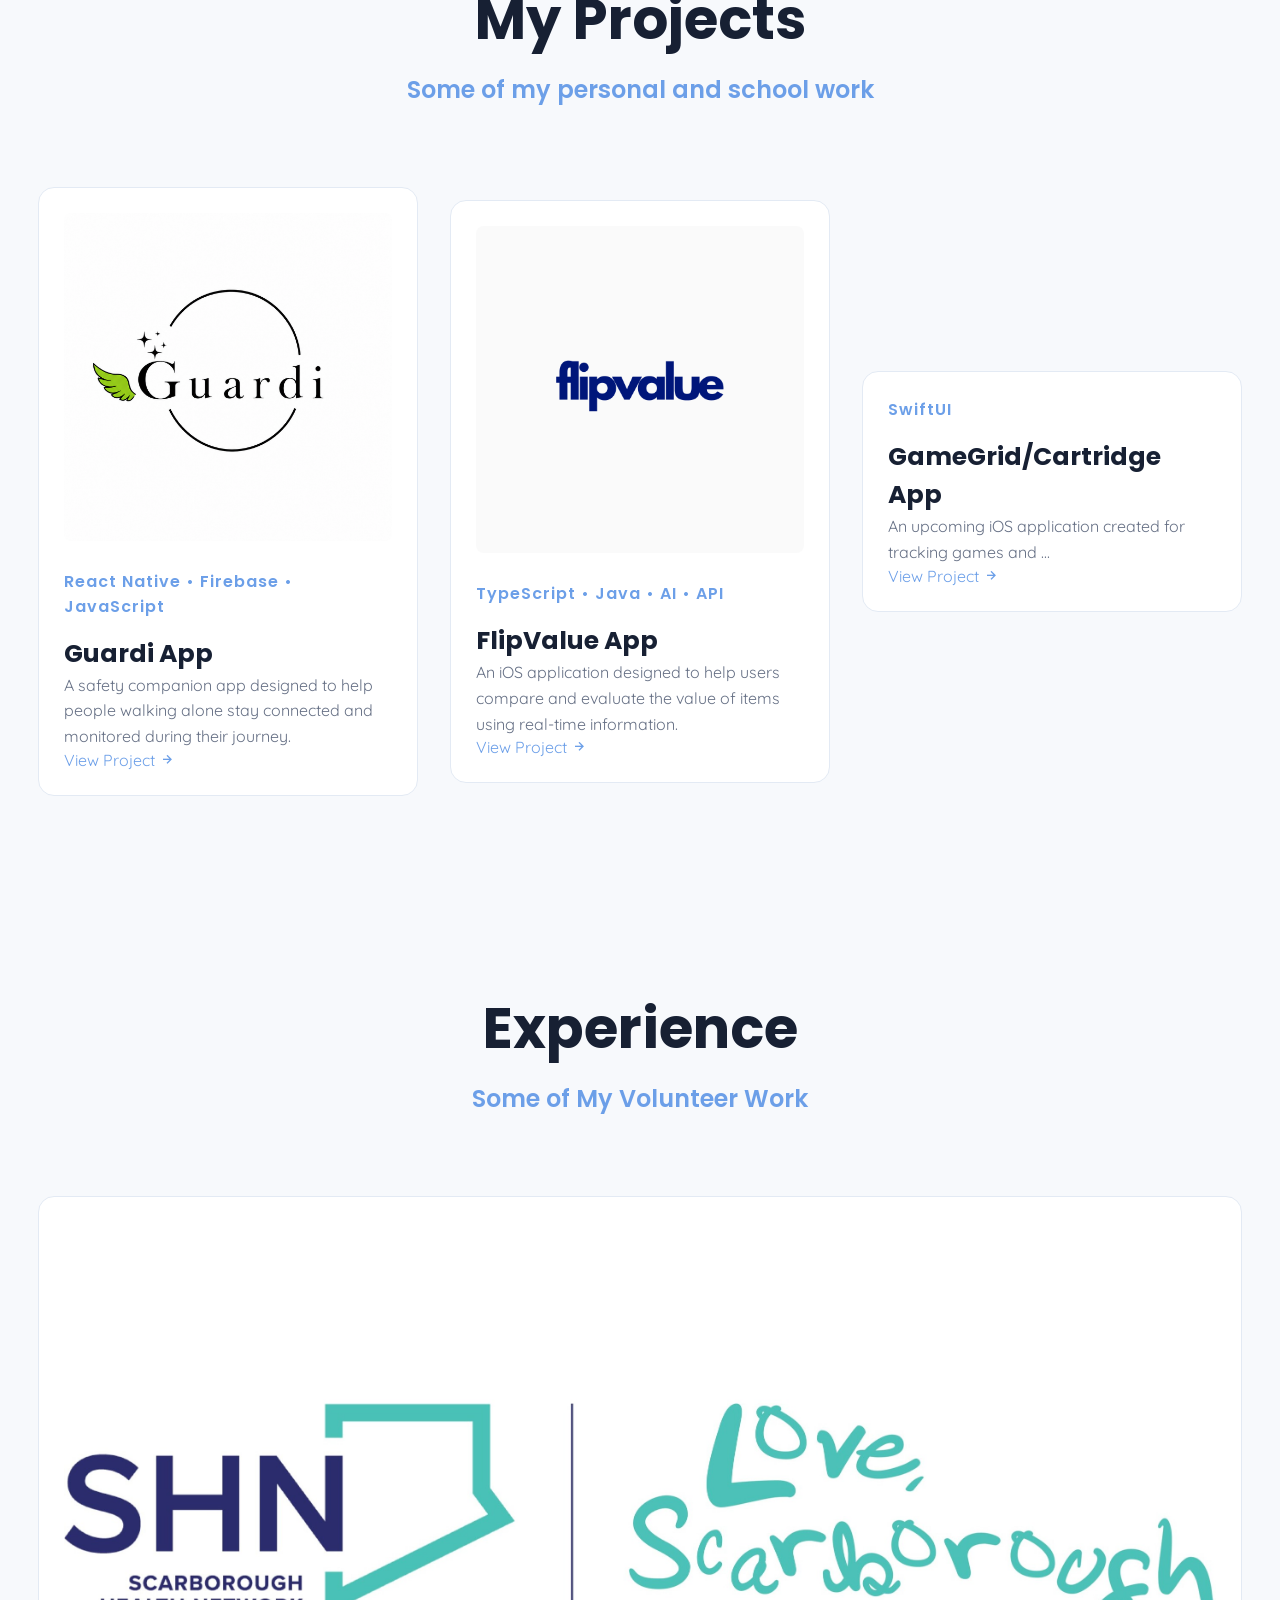
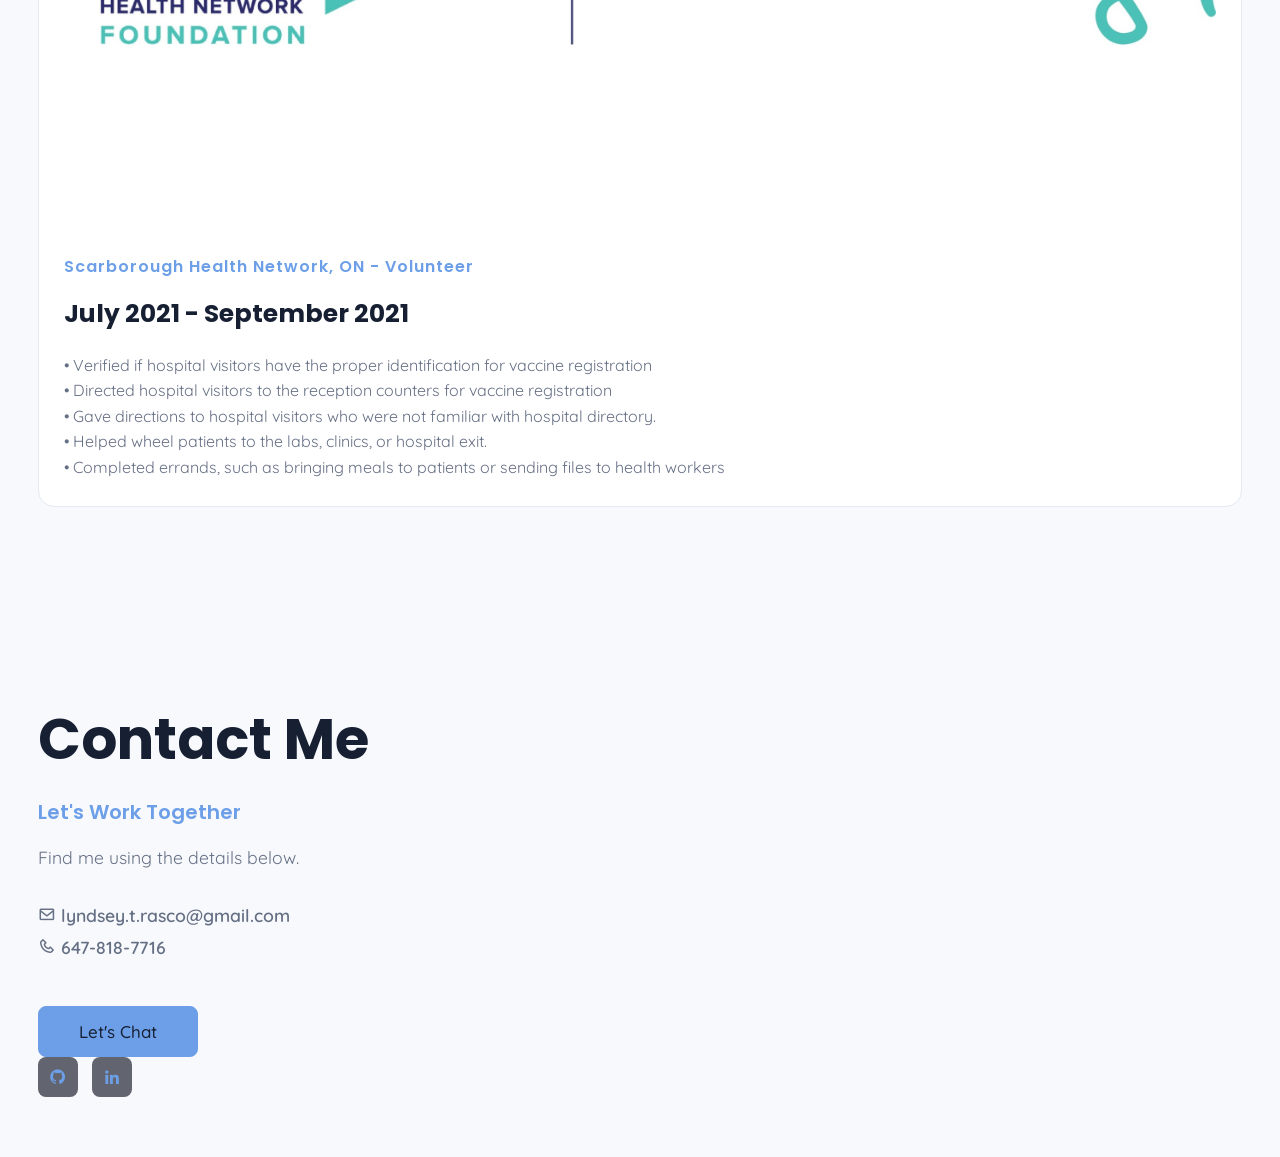
==== commit 54e636ef: "Added more details to the Guardi app page + Added another upcoming project to main" ====
--- a/index.html
+++ b/index.html
@@ -22,6 +22,7 @@
             <li><a href="#home">Home</a></li>
             <li><a href="#about">About Me</a></li>
             <li><a href="#experience">Experience</a></li>
+            <li><a href="#awards">Awards & Certifications</a></li>
             <li><a href="#skills">Skills</a></li>
             <li><a href="#portfolio">Projects</a></li>
             <li><a href="#contact">Contact Me</a></li>
@@ -50,7 +51,7 @@
         <div class="about-text">
             <h2>About Me</h2>
             <h4>Hi, My name is Lyndsey Rasco</h4>
-            <p>I am a recent graduate of the Computer Programming & Analysis advanced diploma at Seneca Polytechnic, pursuing my degree in either Computer Science or Software Engineering Technology.</p><br>
+            <p>I am a recent graduate of the Computer Programming & Analysis Advanced Diploma at Seneca Polytechnic, pursuing my degree in either Computer Science or Software Engineering Technology.</p><br>
             <a href="#contact" class="btn">Contact Me</a>
         </div>
     </section>
@@ -79,6 +80,47 @@
         </div>
     </section>
 
+<section class="experience" id="awards">
+
+    <div class="main-text">
+        <h2>My Awards & Certifications</h2>
+    </div>
+
+    <br>
+
+    <div class="experience-content">
+
+        <div class="box">
+
+            <img src="img/seneca_logo.png"
+                 alt="Award or Certification"
+                 class="seneca-logo">
+
+            <h3>
+                President's Honour List
+            </h3>
+
+            <h4>
+                <span>
+                    August 2026
+                </span>
+            </h4>
+
+            <br>
+
+            <p>
+                • Recognizes outstanding achievement and is awarded to full-time students who have achieved a term GPA of 4.0
+                <br>
+            </p>
+
+        </div>
+
+    </div>
+
+</section>
+
+
+
     <section class="technologies" id="skills">
         <div class="section-heading">
             <p class="eyebrow">TECH STACK</p>
@@ -148,6 +190,21 @@
                 </span>
                 </a>
             </div>
+
+            <div class="row">
+                <div class="main-row">
+                    <div class="row-text">
+                        <h6>SwiftUI</h6>
+                    </div>
+                </div>
+                <h3>GameGrid/Cartridge App</h3>
+                <p class="project=preview">
+                    An upcoming iOS application created for tracking games and ...
+                </p>
+                <span class="view-project">
+                    View Project <i class='bx bx-right-arrow-alt'></i>
+                </span>
+            </div>
         </div>
     </section>
 
--- a/css/style.css
+++ b/css/style.css
@@ -462,11 +462,6 @@
         width: auto;
         height: 100%;
     }
-}
-
-img{
-    height:150px;
-    width: 150px;
 }
 
 .tech-skills h2{
@@ -745,4 +740,211 @@
     transform: translateY(-4px);
     border-color: var(--main-color);
     box-shadow: 0 10px 25px rgba(108,159,232,.15);
+}
+
+.screenshots {
+    display: grid;
+    grid-template-columns: repeat(3, 1fr);
+    gap: 1.5rem;
+    margin-top: 2rem;
+}
+
+.screenshots img {
+    width: 100%;
+    height: auto;
+    aspect-ratio: 9 / 19.5;
+    object-fit: contain;
+    border-radius: 16px;
+    border: 1px solid var(--border-color);
+    background: var(--bg-color);
+    padding: 8px;
+    transition: all 0.3s ease;
+}
+
+.screenshots img:hover {
+    transform: translateY(-6px);
+    border-color: var(--main-color);
+    box-shadow: 0 12px 30px rgba(108, 159, 232, 0.15);
+}
+
+@media (max-width: 800px) {
+    .screenshots {
+        grid-template-columns: 1fr 1fr;
+    }
+}
+
+@media (max-width: 550px) {
+    .screenshots {
+        grid-template-columns: 1fr;
+        max-width: 300px;
+        margin-left: auto;
+        margin-right: auto;
+    }
+}
+
+.project-category {
+    color: var(--main-color);
+    font-size: 0.85rem;
+    font-weight: 700;
+    letter-spacing: 2px;
+    margin-bottom: 1rem;
+}
+
+.project-header h1 {
+    font-size: clamp(4rem, 9vw, 7rem);
+    line-height: 1;
+    margin-bottom: 0.5rem;
+}
+
+.project-tagline {
+    color: var(--main-color);
+    font-family: var(--heading-font);
+    font-size: 1.5rem !important;
+    font-weight: 600;
+    margin-bottom: 1rem;
+}
+
+.project-subtitle {
+    max-width: 720px;
+    margin: 0 auto 2rem;
+    font-size: 1.15rem !important;
+    line-height: 1.8;
+}
+
+.project-meta {
+    display: flex;
+    justify-content: center;
+    flex-wrap: wrap;
+    gap: 12px;
+    margin-top: 2rem;
+}
+
+.project-meta div {
+    display: flex;
+    align-items: center;
+    gap: 7px;
+
+    padding: 9px 14px;
+
+    border: 1px solid var(--border-color);
+    border-radius: 50px;
+
+    background: var(--card-color);
+
+    color: var(--second-color);
+    font-size: 0.9rem;
+    font-weight: 600;
+}
+
+.project-meta i {
+    color: var(--main-color);
+    font-size: 1.1rem;
+}
+
+.project-image {
+    display: block;
+    width: 100%;
+    max-width: 850px;
+    height: 320px;
+    object-fit: contain;
+
+    margin: 0 auto 4rem;
+
+    padding: 45px;
+
+    border-radius: 24px;
+    border: 1px solid var(--border-color);
+
+    background:
+        radial-gradient(
+            circle at center,
+            rgba(108, 159, 232, 0.12),
+            transparent 65%
+        );
+
+    box-shadow: 0 20px 50px rgba(0, 0, 0, 0.04);
+}
+
+.workflow {
+    display: grid;
+    grid-template-columns: repeat(5, 1fr);
+    gap: 1rem;
+    margin-top: 2rem;
+}
+
+.workflow-step {
+    position: relative;
+    padding: 1.5rem;
+    background: var(--bg-color);
+    border: 1px solid var(--border-color);
+    border-radius: 16px;
+}
+
+.workflow-step > span {
+    color: var(--main-color);
+    font-family: var(--heading-font);
+    font-weight: 700;
+    font-size: 0.85rem;
+}
+
+.workflow-step i {
+    display: block;
+    color: var(--main-color);
+    font-size: 2rem;
+    margin: 1rem 0;
+}
+
+.workflow-step h3 {
+    margin-bottom: 0.5rem;
+}
+
+.workflow-step p {
+    font-size: 0.9rem;
+}
+
+@media (max-width: 900px) {
+    .workflow {
+        grid-template-columns: repeat(2, 1fr);
+    }
+}
+
+@media (max-width: 550px) {
+    .workflow {
+        grid-template-columns: 1fr;
+    }
+}
+
+.technology-list {
+    display: flex;
+    flex-wrap: wrap;
+    gap: 12px;
+    margin-top: 1.5rem;
+}
+
+.technology-list span {
+    display: inline-flex;
+    align-items: center;
+    gap: 8px;
+
+    color: var(--text-color);
+    background: var(--bg-color);
+    border: 1px solid var(--border-color);
+
+    padding: 10px 16px;
+    border-radius: 50px;
+
+    font-size: 0.95rem;
+    font-weight: 600;
+
+    transition: all 0.3s ease;
+}
+
+.technology-list span i {
+    color: var(--main-color);
+    font-size: 1.25rem;
+}
+
+.technology-list span:hover {
+    transform: translateY(-3px);
+    border-color: var(--main-color);
 }
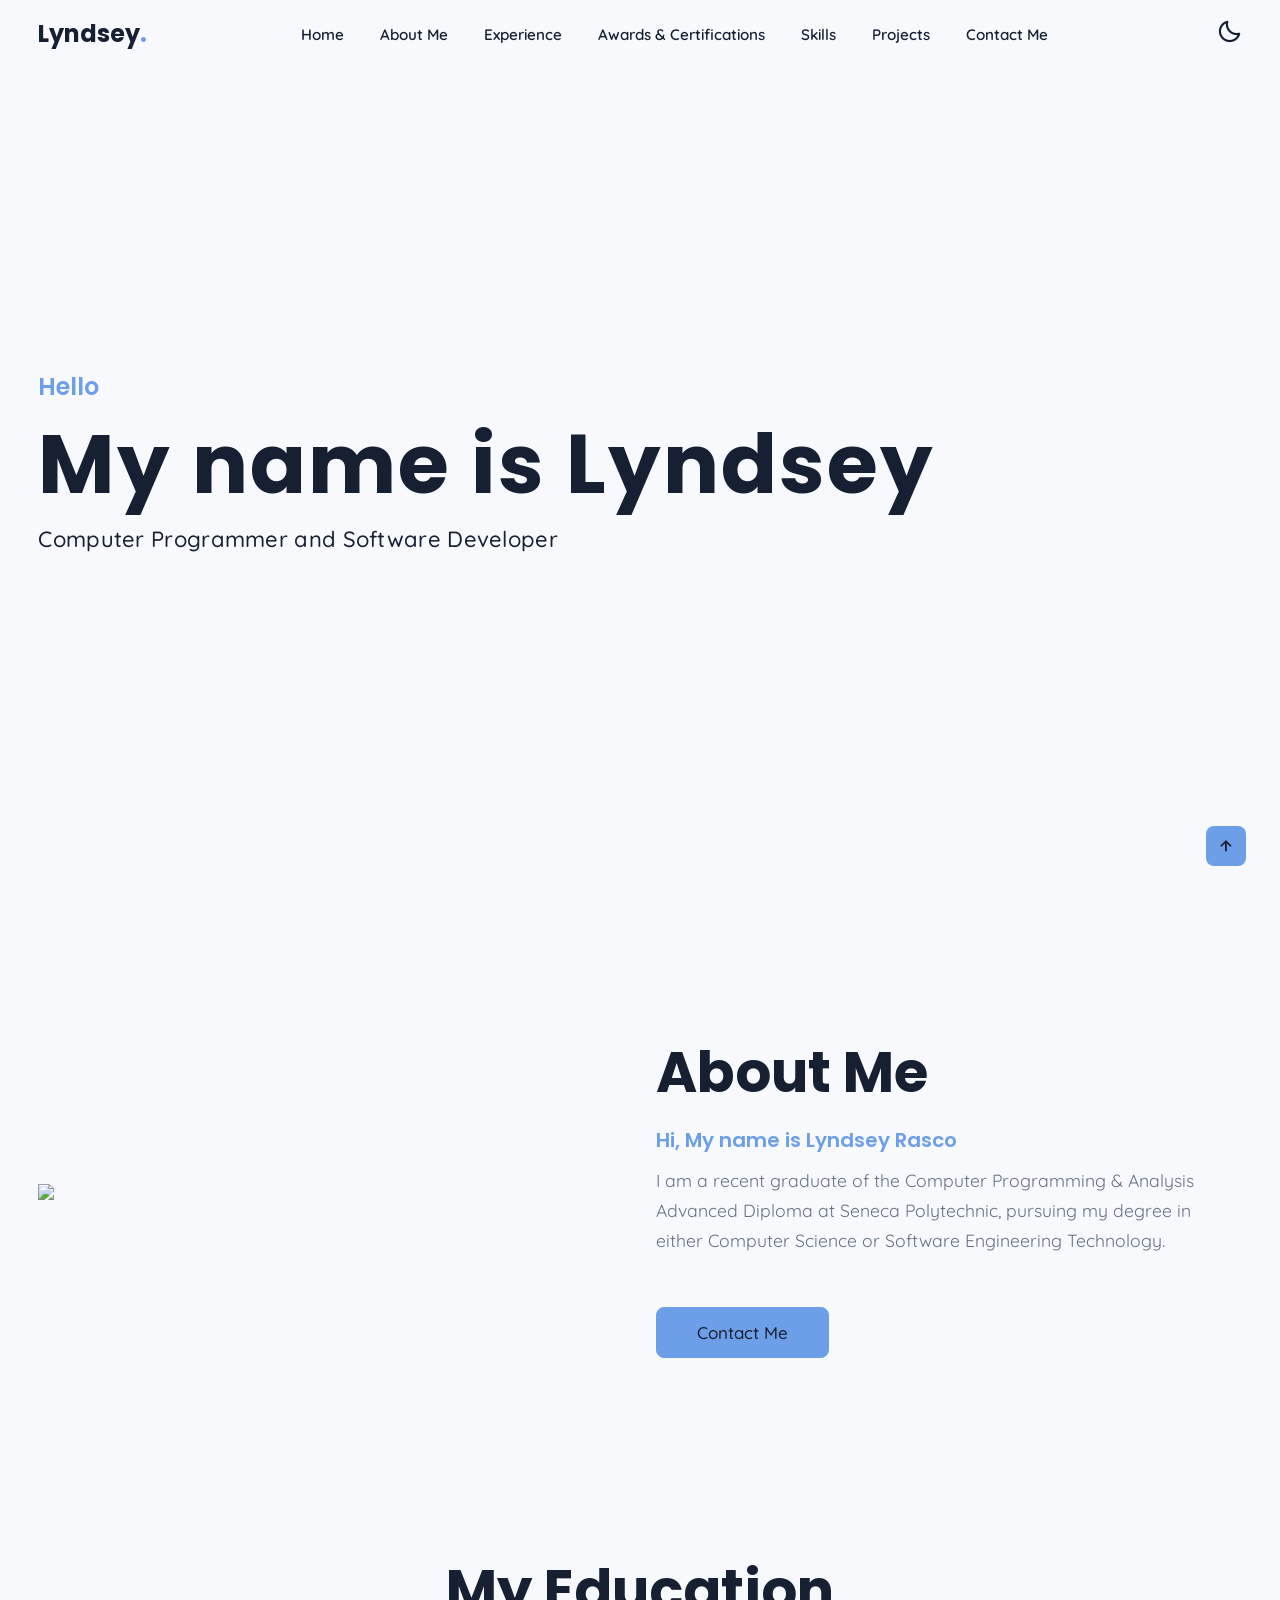
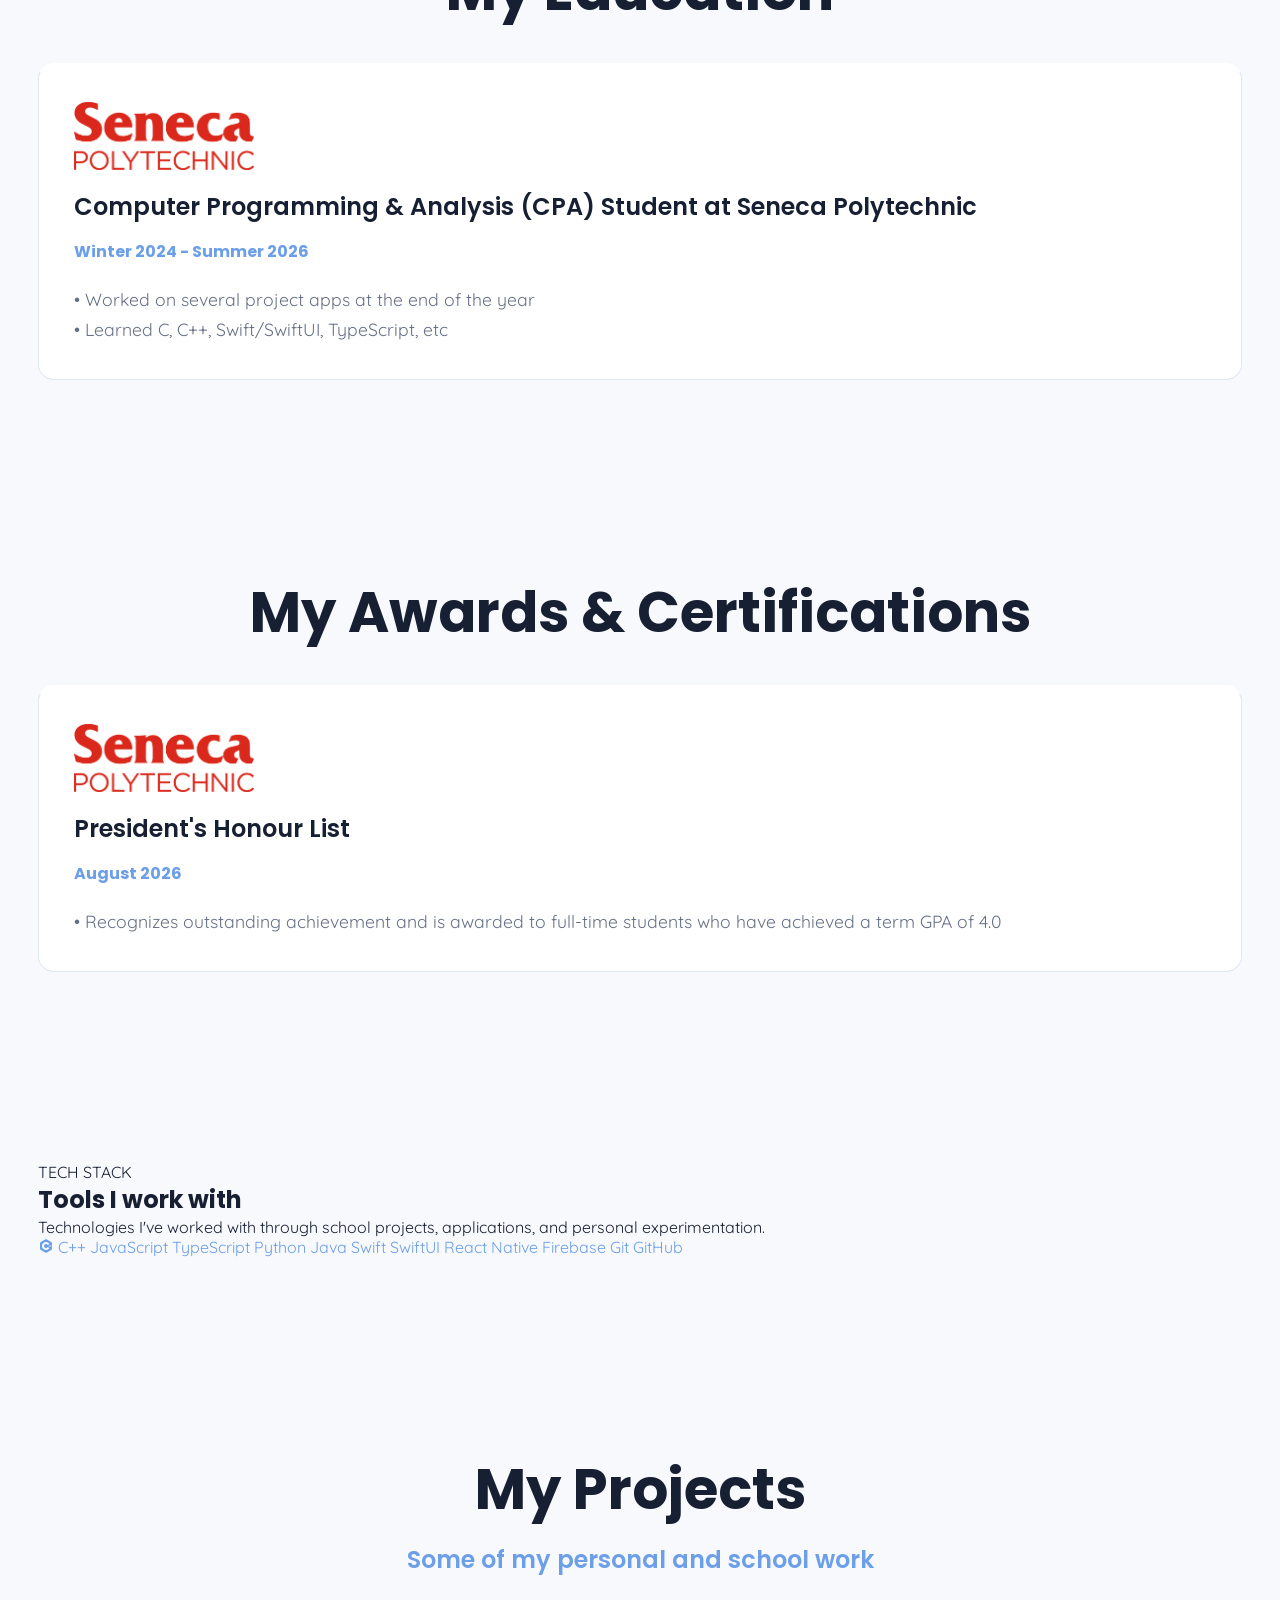
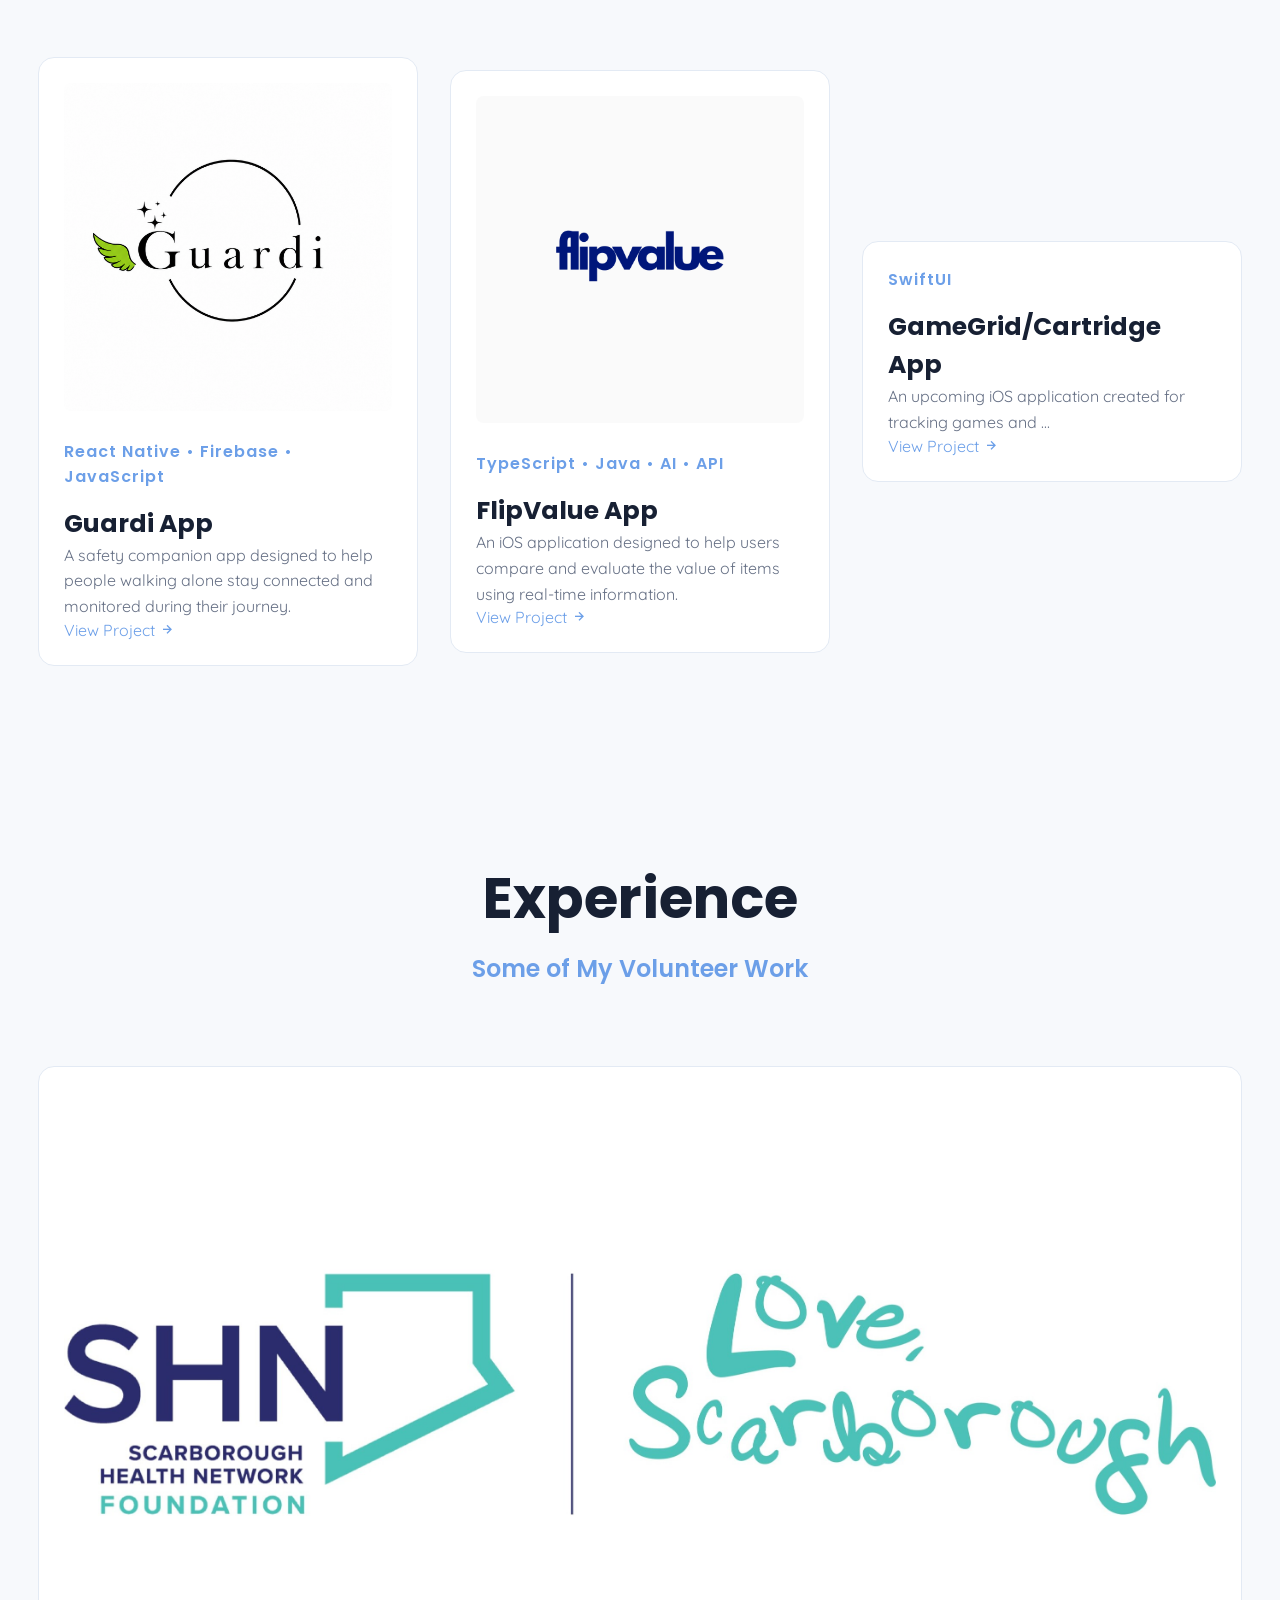
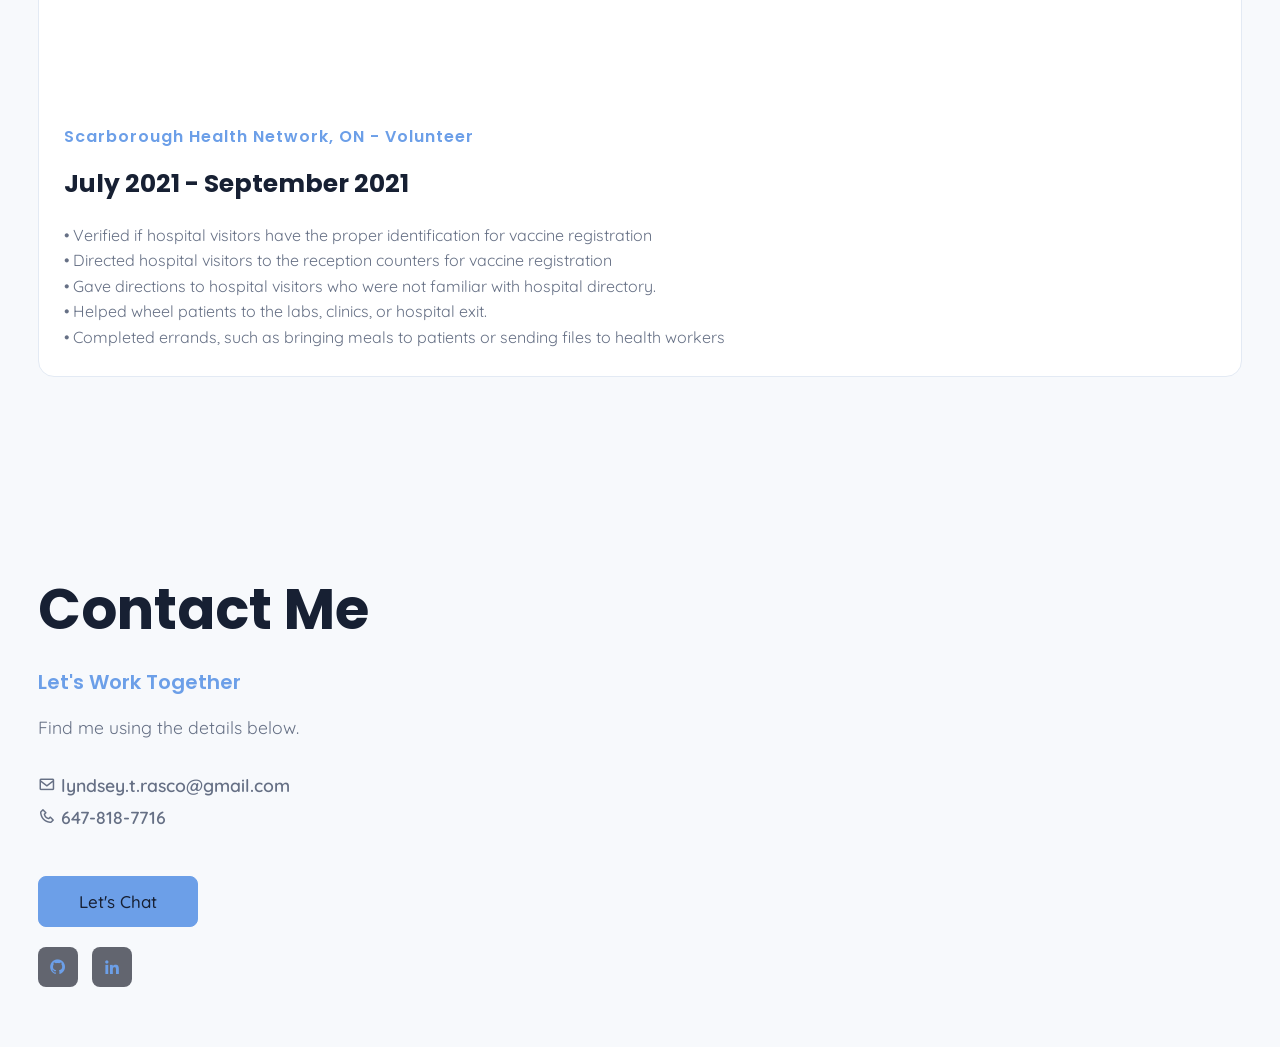
==== commit 504336a7: "Updated FlipValue section of the portfolio + added several screenshots" ====
--- a/index.html
+++ b/index.html
@@ -16,7 +16,7 @@
    <link href="https://fonts.googleapis.com/css2?family=Poppins:wght@400;500;600;700&family=Quicksand:wght@400;500;600;700&display=swap" rel="stylesheet">
 </head>
 <body>
-    <header>
+    <header class="site-header">
         <h2 class="logo">Lyndsey<span>.</span></h2>
         <ul class="navbar">
             <li><a href="#home">Home</a></li>
@@ -263,8 +263,8 @@
 <a href="mailto:lyndsey.t.rasco@gmail.com" class="btn">
     Let's Chat
 </a>
-
             <div class="contact-icons">
+                <br>
                 <a href="https://github.com/lynrasco" target="_blank">
                     <i class='bx bxl-github'></i>
                 </a>
--- a/css/style.css
+++ b/css/style.css
@@ -1,4 +1,3 @@
-/* MyWebsite/css/style1.css */
 
 *{
     padding: 0;
@@ -47,7 +46,7 @@
     font-family: var(--heading-font);
 }
 
-header{
+.site-header{
     position: fixed;
     right: 0;
     top: 0;
@@ -143,7 +142,7 @@
     border: 1px solid var(--main-color);
 }
 
-header.sticky{
+.site-header.sticky{
     padding: 10px 16%;
     background: var(--bg-color);
     border-bottom: 1px solid #0e1630;
@@ -381,10 +380,10 @@
 }
 
 @media (max-width: 1325px){
-    header{
+    .site-header{
         padding: 16px 3%;
     }
-    header.sticky{
+    .site-header.sticky{
         padding: 8px 3%;
     }
     section{
@@ -602,243 +601,124 @@
     }
 }
 
+/* =========================================
+   PROJECT PAGE
+========================================= */
+
 .project-detail {
-    max-width: 1100px;
+    max-width: 1150px;
     margin: 0 auto;
-    padding: 120px 5% 80px;
-}
+    padding: 120px 5% 100px;
+}
+
+
+/* =========================================
+   BACK BUTTON
+========================================= */
 
 .back-button {
     display: inline-flex;
     align-items: center;
-    gap: 8px;
     color: var(--second-color);
-    font-size: 1rem;
-    font-weight: 600;
-    margin-bottom: 3rem;
-    transition: all 0.3s ease;
+    font-size: 0.95rem;
+    font-weight: 600;
+    margin-bottom: 4rem;
+    transition: color 0.3s ease;
 }
 
 .back-button:hover {
     color: var(--main-color);
-    transform: translateX(-5px);
-}
+}
+
+
+/* =========================================
+   HERO
+========================================= */
 
 .project-header {
     text-align: center;
-    margin-bottom: 3rem;
-}
-
-.project-header h1 {
-    font-size: clamp(3rem, 7vw, 5rem);
-    margin-bottom: 1rem;
-    color: var(--text-color);
-}
-
-.project-header p {
-    color: var(--second-color);
-    font-size: 1.2rem;
-    line-height: 1.7;
-}
-
-.project-header span {
-    color: var(--main-color);
-    font-weight: 600;
-}
-
-.project-image {
-    display: block;
-    width: 100%;
     max-width: 850px;
-    height: auto;
-    max-height: 500px;
-    object-fit: contain;
-    margin: 0 auto 4rem;
-    border-radius: 20px;
-    border: 1px solid var(--border-color);
-    background: var(--card-color);
-    padding: 20px;
-}
-
-.project-info {
-    display: grid;
-    grid-template-columns: repeat(2, 1fr);
-    gap: 2rem;
-}
-
-.project-info > div {
-    background: var(--card-color);
-    border: 1px solid var(--border-color);
-    border-radius: 16px;
-    padding: 2rem;
-}
-
-.project-info h2 {
-    color: var(--text-color);
-    font-size: 1.7rem;
-    margin-bottom: 1rem;
-}
-
-.project-info p {
-    color: var(--second-color);
-    font-size: 1.05rem;
-    line-height: 1.8;
-    margin-bottom: 1rem;
-}
-
-.project-info ul {
-    padding-left: 1.2rem;
-}
-
-.project-info li {
-    list-style: disc;
-    color: var(--second-color);
-    margin-bottom: 0.6rem;
-    font-size: 1.05rem;
-}
-
-@media (max-width: 700px) {
-
-    .project-detail {
-        padding: 100px 5% 60px;
-    }
-
-    .project-info {
-        grid-template-columns: 1fr;
-    }
-
-    .project-header h1 {
-        font-size: 3rem;
-    }
-
-    .project-image {
-        margin-bottom: 2rem;
-    }
-}
-
-.tech-list {
-    max-width: 900px;
-    margin: 3rem auto 0;
-    display: flex;
-    flex-wrap: wrap;
-    justify-content: center;
-    gap: 12px;
-}
-
-.tech-list span {
-    color: var(--text-color);
-    background: var(--card-color);
-    border: 1px solid var(--border-color);
-    padding: 12px 20px;
-    border-radius: 50px;
-    font-size: 0.95rem;
-    font-weight: 600;
-    transition: .3s ease;
-}
-
-.tech-list span:hover {
-    transform: translateY(-4px);
-    border-color: var(--main-color);
-    box-shadow: 0 10px 25px rgba(108,159,232,.15);
-}
-
-.screenshots {
-    display: grid;
-    grid-template-columns: repeat(3, 1fr);
-    gap: 1.5rem;
-    margin-top: 2rem;
-}
-
-.screenshots img {
-    width: 100%;
-    height: auto;
-    aspect-ratio: 9 / 19.5;
-    object-fit: contain;
-    border-radius: 16px;
-    border: 1px solid var(--border-color);
-    background: var(--bg-color);
-    padding: 8px;
-    transition: all 0.3s ease;
-}
-
-.screenshots img:hover {
-    transform: translateY(-6px);
-    border-color: var(--main-color);
-    box-shadow: 0 12px 30px rgba(108, 159, 232, 0.15);
-}
-
-@media (max-width: 800px) {
-    .screenshots {
-        grid-template-columns: 1fr 1fr;
-    }
-}
-
-@media (max-width: 550px) {
-    .screenshots {
-        grid-template-columns: 1fr;
-        max-width: 300px;
-        margin-left: auto;
-        margin-right: auto;
-    }
-}
-
-.project-category {
-    color: var(--main-color);
-    font-size: 0.85rem;
+    margin: 0 auto;
+}
+
+.project-category,
+.section-label {
+    color: var(--main-color);
+    font-size: 0.78rem;
     font-weight: 700;
     letter-spacing: 2px;
-    margin-bottom: 1rem;
+}
+
+.project-category {
+    margin-bottom: 1.25rem;
 }
 
 .project-header h1 {
     font-size: clamp(4rem, 9vw, 7rem);
-    line-height: 1;
-    margin-bottom: 0.5rem;
+    line-height: 0.95;
+    margin-bottom: 0.75rem;
 }
 
 .project-tagline {
     color: var(--main-color);
     font-family: var(--heading-font);
-    font-size: 1.5rem !important;
-    font-weight: 600;
-    margin-bottom: 1rem;
+    font-size: 1.45rem;
+    font-weight: 600;
+    margin-bottom: 1.25rem;
 }
 
 .project-subtitle {
     max-width: 720px;
     margin: 0 auto 2rem;
-    font-size: 1.15rem !important;
+    color: var(--second-color);
+    font-size: 1.1rem;
     line-height: 1.8;
 }
+
+.project-buttons {
+    margin-top: 2rem;
+}
+
+
+/* =========================================
+   META
+========================================= */
 
 .project-meta {
     display: flex;
     justify-content: center;
     flex-wrap: wrap;
     gap: 12px;
-    margin-top: 2rem;
+    margin: 2.5rem 0 4rem;
 }
 
 .project-meta div {
     display: flex;
     align-items: center;
-    gap: 7px;
-
-    padding: 9px 14px;
-
+    gap: 10px;
+    padding: 10px 16px;
+
+    background: var(--card-color);
     border: 1px solid var(--border-color);
     border-radius: 50px;
 
-    background: var(--card-color);
-
     color: var(--second-color);
-    font-size: 0.9rem;
-    font-weight: 600;
-}
-
-.project-meta i {
-    color: var(--main-color);
-    font-size: 1.1rem;
+    font-size: 0.88rem;
+    font-weight: 600;
+}
+
+.project-meta strong {
+    color: var(--main-color);
+    font-size: 0.75rem;
+}
+
+
+/* =========================================
+   PROJECT IMAGE
+========================================= */
+
+.project-visual {
+    margin-bottom: 5rem;
 }
 
 .project-image {
@@ -848,12 +728,9 @@
     height: 320px;
     object-fit: contain;
 
-    margin: 0 auto 4rem;
+    margin: 0 auto;
 
     padding: 45px;
-
-    border-radius: 24px;
-    border: 1px solid var(--border-color);
 
     background:
         radial-gradient(
@@ -862,89 +739,410 @@
             transparent 65%
         );
 
+    border: 1px solid var(--border-color);
+    border-radius: 24px;
+
     box-shadow: 0 20px 50px rgba(0, 0, 0, 0.04);
 }
+
+
+/* =========================================
+   GENERAL PROJECT SECTIONS
+========================================= */
+
+.project-section {
+    background: var(--card-color);
+    border: 1px solid var(--border-color);
+    border-radius: 20px;
+    padding: 2.75rem;
+    margin-bottom: 2rem;
+}
+
+.project-section h2 {
+    font-size: 2rem;
+    line-height: 1.2;
+    margin: 0.4rem 0 1.25rem;
+}
+
+.project-section h3 {
+    color: var(--text-color);
+}
+
+.project-section p {
+    color: var(--second-color);
+    font-size: 1.02rem;
+    line-height: 1.8;
+    margin-bottom: 1rem;
+}
+
+.section-intro {
+    max-width: 720px;
+    margin-bottom: 2rem;
+}
+
+.section-intro > p:last-child {
+    margin-bottom: 0;
+}
+
+
+/* =========================================
+   OVERVIEW / PROBLEM / SOLUTION
+========================================= */
+
+.project-info {
+    display: grid;
+    grid-template-columns: repeat(2, 1fr);
+    gap: 2rem;
+    margin-bottom: 2rem;
+}
+
+.project-info .project-section {
+    margin-bottom: 0;
+}
+
+.project-info .project-section:first-child {
+    grid-column: span 2;
+}
+
+
+/* =========================================
+   WORKFLOW
+========================================= */
 
 .workflow {
     display: grid;
     grid-template-columns: repeat(5, 1fr);
     gap: 1rem;
-    margin-top: 2rem;
 }
 
 .workflow-step {
-    position: relative;
+    min-height: 230px;
     padding: 1.5rem;
+
+    background: var(--bg-color);
+    border: 1px solid var(--border-color);
+    border-radius: 14px;
+}
+
+.workflow-number,
+.feature-number,
+.contribution-item > span {
+    display: block;
+    color: var(--main-color);
+    font-family: var(--heading-font);
+    font-size: 0.8rem;
+    font-weight: 700;
+    letter-spacing: 1px;
+    margin-bottom: 1.25rem;
+}
+
+.workflow-step h3 {
+    font-size: 1.2rem;
+    margin-bottom: 0.75rem;
+}
+
+.workflow-step p {
+    font-size: 0.9rem;
+    line-height: 1.65;
+}
+
+
+/* =========================================
+   FEATURE CARDS
+========================================= */
+
+.feature-grid {
+    display: grid;
+    grid-template-columns: repeat(2, 1fr);
+    gap: 1rem;
+}
+
+.feature-card {
+    padding: 1.75rem;
+
+    background: var(--bg-color);
+    border: 1px solid var(--border-color);
+    border-radius: 14px;
+
+    transition: transform 0.3s ease,
+                border-color 0.3s ease;
+}
+
+.feature-card:hover {
+    transform: translateY(-4px);
+    border-color: var(--main-color);
+}
+
+.feature-card h3 {
+    font-size: 1.2rem;
+    margin-bottom: 0.6rem;
+}
+
+.feature-card p {
+    font-size: 0.95rem;
+    margin-bottom: 0;
+}
+
+.feature-number {
+    margin-bottom: 1rem;
+}
+
+
+/* =========================================
+   OPERATOR DASHBOARD
+========================================= */
+
+.dashboard-content {
+    display: grid;
+    grid-template-columns: repeat(2, 1fr);
+    gap: 1rem;
+}
+
+.dashboard-content > div {
+    padding: 1.75rem;
+
+    background: var(--bg-color);
+    border: 1px solid var(--border-color);
+    border-radius: 14px;
+}
+
+.dashboard-content h3 {
+    font-size: 1.15rem;
+    margin-bottom: 0.75rem;
+}
+
+.dashboard-content p {
+    margin-bottom: 0;
+    font-size: 0.95rem;
+}
+
+
+/* =========================================
+   TECHNOLOGIES
+========================================= */
+
+.technology-list {
+    display: flex;
+    flex-wrap: wrap;
+    gap: 10px;
+}
+
+.technology-list span {
+    display: inline-block;
+
+    padding: 10px 16px;
+
+    background: var(--bg-color);
+    border: 1px solid var(--border-color);
+    border-radius: 50px;
+
+    color: var(--text-color);
+    font-size: 0.9rem;
+    font-weight: 600;
+
+    transition: all 0.3s ease;
+}
+
+.technology-list span:hover {
+    border-color: var(--main-color);
+    transform: translateY(-3px);
+}
+
+
+/* =========================================
+   SCREENSHOTS
+========================================= */
+
+.screenshots {
+    display: grid;
+    grid-template-columns: repeat(3, 1fr);
+    gap: 1.5rem;
+}
+
+.screenshots figure {
+    margin: 0;
+}
+
+.screenshots img {
+    display: block;
+    width: 100%;
+    aspect-ratio: 9 / 19.5;
+    object-fit: contain;
+
+    padding: 8px;
+
     background: var(--bg-color);
     border: 1px solid var(--border-color);
     border-radius: 16px;
-}
-
-.workflow-step > span {
-    color: var(--main-color);
-    font-family: var(--heading-font);
-    font-weight: 700;
-    font-size: 0.85rem;
-}
-
-.workflow-step i {
-    display: block;
-    color: var(--main-color);
-    font-size: 2rem;
-    margin: 1rem 0;
-}
-
-.workflow-step h3 {
-    margin-bottom: 0.5rem;
-}
-
-.workflow-step p {
-    font-size: 0.9rem;
-}
-
-@media (max-width: 900px) {
+
+    transition: transform 0.3s ease,
+                border-color 0.3s ease;
+}
+
+.screenshots figure:hover img {
+    transform: translateY(-5px);
+    border-color: var(--main-color);
+}
+
+.screenshots figcaption {
+    display: flex;
+    align-items: center;
+    gap: 10px;
+
+    padding: 1rem 0 0;
+
+    color: var(--text-color);
+    font-size: 0.95rem;
+    font-weight: 600;
+}
+
+.screenshots figcaption strong {
+    color: var(--main-color);
+    font-size: 0.75rem;
+}
+
+
+/* =========================================
+   CONTRIBUTION
+========================================= */
+
+.contribution-grid {
+    display: grid;
+    grid-template-columns: repeat(2, 1fr);
+    gap: 1rem;
+}
+
+.contribution-item {
+    padding: 1.75rem;
+
+    background: var(--bg-color);
+    border: 1px solid var(--border-color);
+    border-radius: 14px;
+}
+
+.contribution-item h3 {
+    font-size: 1.15rem;
+    margin-bottom: 0.6rem;
+}
+
+.contribution-item p {
+    font-size: 0.95rem;
+    margin-bottom: 0;
+}
+
+
+.learning-section {
+    max-width: 850px;
+}
+
+
+.project-end {
+    text-align: center;
+    padding: 5rem 2rem;
+    margin-top: 3rem;
+
+    border-top: 1px solid var(--border-color);
+}
+
+.project-end h2 {
+    font-size: 2.5rem;
+    margin: 0.5rem 0 1rem;
+}
+
+.project-end p:not(.section-label) {
+    color: var(--second-color);
+    line-height: 1.7;
+    margin-bottom: 1.75rem;
+}
+
+
+/* =========================================
+   RESPONSIVE
+========================================= */
+
+@media (max-width: 950px) {
+
     .workflow {
         grid-template-columns: repeat(2, 1fr);
     }
-}
+
+    .project-info {
+        grid-template-columns: 1fr;
+    }
+
+    .project-info .project-section:first-child {
+        grid-column: span 1;
+    }
+
+    .dashboard-content {
+        grid-template-columns: 1fr;
+    }
+
+}
+
+
+@media (max-width: 750px) {
+
+    .project-detail {
+        padding: 100px 5% 70px;
+    }
+
+    .project-section {
+        padding: 2rem;
+    }
+
+    .feature-grid,
+    .contribution-grid {
+        grid-template-columns: 1fr;
+    }
+
+    .screenshots {
+        grid-template-columns: 1fr 1fr;
+    }
+
+}
+
 
 @media (max-width: 550px) {
+
+    .project-header h1 {
+        font-size: 3.5rem;
+    }
+
+    .project-tagline {
+        font-size: 1.2rem;
+    }
+
+    .project-subtitle {
+        font-size: 1rem;
+    }
+
+    .project-meta {
+        flex-direction: column;
+        align-items: stretch;
+    }
+
+    .project-meta div {
+        justify-content: center;
+    }
+
     .workflow {
         grid-template-columns: 1fr;
     }
-}
-
-.technology-list {
-    display: flex;
-    flex-wrap: wrap;
-    gap: 12px;
-    margin-top: 1.5rem;
-}
-
-.technology-list span {
-    display: inline-flex;
-    align-items: center;
-    gap: 8px;
-
-    color: var(--text-color);
-    background: var(--bg-color);
-    border: 1px solid var(--border-color);
-
-    padding: 10px 16px;
-    border-radius: 50px;
-
-    font-size: 0.95rem;
-    font-weight: 600;
-
-    transition: all 0.3s ease;
-}
-
-.technology-list span i {
-    color: var(--main-color);
-    font-size: 1.25rem;
-}
-
-.technology-list span:hover {
-    transform: translateY(-3px);
-    border-color: var(--main-color);
+
+    .screenshots {
+        grid-template-columns: 1fr;
+        max-width: 300px;
+        margin: 0 auto;
+    }
+
+    .project-image {
+        height: 250px;
+        padding: 30px;
+    }
+
+    .project-end h2 {
+        font-size: 2rem;
+    }
+
 }
